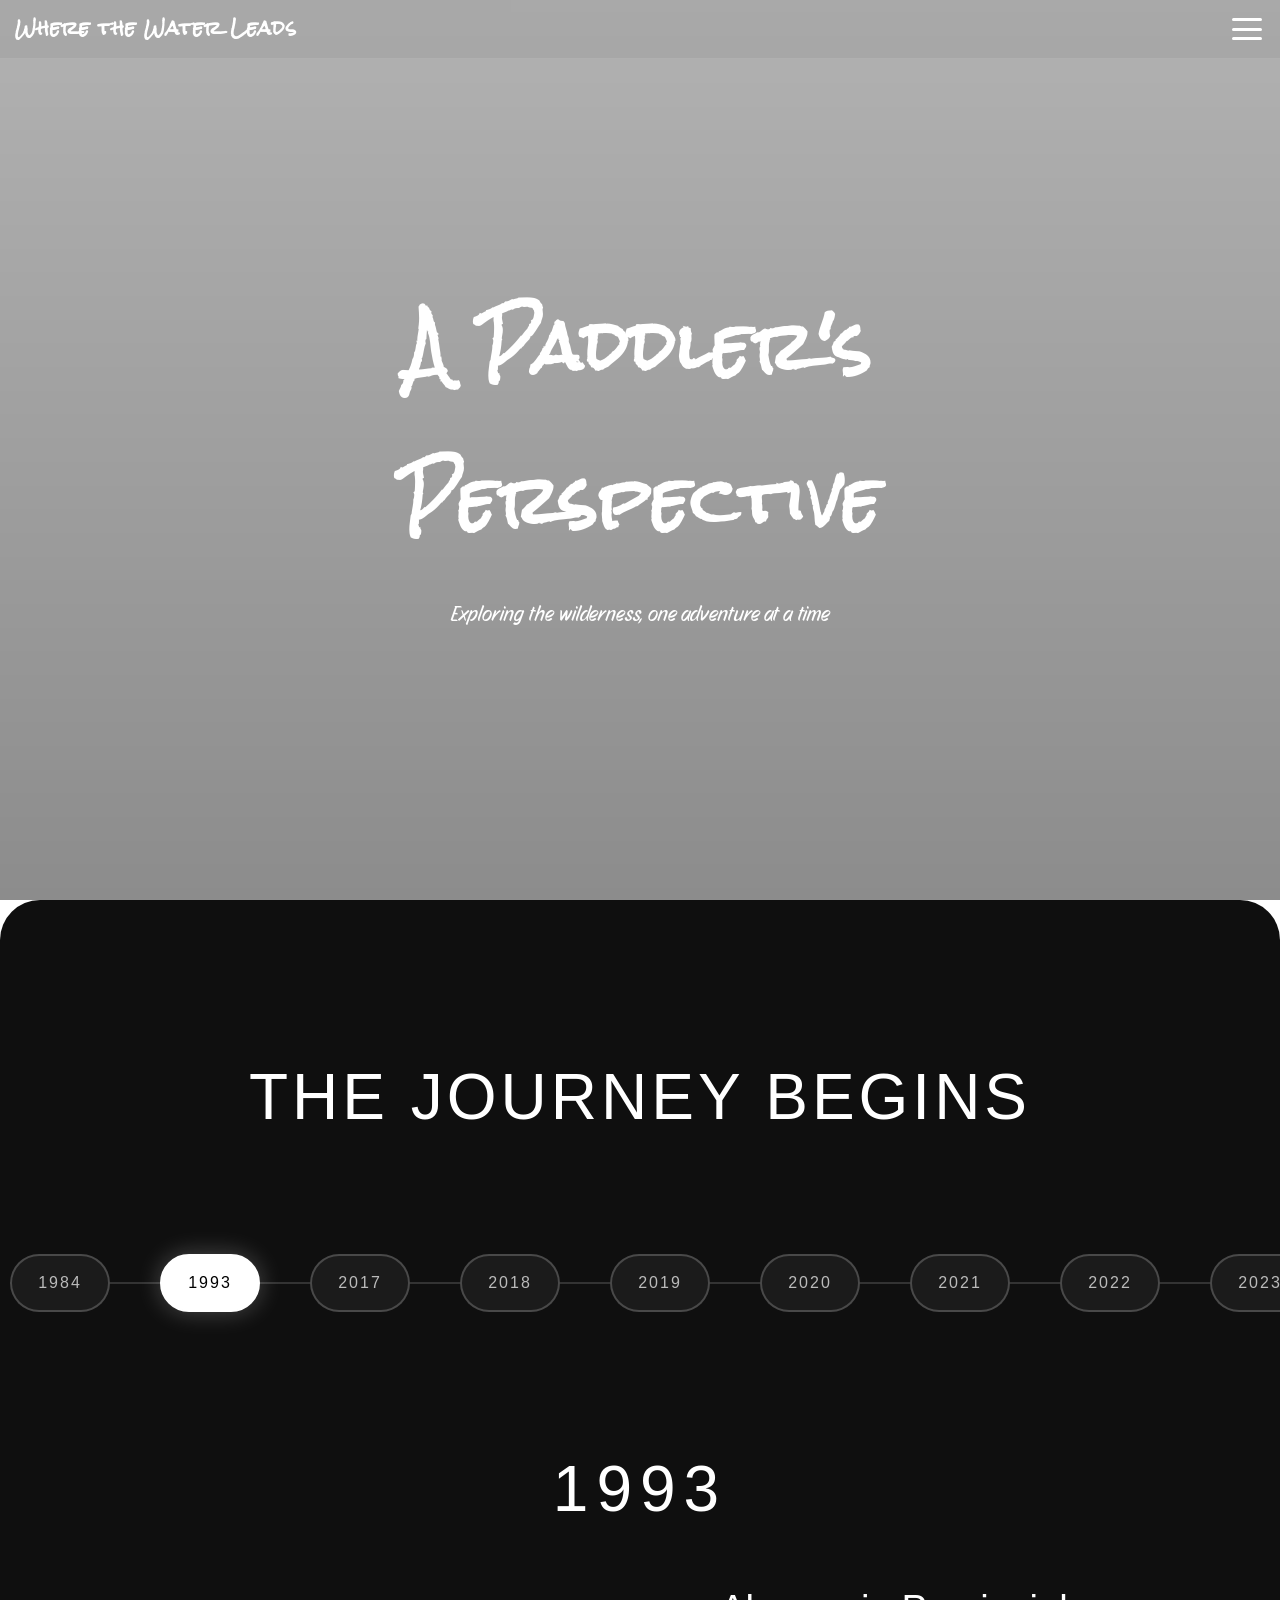
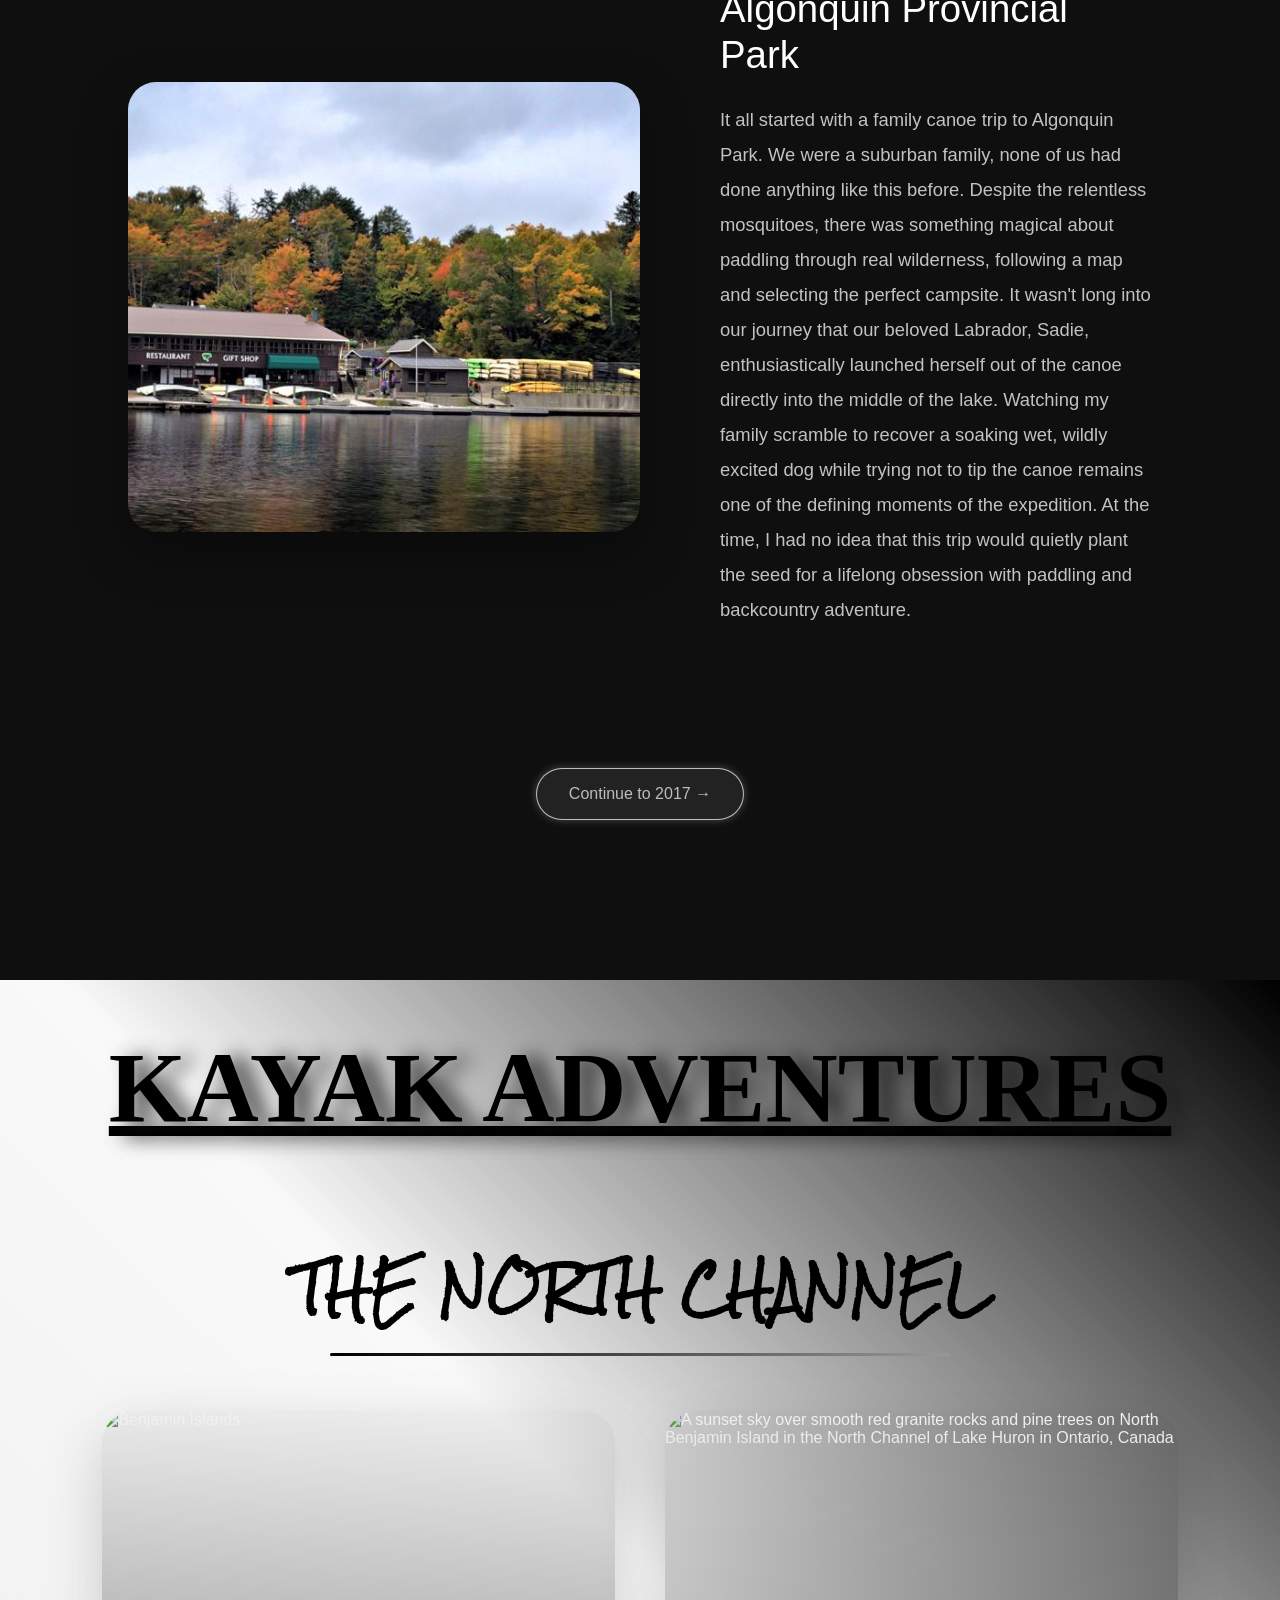
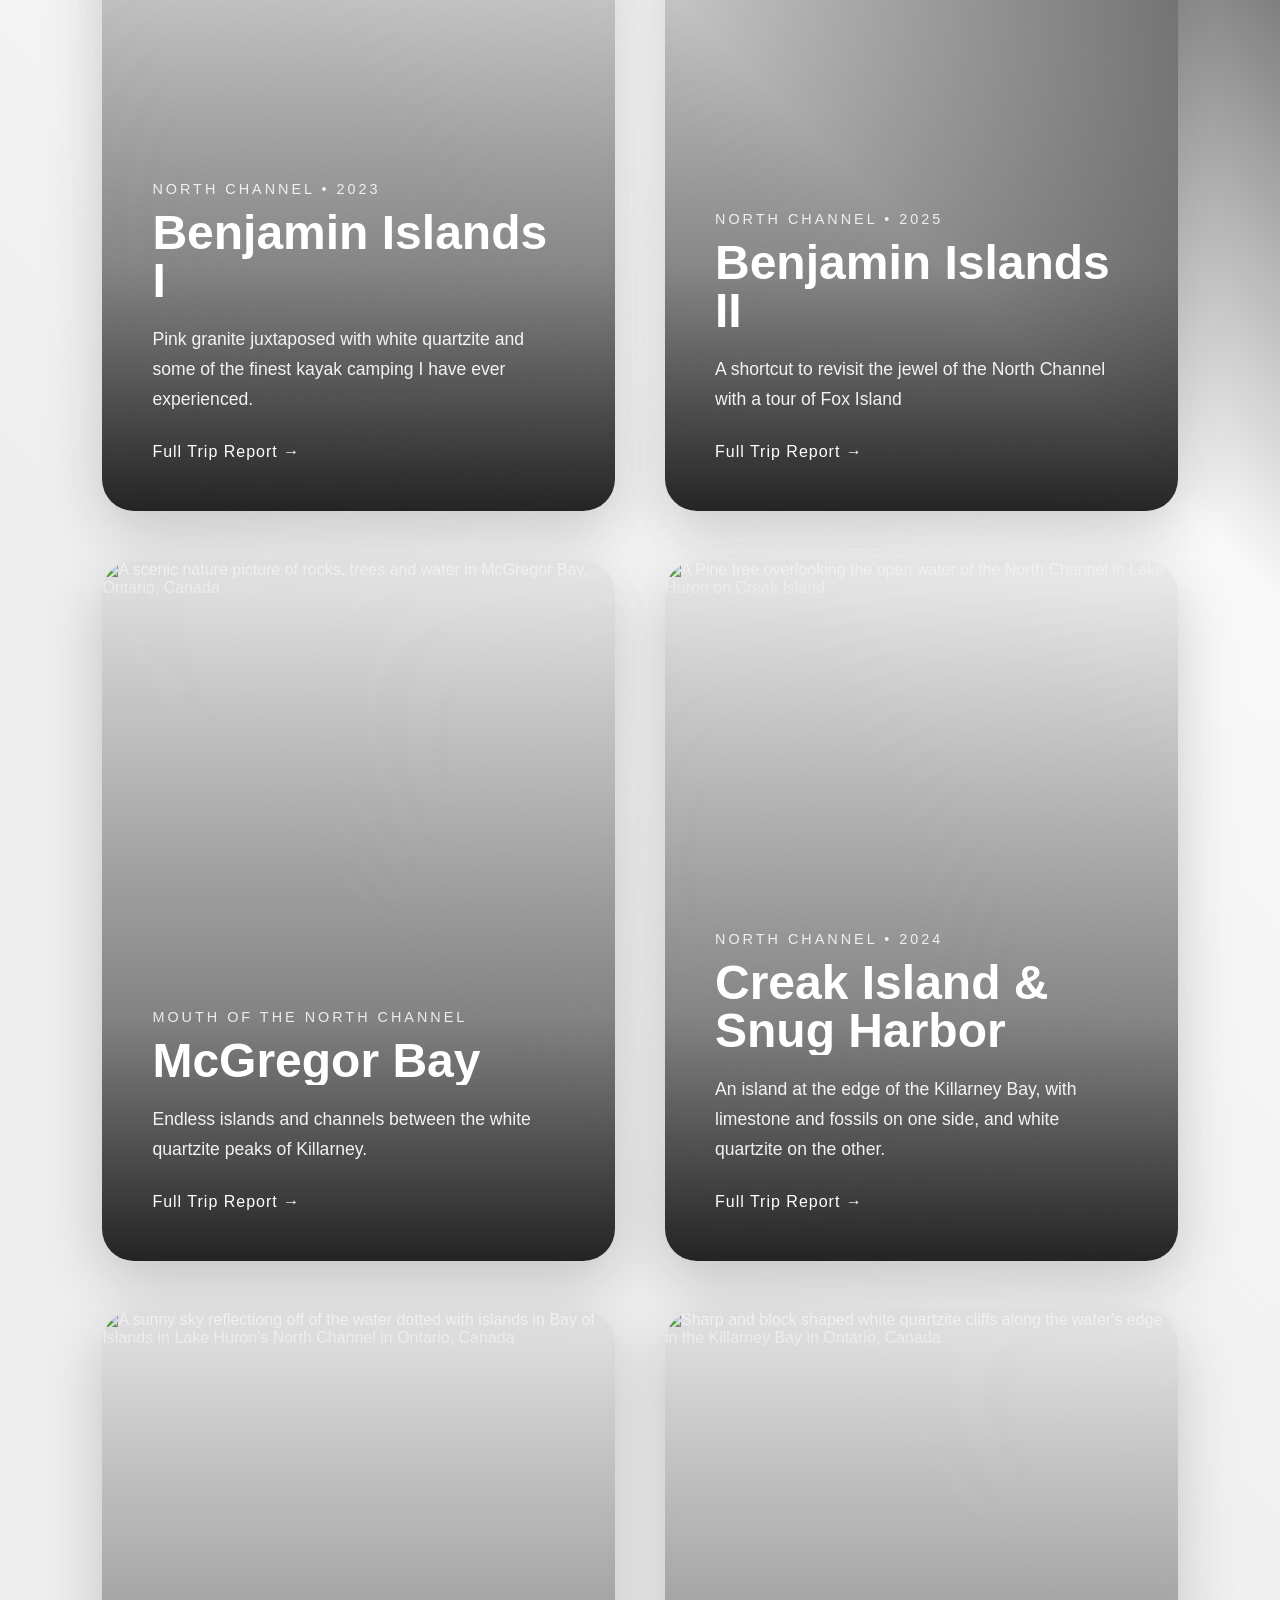
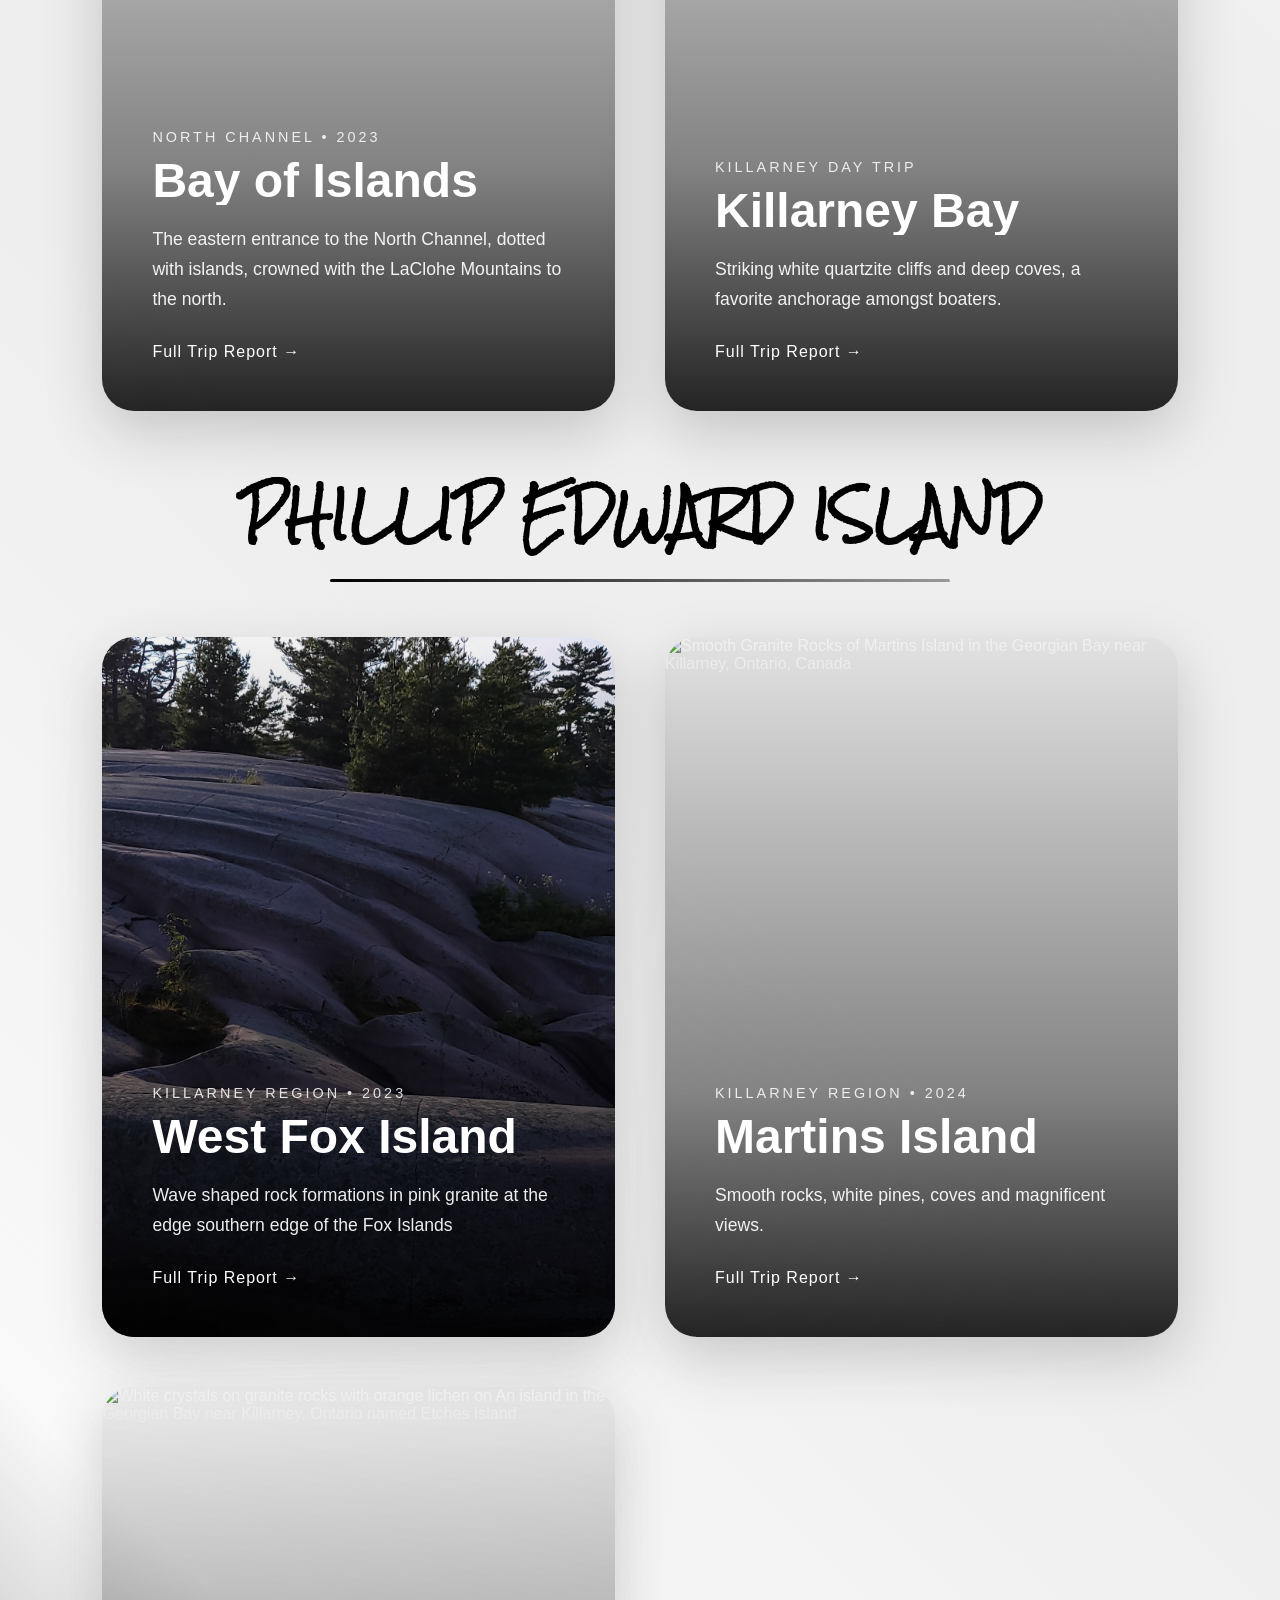
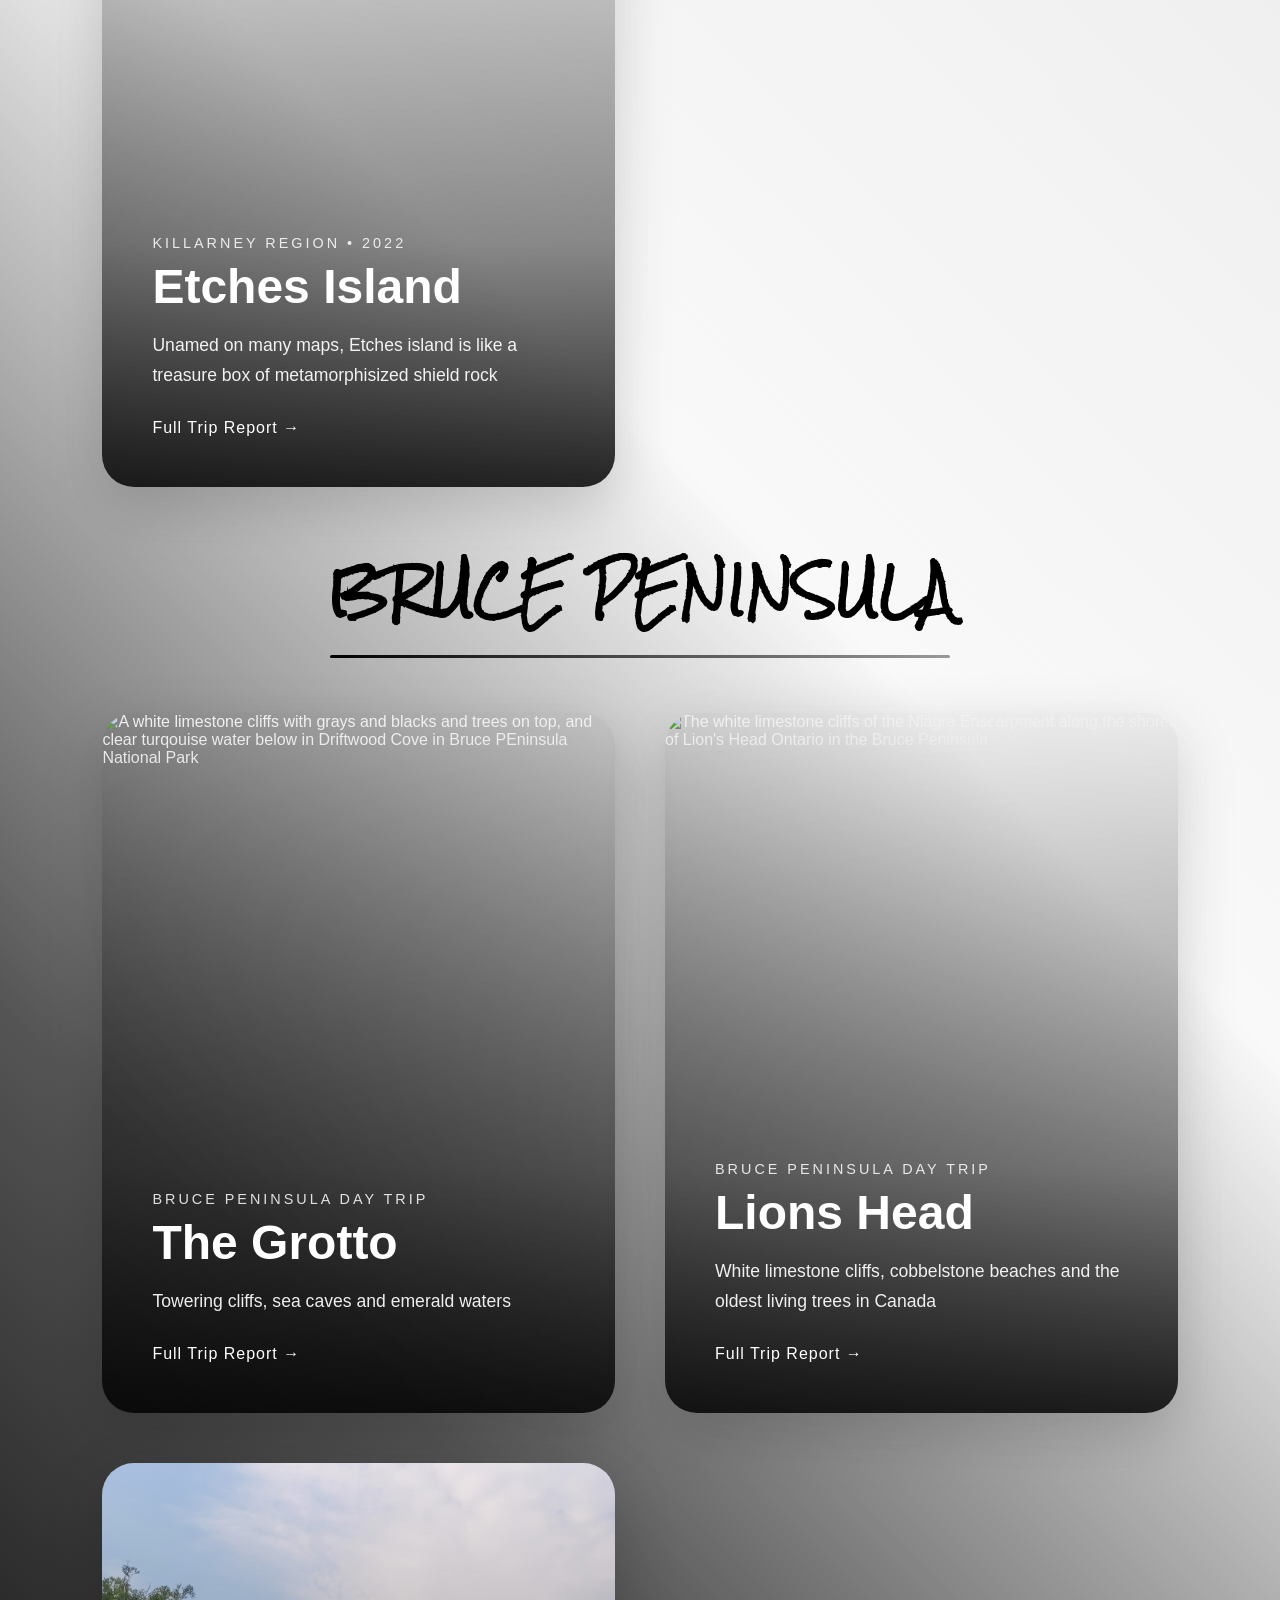
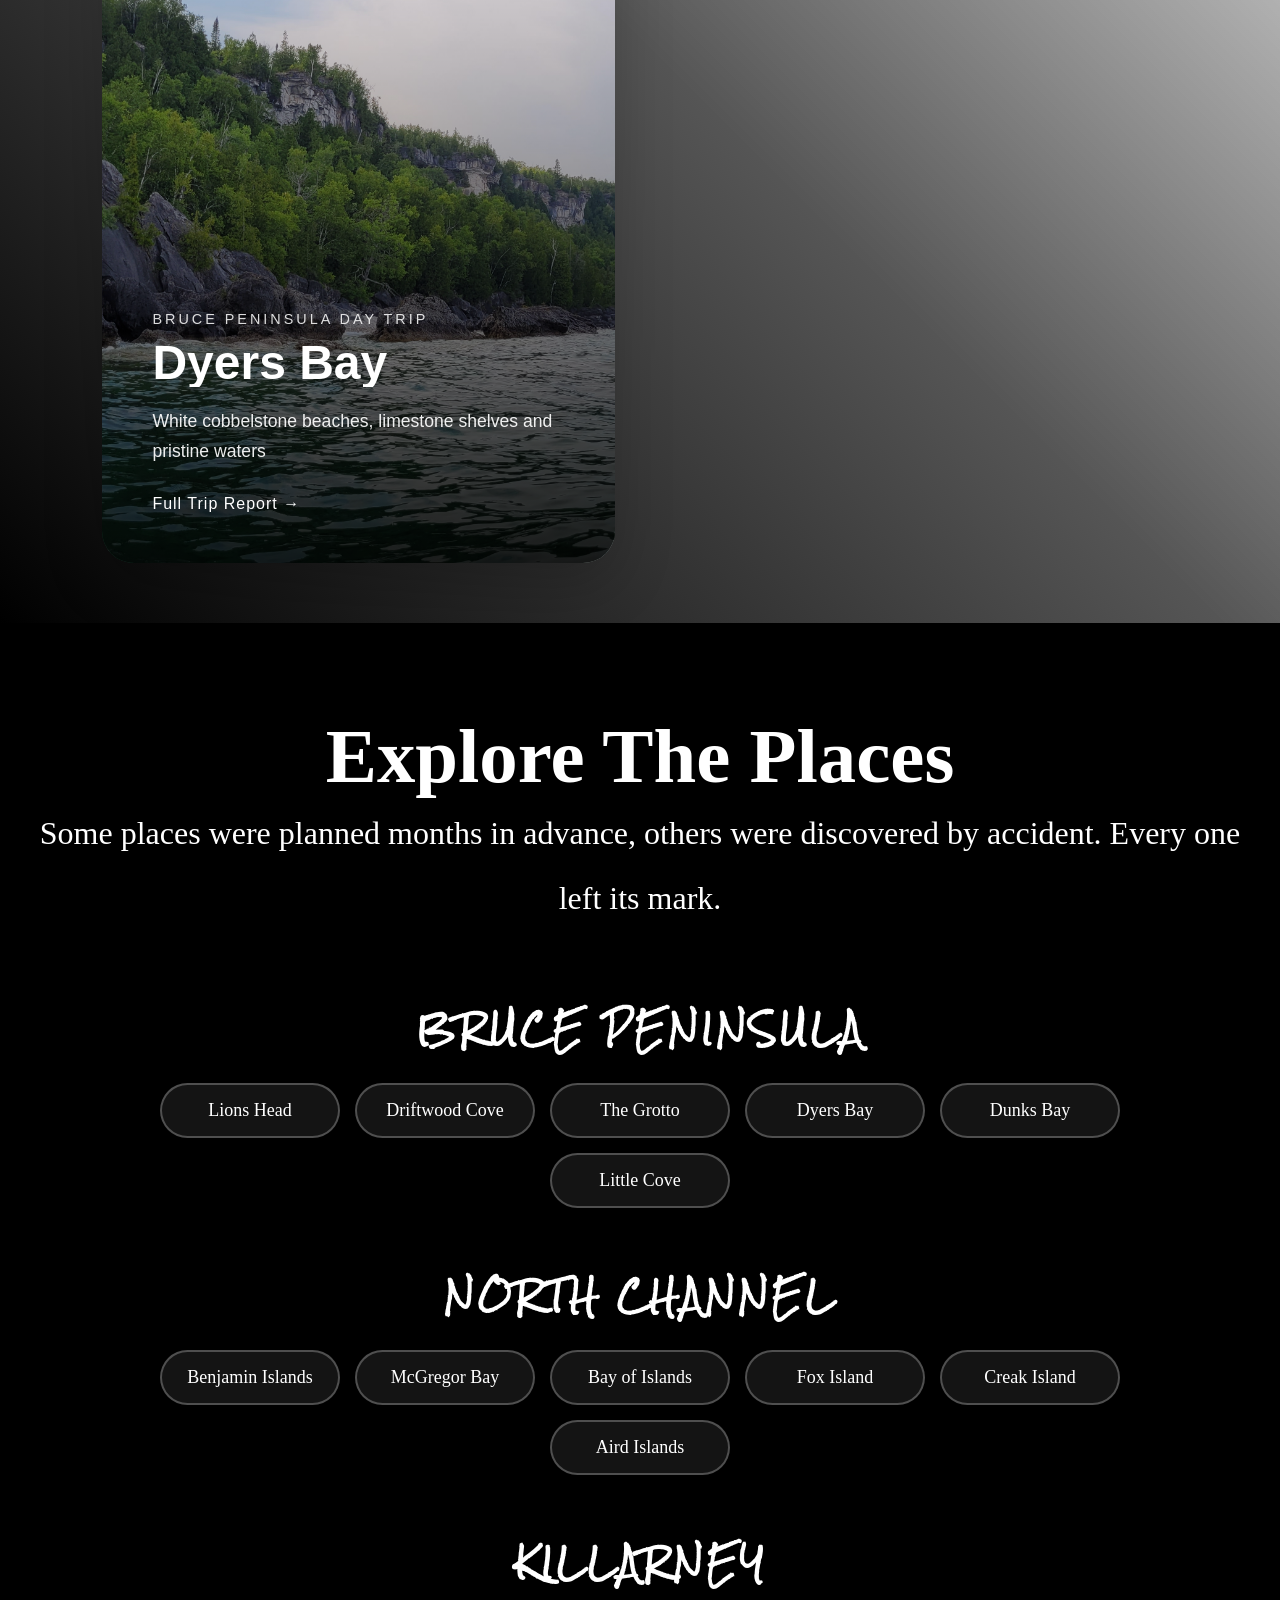
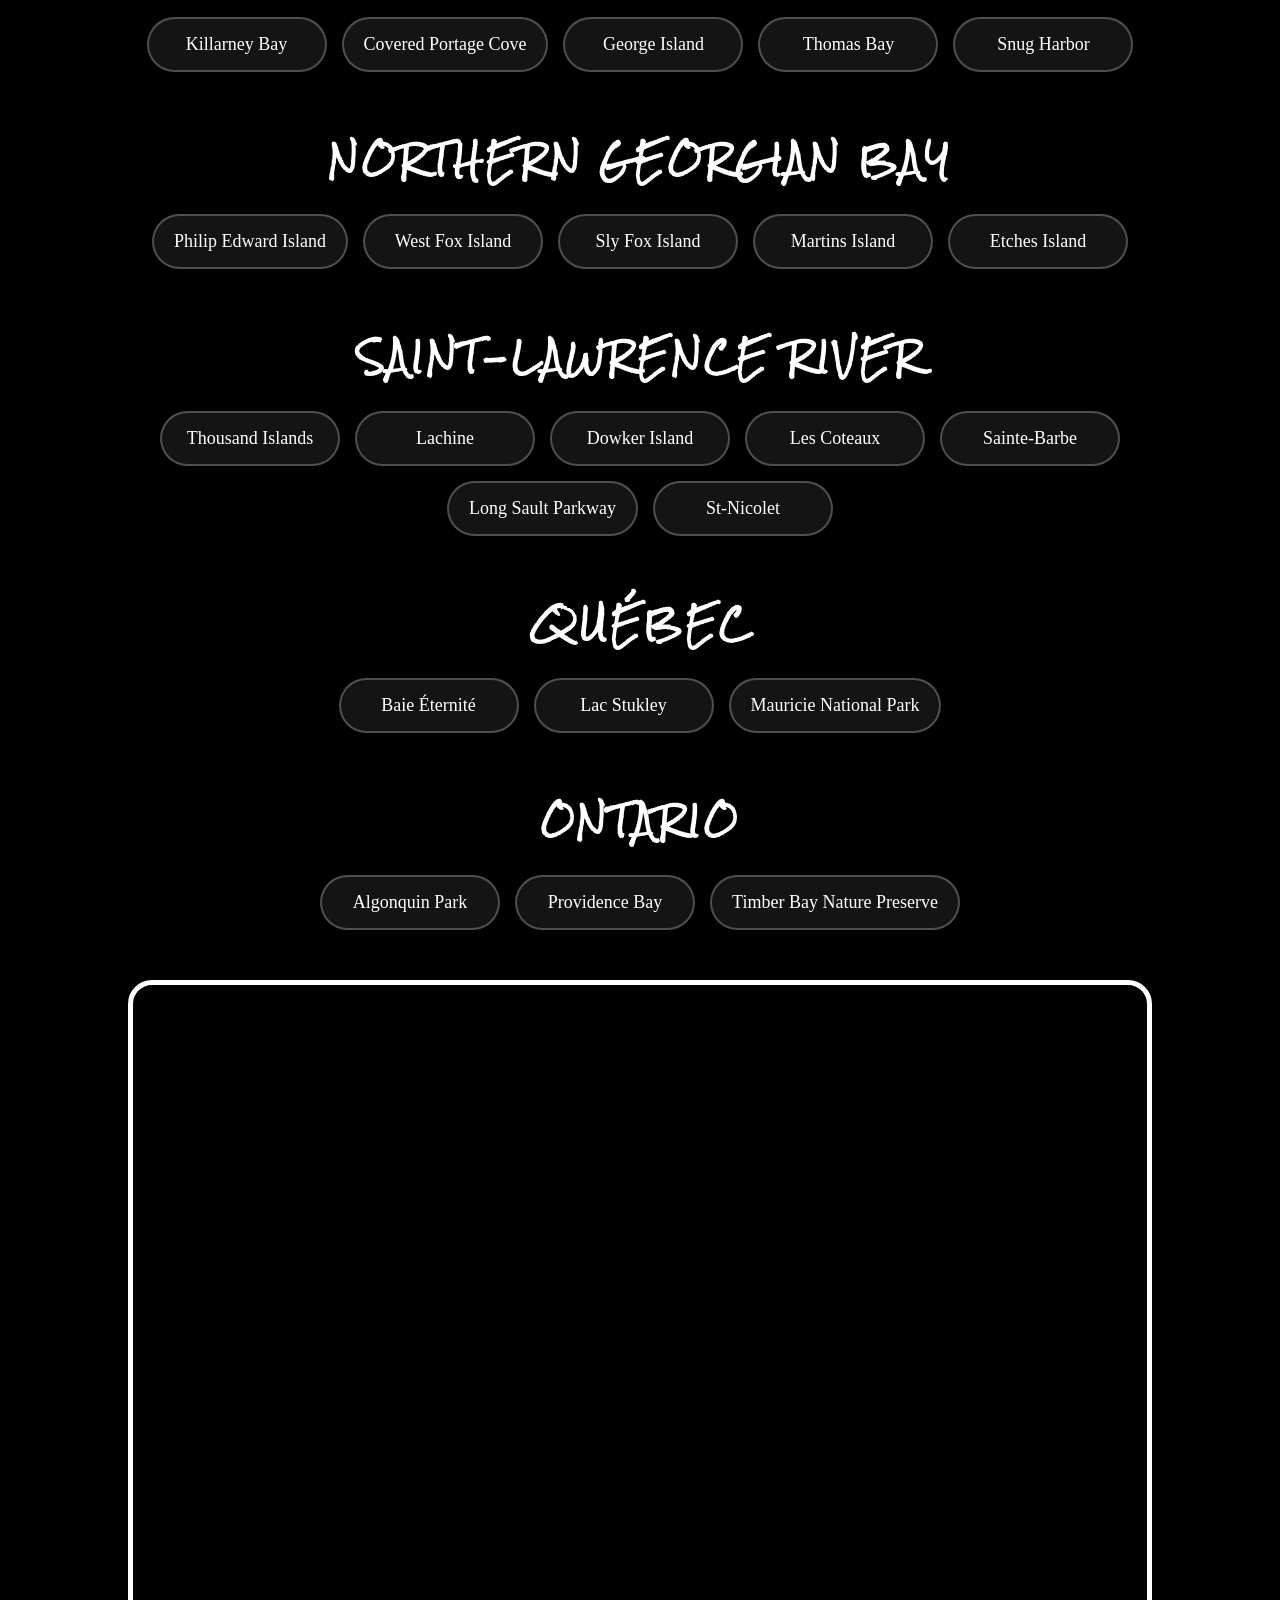
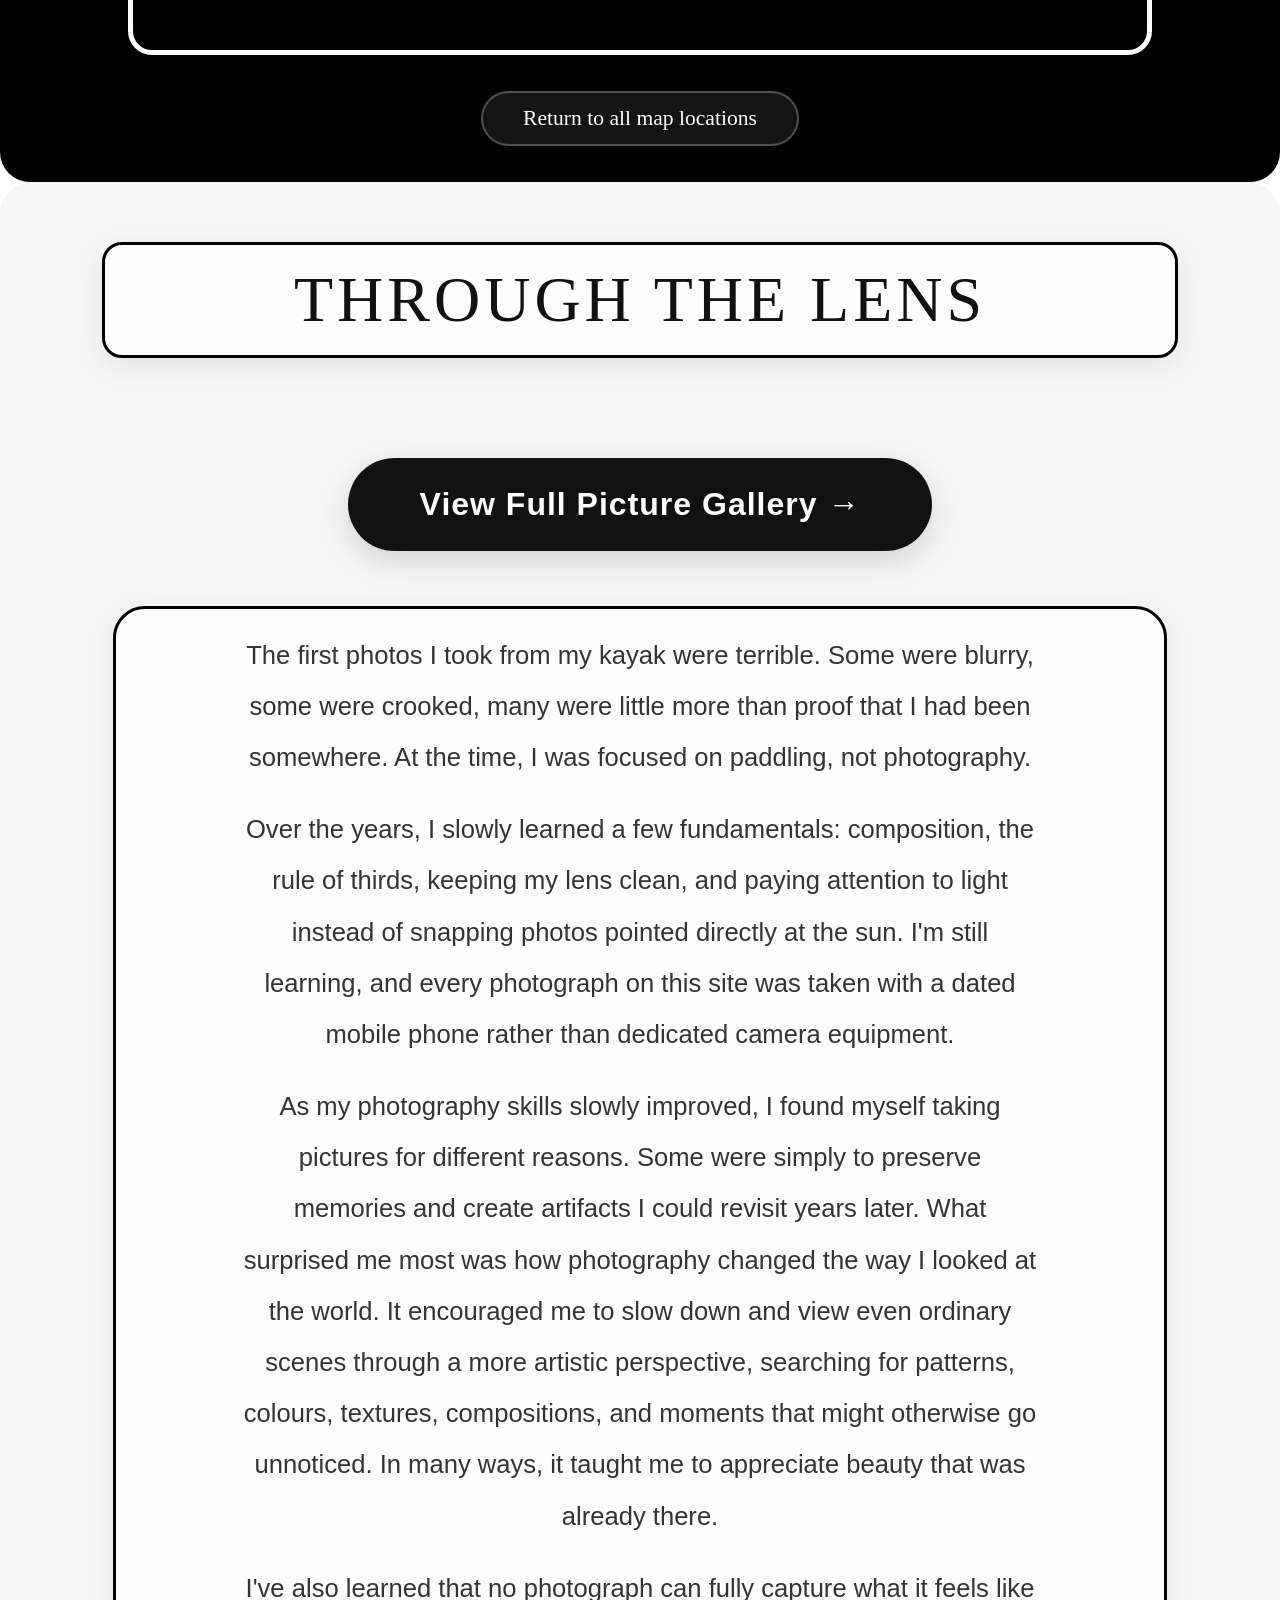
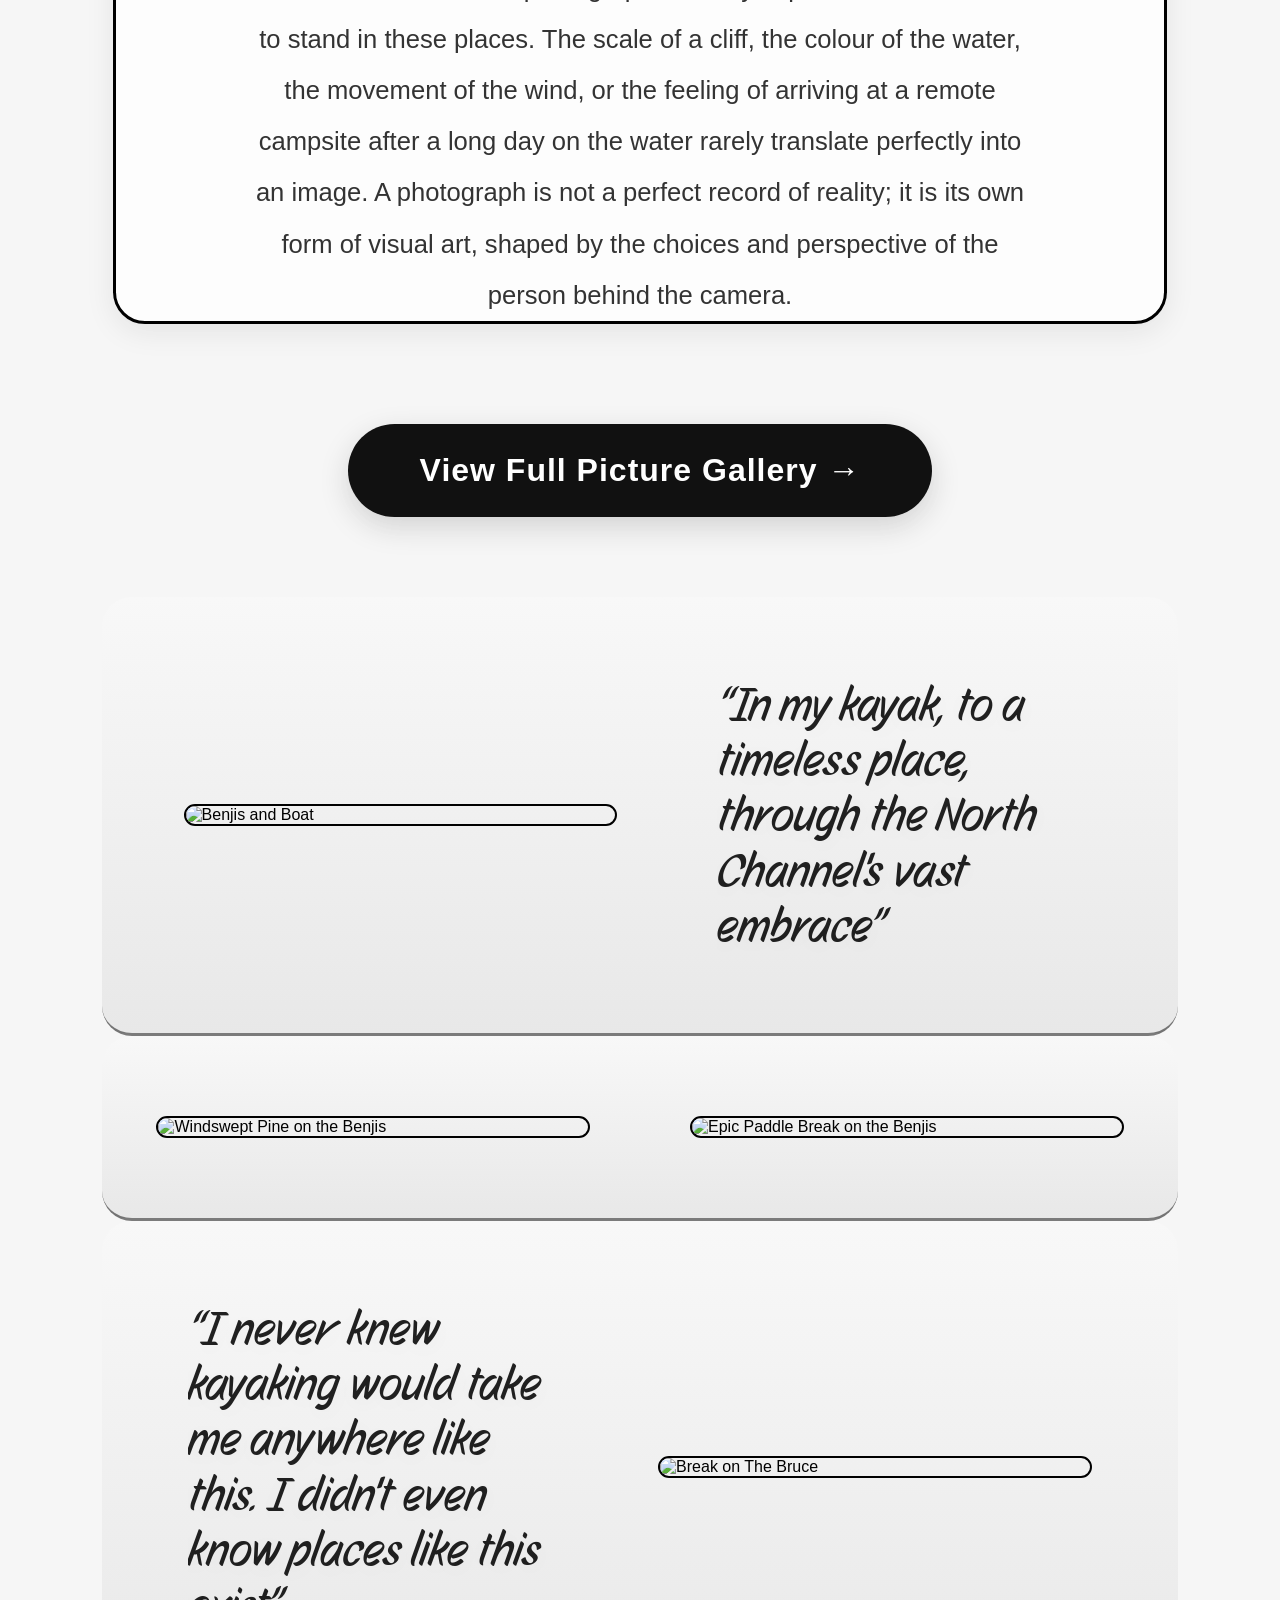
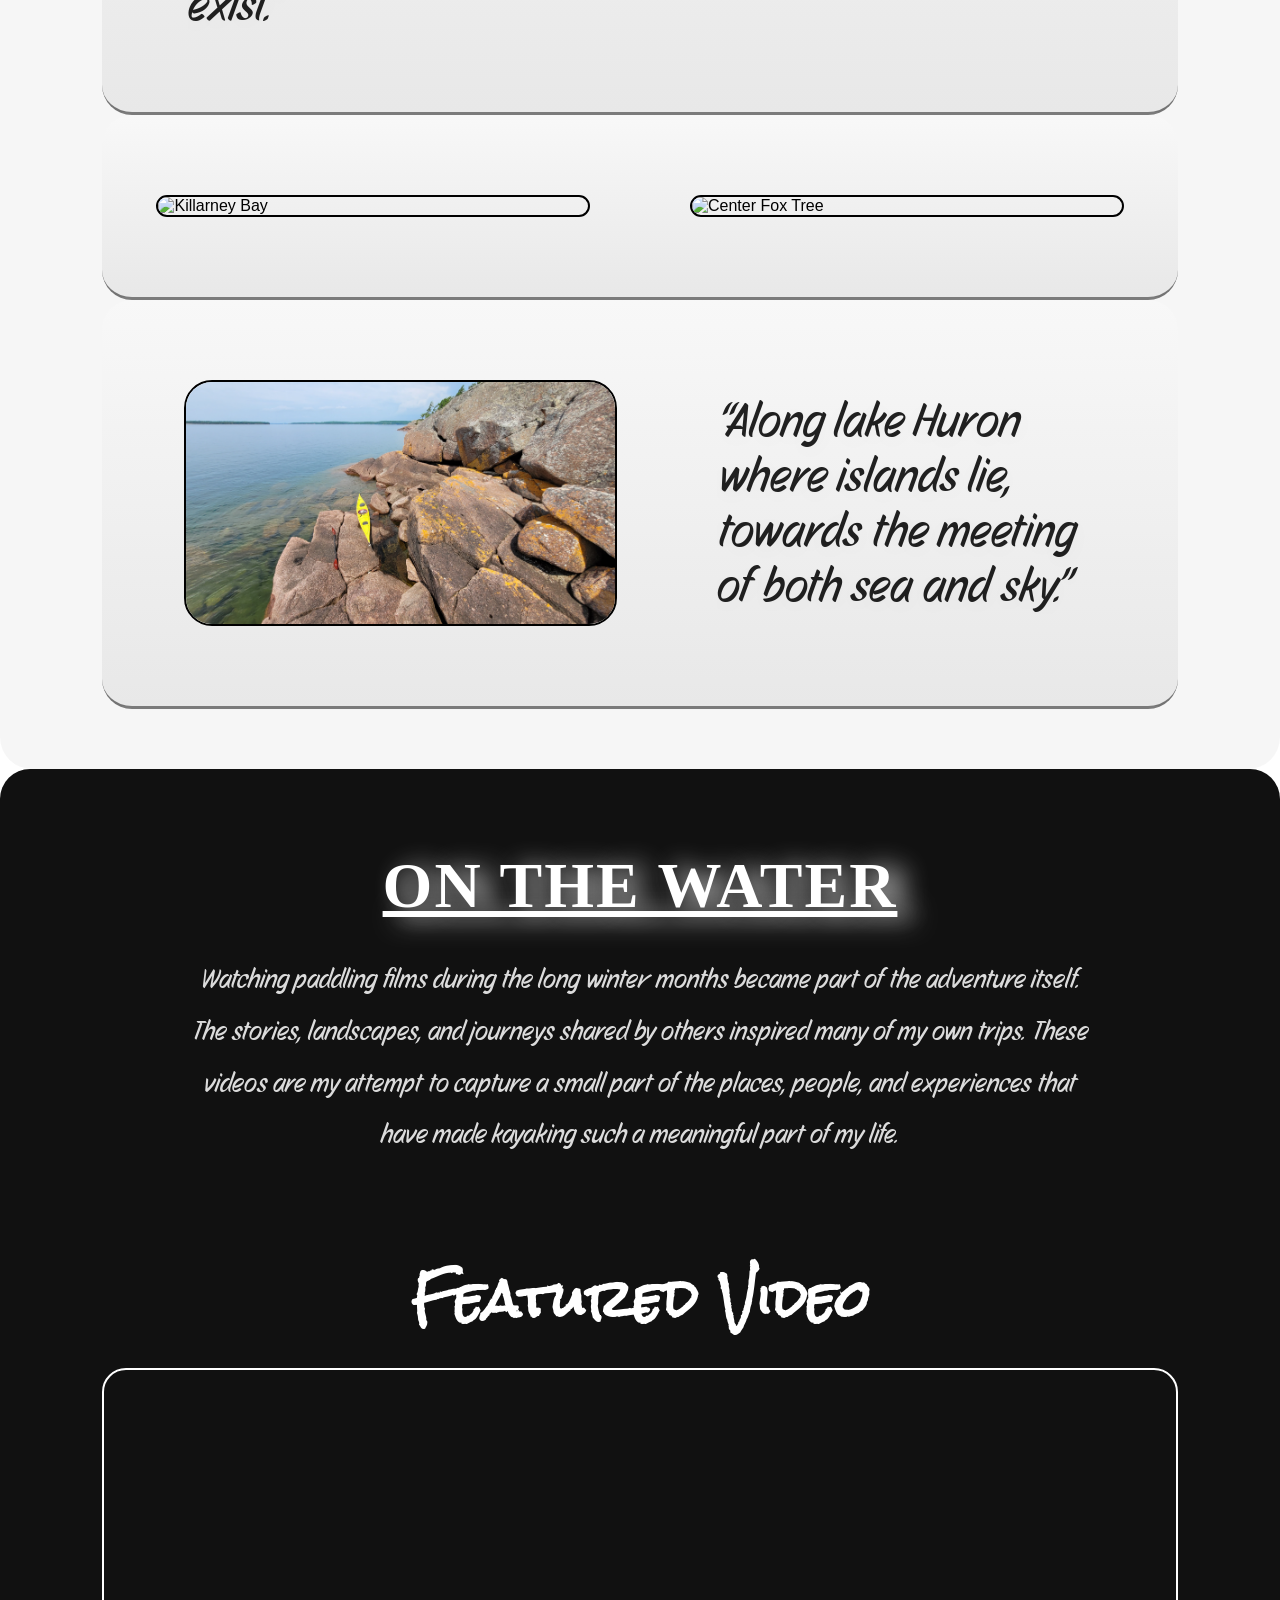
==== index.html @ e0789072 "image descriptions" ====
<!DOCTYPE html>
<html lang="en">

<head>
    <!-- Google tag (gtag.js) -->
    <script async src="https://www.googletagmanager.com/gtag/js?id=G-FYBHXLBXVQ"></script>
    <script>
        window.dataLayer = window.dataLayer || [];
        function gtag() { dataLayer.push(arguments); }
        gtag('js', new Date());

        gtag('config', 'G-FYBHXLBXVQ');
    </script>

    <!-- Basic Page Setup -->
    <meta charset="UTF-8">
    <meta name="viewport" content="width=device-width, initial-scale=1.0">

    <!-- Website Title -->
    <title>Where the Water Leads</title>

    <!-- SEO / Description -->
    <meta name="description"
        content="Follow Michael Garner's kayaking adventures with his seak kayak and camping gear across Georgian Bay, the Benjamin Islands, Killarney, the Fox Islands, the Bruce Peninsula, the Saguenay Fjord and beyond. Trip reports, photography, videos and outdoor exploration.">
    <meta name="keywords"
        content="Michael Garner kayaking, Ontario, Canada, Sea kayak adventure, Benjamin Islands kayak trip, Killarney kayaking, Bruce Peninsula kayaking, Georgian Bay kayaking, photography, camping, outdoors, adventure">
    <meta name="author" content="Michael Garner">
    <link rel="canonical" href="https://mikeg3.github.io/Paddles/">


    <!-- Stylesheet -->
    <link rel="stylesheet" href="styles/styles.css">

    <!-- Fonts -->
    <link rel="stylesheet" href="https://fonts.googleapis.com/css?family=Indie+Flower">
    <link rel="stylesheet" href="https://fonts.googleapis.com/css?family=Shadows+Into+Light">
    <link rel="stylesheet" href="https://fonts.googleapis.com/css?family=Reenie+Beanie">
    <link rel="stylesheet" href="https://fonts.googleapis.com/css?family=Nothing+You+Could+Do">
    <link rel="stylesheet" href="https://fonts.googleapis.com/css?family=Annie+Use+Your+Telescope">
    <link rel="stylesheet" href="https://fonts.googleapis.com/css?family=Over+the+Rainbow">
    <link rel="stylesheet" href="https://fonts.googleapis.com/css?family=Permanent+Marker">
    <link rel="stylesheet" href="https://fonts.googleapis.com/css?family=Condiment">
    <link rel="stylesheet" href="https://fonts.googleapis.com/css?family=Grey+Qo">
    <link rel="stylesheet" href="https://fonts.googleapis.com/css?family=Nothing+You+Could+Do">
    <link rel="stylesheet" href="https://fonts.googleapis.com/css?family=Slackside+One">
    <link rel="stylesheet" href="https://fonts.googleapis.com/css?family=Grechen+Fuemen">
    <link rel="stylesheet" href="https://fonts.googleapis.com/css?family=Sedgwick+Ave+Display">
    <link rel="stylesheet" href="https://fonts.googleapis.com/css?family=Fontdiner+Swanky">
    <link rel="stylesheet" href="https://fonts.googleapis.com/css?family=Rock+Salt">
    <link rel="stylesheet" href="https://fonts.googleapis.com/css?family=BBH+Bartle">
    <link rel="stylesheet" href="https://fonts.googleapis.com/css?family=Story+Script">

    <!-- Favicons -->
    <link rel="icon" href="favicon.ico" type="image/x-icon">
    <link rel="apple-touch-icon" sizes="180x180" href="images/favicons/apple-touch-icon.png">
    <link rel="icon" type="image/png" sizes="32x32" href="images/favicons/favicon-32x32.png">
    <link rel="icon" type="image/png" sizes="16x16" href="images/favicons/favicon-16x16.png">

    <!-- Essential Meta Tags for Link Previews -->
    <meta property="og:title" content="Where the Water Leads - Michael Garner Kayaking Adventures" />
    <meta property="og:description"
        content="A personal website to share kayaking adventures, trip reports, stories, photos, pictures,videos, routes, experiences and other paddle tales across the Great Lakes, Ontario, Georgian Bay, Lake Huron, Quebec and beyond." />
    <meta property="og:image" content="https://mikeg3.github.io/Paddles/images/heroslides/mcgregor.jpg" />
    <meta property="og:url" content="https://mikeg3.github.io/Paddles/index.html" />
    <meta property="og:type" content="website" />

    <!-- MAP CODE -->
    <link rel="stylesheet" href="https://unpkg.com/leaflet@1.9.4/dist/leaflet.css"
        integrity="sha256-p4NxAoJBhIIN+hmNHrzRCf9tD/miZyoHS5obTRR9BMY=" crossorigin="" />
    <script src="https://unpkg.com/leaflet@1.9.4/dist/leaflet.js"
        integrity="sha256-20nQCchB9co0qIjJZRGuk2/Z9VM+kNiyxNV1lvTlZBo=" crossorigin=""></script>

</head>

<body>

    <!-- ========================================= -->
    <!-- HEADER -->
    <!-- ========================================= -->
    <header>

        <!-- Website Logo / Title -->
        <div class="logo">
            <a href="index.html">
                <h1 class="where-the-water-leads-logo">Where the Water Leads</h1>
            </a>
        </div>

        <!-- DESKTOP Navigation Menu -->
        <nav class="desktop-nav">
            <ul>
                <li><a href="index.html#about">Bio</a></li>
                <li><a href="index.html#adventure">Adventures</a></li>
                <li><a href="index.html#gallery">Gallery</a></li>
                <li><a href="index.html#videos">Videos</a></li>
                <li><a href="gear.html">Gear</a></li>
                <li><a class="map-icon-a-link" href="index.html#map-section">
                        <img class="map-icon" src="images/icons/MapandCompass.svg">
                    </a></li>
            </ul>
        </nav>

        <!-- ========================================= -->
        <!-- MOBILE MENU BUTTON -->
        <!-- ========================================= -->
        <input type="checkbox" id="mobile-menu-toggle" style="display: none;">
        <label for="mobile-menu-toggle" class="hamburger">
            <span></span>
            <span></span>
            <span></span>
        </label>
        <!-- ========================================= -->
        <!-- MOBILE MENU -->
        <!-- ========================================= -->
        <nav class="mobile-nav">
            <ul>
                <li><a class="mobile-menu-links" href="index.html#adventure">Adventures</a></li>
                <li><a class="mobile-menu-links" href="index.html#gallery">Gallery</a></li>
                <li><a class="mobile-menu-links" href="index.html#videos">Videos</a></li>
                <li><a class="mobile-menu-links" href="gear.html">Gear</a></li>
                <li><a class="mobile-menu-links" href="index.html#about">About</a></li>
                <li><a class="mobile-menu-links" href="index.html#map-section">Map</a></li>
            </ul>
        </nav>

    </header>


    <!-- ========================================= -->
    <!-- HERO SLIDESHOW -->
    <!-- ========================================= -->
    <section class="hero-slideshow">

        <!-- Slides -->
        <div class="slide slide1"></div>
        <div class="slide slide2"></div>
        <div class="slide slide3"></div>
        <div class="slide slide4"></div>
        <div class="slide slide5"></div>

        <!-- Overlay Content -->
        <div class="hero-overlay">
            <h1>A Paddler's Perspective</h1>
            <p>Exploring the wilderness, one adventure at a time</p>
        </div>

    </section>

    <!-- ========================================= -->
    <!-- MAIN CONTENT -->
    <!-- ========================================= -->
    <main>

        <!-- THE JOURNEY BEGINS -->
        <!--
        <section class="section-divider">
            <div class="quote-container">
                <h1 class="quote">The journey begins..</h1>
            </div>
        </section>
        -->


        <!-- ========================================= -->
        <!--          TIMELINE SECTION                 -->
        <!-- ========================================= -->
        <section class="timeline-section" id="timeline">

            <!-- SECTION TITLE -->
            <div class="timeline-header">
                <h2>The Journey Begins</h2>
            </div>

            <!-- TIMELINE BAR -->
            <div class="timeline-wrapper">

                <div class="timeline-line"></div>

                <button class="timeline-year active" data-year="1984">1984</button>
                <button class="timeline-year" data-year="1993">1993</button>
                <button class="timeline-year" data-year="2017">2017</button>
                <button class="timeline-year" data-year="2018">2018</button>
                <button class="timeline-year" data-year="2019">2019</button>
                <button class="timeline-year" data-year="2020">2020</button>
                <button class="timeline-year" data-year="2021">2021</button>
                <button class="timeline-year" data-year="2022">2022</button>
                <button class="timeline-year" data-year="2023">2023</button>
                <button class="timeline-year" data-year="2024">2024</button>
                <button class="timeline-year" data-year="2025">2025</button>
                <button class="timeline-year" data-year="2026">2026</button>
                <button class="timeline-year timeline-year-future" data-year="future">FUTURE</button>

            </div>

            <!-- TIMELINE CONTENT -->
            <div class="timeline-content">

                <!-- 1984 -->
                <div class="timeline-item" id="year-1984">
                    <h3 class="timeline-main-year">1984</h3>

                    <div class="timeline-event">
                        <img src="images/timeline/Michael1985.JPG" class="timeline-image" alt="1985 Child Picture" loading="lazy">
                        <div class="timeline-event-text">
                            <h4>Born in Montreal, Quebec, Canada</h4>
                            <p>
                            </p>
                        </div>
                    </div>

                </div>

                <!-- 1993 -->
                <div class="timeline-item" id="year-1993">
                    <h3 class="timeline-main-year">1993</h3>

                    <div class="timeline-event">
                        <img src="images/timeline/the_portage_store.jpg" class="timeline-image" alt="Algonquin Park Portage Store" loading="lazy">
                        <div class="timeline-event-text">
                            <h4>Algonquin Provincial Park</h4>
                            <p>
                                It all started with a family canoe trip to Algonquin Park. We were a suburban family,
                                none of us had done anything like
                                this before. Despite the relentless mosquitoes, there was something magical about
                                paddling through real wilderness,
                                following a map and selecting the perfect campsite. It wasn't long into our journey that
                                our beloved Labrador, Sadie,
                                enthusiastically launched herself out of the canoe directly into the middle of the lake.
                                Watching my family scramble to
                                recover a soaking wet, wildly excited dog while trying not to tip the canoe remains one
                                of the defining moments of the
                                expedition. At the time, I had no idea that this trip would quietly plant the seed for a
                                lifelong obsession with
                                paddling and backcountry adventure.
                            </p>
                        </div>
                    </div>

                </div>

                <!-- 2017 -->
                <div class="timeline-item" id="year-2017">
                    <!-- YEAR -->
                    <h3 class="timeline-main-year">2017</h3>

                    <!-- EVENT -->
                    <div class="timeline-event">
                        <img src="images/timeline/Mauricie.jpg" alt="Kayaking at Mauricie National Park" loading="lazy">
                        <div class="timeline-event-text">
                            <h4>Mauricie National Park</h4>
                            <p>
                                First adult backcountry kayak trip with a friend. We had cheap gear, almost no idea what
                                we were doing,
                                and nearly froze during a late May night and were petrified of a bear encounter. We
                                survived and it was great place
                                to learn some beginner skills. My Lawson hammock tent and off brand water boiler are
                                still key parts of my gear.
                            </p>
                        </div>
                    </div>


                    <!-- EVENT -->
                    <div class="timeline-event">
                        <img src="images/timeline/FirstKayak.jpg" alt="first kayak - Clear Water Design Gaspe Sea Kayak" loading="lazy">
                        <div class="timeline-event-text">
                            <h4>Bought My First Kayak</h4>
                            <p>
                                With limited knowledge about sea kayaks and an even more limited student budget, I found
                                a used 16-foot Clear Water
                                Designs Gaspé that came bundled with basic accessories and just enough promise to
                                justify the purchase.
                                At the time, I barely understood what made a good sea kayak. I only knew that being on
                                the water felt right, and I
                                wanted more of it. That kayak became the beginning of everything that followed. It
                                carried me through my first solo
                                trips, my first mistakes, my first rough water experiences, and some of the most
                                important moments of my adult life.
                                Looking back now, buying that kayak feels less like purchasing gear and more like
                                accidentally opening a doorway into a
                                completely different life.
                            </p>
                        </div>
                    </div>

                    <!-- EVENT -->
                    <div class="timeline-event">
                        <img src="images/timeline/Aubrey.jpg" alt="Aubrey Island - Thousand Islands Ontario Canada" loading="lazy">
                        <div class="timeline-event-text">
                            <h4>Thousand Islands & Aubrey Island</h4>
                            <p>
                                My first solo backcountry kayak camping trip, and one of the most important turning
                                points in my life.
                                I had wanted to explore the Thousand Islands for years. When I mentioned the idea to my
                                girlfriend at the time, she
                                immediately encouraged me to reserve a campsite for the two of us. Excited, I booked the
                                trip. Then, somewhere between
                                making the reservation and launch day, she broke up with me. I almost canceled
                                everything. Thankfully, a few friends
                                convinced me to go alone. Nervous and unsure of what I was doing, I fully loaded a sea
                                kayak for the first time and
                                launched into the mouth of the St. Lawrence River. The next few days changed everything.
                                Somewhere between the
                                islands and the campsite, where I made some new friends, I realized I did not need to
                                wait for everyone else's
                                schedules, plans, relationships, or availability to align perfectly before living the
                                adventures I had imagined
                                for years. That trip taught me independence in a way nothing else ever had. Since then,
                                solo paddling has become
                                something I deeply value.
                            </p>
                        </div>

                    </div>

                    <!-- EVENT -->
                    <div class="timeline-event">

                        <img src="images/timeline/Saguenay2017.jpg" alt="Kayaking the Fjords of the Saguenay River in Baie d'eternite in Quebec" loading="lazy">

                        <div class="timeline-event-text">
                            <h4>Saguenay River</h4>
                            <p>
                                I had driven through the Saguenay region a few times before and was always awe struck by
                                the rolling hills over each side of
                                the river that I could see from a distance. I finally had a vehicule to take me closer,
                                and despite knowing almost nothing
                                about the area's water behavior or
                                conditions, I made the six-hour drive to Parc national du Fjord-du-Saguenay near
                                Baie-Éternité. Equipped with a
                                discounted sleeping bag rated for -18°C, I was expecting to survive the September
                                nights. However, some doubts set in when
                                it started snowing during the drive. The doubts grew stronger, as the park staff that
                                greeted me upon check in, wanted to ensure that I was prepared for the overnight weather
                                conditions. My actual paddling
                                distance that trip was modest, mostly because I
                                approached the river with a healthy amount of caution and respect. But even the limited
                                time I spent on the water
                                was unforgettable. The cliffs, the scale of the fjord, the landscape, it felt completely
                                different from anywhere else
                                I had paddled before. I knew before leaving that it would not be my last trip to the
                                Saguenay. And surprisingly,
                                that ridiculously oversized sleeping bag turned out to be one of the best gear decisions
                                I ever made. It has extended
                                my camping season ever since.
                            </p>
                        </div>
                    </div>

                </div>

                <!-- ========================================= -->
                <!-- 2018 -->
                <!-- ========================================= -->
                <div class="timeline-item" id="year-2018">
                    <h3 class="timeline-main-year">2018</h3>

                    <!-- EVENT -->
                    <div class="timeline-event">
                        <img src="images/timeline/Beausolei.jpg" alt="Kayak Trip to Beausoleil Island - Thousand Islands, Ontario Canada" loading="lazy">
                        <div class="timeline-event-text">
                            <h4>Thousand Islands & Beausoleil Island</h4>
                            <p>
                                I returned to the Thousand Islands with friends camping on Beausoleil Island and
                                honestly, some of my favorite memories
                                are not necessarily the dramatic landscapes, but the people I shared them with. I still
                                remember the laughs, the
                                conversations, and the complete chaos of trying to organize camping gear with a group of
                                paddlers who all had slightly
                                different ideas of what this trip would be about. We explored Half Moon Bay, wandered
                                between islands, and spent
                                evenings staring at the stars while listening to The Tragically Hip drifting across the
                                water from a nearby anchored
                                boat. It felt impossibly Canadian in the best possible way. Trips like these reminded me
                                that while solitude would
                                eventually become an important part of paddling for me, sharing adventures with good
                                people creates a completely
                                different kind of memory.
                            </p>
                        </div>
                    </div>

                    <!-- EVENT -->
                    <div class="timeline-event">
                        <img src="images/timeline/Algonquin2018.jpg" alt="Backcountry kayak trip to Algonquin Park in Ontario Canada" loading="lazy">

                        <div class="timeline-event-text">
                            <h4>Algonquin Park Return</h4>
                            <p>
                                Returning to Algonquin Park as an adult was a nostalgic experience. It was the same
                                wilderness that had quietly
                                inspired me as a child during that family canoe trip years earlier. The trip involved
                                multiple portages, and the hunt
                                for the perfect campsite that I had longed for. I remember meeting other paddlers who
                                launched at the same time as me,
                                and later crossing paths with a couple visiting from the Netherlands. Talking with them
                                made me realize how fortunate
                                we are to have access to wilderness like this in Canada. Places many of us take for
                                granted are destinations people
                                travel across the world to experience.
                            </p>
                        </div>
                    </div>

                    <!-- EVENT -->
                    <div class="timeline-event">
                        <img src="images/timeline/SecondKayak.jpg" alt="A Riot Brittany Sea Kayak" loading="lazy">

                        <div class="timeline-event-text">
                            <h4>Second Kayak</h4>
                            <p>
                                With a bit more experience under my belt, I upgraded late in the season to my second
                                used sea kayak: a Riot Regency.
                                Compared to my first kayak, it felt professional, longer, slimmer, faster, and
                                noticeably more refined for high angle
                                paddling. It provided better outfitting, more storage, and enough “bells and whistles”
                                to make me feel at least
                                slightly more legitimate as a paddler.
                            </p>
                        </div>
                    </div>

                </div>



                <!-- ========================================= -->
                <!-- 2019 -->
                <!-- ========================================= -->
                <div class="timeline-item" id="year-2019">
                    <h3 class="timeline-main-year">2019</h3>

                    <!-- EVENT -->
                    <div class="timeline-event">
                        <img src="images/timeline/PHSiriusOnCar.jpg" alt="Yellow P&H Sirius Fiberglass Sea Kayak" loading="lazy">

                        <div class="timeline-event-text">
                            <h4>First Fiberglass Sea Kayak</h4>
                            <p>
                                Reluctantly, and with more financial anxiety than confidence, I bought my first
                                fiberglass sea kayak. It was old,
                                visibly damaged, and far from perfect . Underneath the scratches and questionable repair
                                work was exactly the type of
                                kayak I had been searching for. Narrow enough to properly practice high-angle paddling,
                                long enough to cut through
                                waves, and equipped with fixed foot braces that offered better stability than a
                                pedal-controlled rudder systems. At
                                the time, I knew P&H had a strong reputation and that fiberglass was a higher end
                                material, but I did not fully
                                understand just how fortunate I was to stumble across that kayak while still surviving
                                on a student budget. Over the
                                years, I learned fiberglass repair and kayak maintenance largely because of that boat.
                                Every scratch, repair, and
                                patch slowly made it feel less like equipment and more like a trusted expedition
                                partner. I genuinely cannot imagine
                                ever getting rid of her. To this day, I remain eternally grateful to the gentleman who
                                sold it to me, mostly because
                                he was too tall to enter the cockpit . Somebody else's storage problem transported me to
                                places I could never have
                                imagined.
                            </p>
                        </div>

                    </div>

                    <!-- EVENT -->
                    <div class="timeline-event">
                        <img src="images/timeline/FullMoonPtClaire.jpg" alt="A full moon over Lac Saint Louis in Pointe-Claire, Quebec" loading="lazy">

                        <div class="timeline-event-text">
                            <h4>An Unexpected Setback</h4>
                            <p>
                                Kayaking motivated me to push my fitness further than I ever thought possible. Growing
                                up as a chubby kid, I had always
                                been self-conscious about a sport that frequently involves spending long days shirtless.
                                But over time, paddling
                                transformed both my physical fitness and my confidence in ways I never expected.
                                Ironically, just as I was beginning
                                to feel stronger and more capable than ever, I suffered a serious back injury that
                                abruptly changed the course of the
                                season. Trips I had been planning suddenly became impossible. New coastlines and larger
                                adventures had to wait while I
                                focused on recovery instead. At the time, the frustration felt overwhelming. But looking
                                back, that season taught me
                                something important: our opportunities to pursue the things we love are never
                                guaranteed. Health, time, weather,
                                circumstances, all of it is temporary and unpredictable. That realization would
                                eventually become one of the driving
                                forces behind many of the adventures that followed.
                            </p>
                        </div>
                    </div>
                </div>

                <!-- ========================================= -->
                <!-- 2020 -->
                <!-- ========================================= -->
                <div class="timeline-item" id="year-2020">
                    <h3 class="timeline-main-year">2020</h3>

                    <!-- EVENT -->
                    <div class="timeline-event">
                        <img src="images/timeline/Grotto.jpg" alt="Inside The Grotto at Bruce Peninsula National Park, Ontario, Canada" loading="lazy">
                        <div class="timeline-event-text">
                            <h4>First Bruce Peninsula Trip</h4>
                            <p>
                                One photograph changed everything. I came across a picture of Flowerpot Island online
                                and immediately became obsessed
                                with figuring out where this place could possibly exist. After locating the Bruce
                                Peninsula on a map, I decided I
                                needed to see it for myself. It was the first summer of the COVID lockdowns, and nearly
                                everything was closed or heavily
                                restricted. With very little planning and an unreasonable amount of optimism, I drove
                                overnight to Tobermory, arriving
                                near Big Tub Harbour around four in the morning. In my mind, I was heading deep into
                                untouched wilderness where I could
                                quietly throw up a tent somewhere along the shoreline and disappear into nature for a
                                few days. Instead, I discovered
                                that Tobermory was considerably more civilized than expected. After sleeping only a
                                couple of uncomfortable hours in
                                my car, I realized Bruce Peninsula National Park was closed due to COVID restrictions.
                                Slightly panicked and very
                                underprepared, I started asking around for advice. Eventually, someone pointed me toward
                                Dunks Bay, and a park employee
                                casually mentioned that Flowerpot Island was technically reachable from there. Then I
                                saw the water. Growing up around
                                the dark, opaque water near Montreal, I genuinely could not comprehend what I was
                                looking at. The water was emerald
                                green. Transparent. It honestly did not feel real. Running on almost no sleep and
                                entirely too much excitement, I
                                loaded my kayak and launched toward Flowerpot Island despite knowing the campsites were
                                technically closed. About two
                                kilometers into the crossing, reality finally caught up with me. I realized I was
                                inexperienced, poorly prepared, and
                                attempting something far more serious than I had understood. I turned around. Abandoning
                                the original plan became the
                                best thing that could have happened. While trying to navigate back toward shore,
                                somewhat lost, admittedly, I discovered
                                the surrounding coastline instead. I spent the rest of the day and the following one
                                exploring in complete disbelief
                                that places like this even existed, let alone a day drive from where I lived my entire
                                life. That was the trip where
                                kayaking transformed from a hobby into something life changing.
                            </p>
                        </div>
                    </div>

                </div>

                <!-- ========================================= -->
                <!-- 2021 -->
                <!-- ========================================= -->
                <div class="timeline-item" id="year-2021" loading="lazy">

                    <h3 class="timeline-main-year">2021</h3>
                    <!-- EVENT -->
                    <div class="timeline-event">
                        <img src="images/timeline/LittleCove.jpg" alt="Little Cove in Bruce Peninsula National Park, Ontario, Canada" loading="lazy">
                        <div class="timeline-event-text">
                            <h4>Return to The Bruce Peninsula</h4>
                            <p>
                                After ranting for months about how incredible my last trip was and how epic the Bruce
                                Peninsula is, I convinced some friends to join me.
                                I did one day trip with them from Dunks Bay to the Grotto, which was way more paddling
                                than they expected. It left me to enjoy Burnt Point,
                                and Little Cove solo the two following days. Paddling from Dunk's Bay to Little Cove
                                isnt too far, and when I got to the beach, I
                                encountered about 4 other sea kayakers returning from their morning paddle, chukling to
                                me that 'Im going to have fun', and progressively
                                hinting to me that it was getting windy. I made it about halfway to the point that
                                connects Dunk's Bay to the adjacent Bay where Little
                                Cove is located, before I turned back due to the size of the waves. I took a deep breath
                                and decided that I could handle those waves, it
                                was right at the limit of my skill level, and I made it. By 6PM, when it was time to
                                come back, and started turning the corner of that
                                bay, I noticed the weather intensified. It was too late to turn back, I was in it, the
                                full brunt of the open Georgian Bay and the
                                furry of the waves reflecting off of the cliffs. I had no choice but to continue, doing
                                a 360 in my sea kayak would have exposed my side
                                too much chop, I needed to face these waves, literally. The 200ish meter shoreline
                                appeared to stretch miles into the distance. I
                                did my best to balance keeping some distance from the shoreline where the swells were
                                intense enough to capsize me and/or bottom
                                out my hull on the rocks, and the scary open waters. Before I knew it, continuing my
                                full panic paddling, I noticed a recognizable
                                country home, a sign that I made it to a more protected coast. That was the last time I
                                ever paddled the Georgian Bay, or anywhere else
                                with a nylon skirt, knowing any breaking wave would cause it to implode and flood my
                                kayak. I started my next season by investing in a proper
                                neoprene skirt.
                            </p>
                        </div>
                    </div>

                    <!-- EVENT -->
                    <div class="timeline-event">
                        <img src="images/timeline/GeorgeIsland.jpg" alt="A campsite during a kayak trip in the Georgian Bay at Thomas Bay near Killarney, Ontario" loading="lazy">
                        <div class="timeline-event-text">
                            <h4>First trip to Killarney</h4>
                            <p>
                                Compelled by a growing obsession with discovering new places and venturing deeper into
                                Crown Land, to truly find my very own, perfect campsite ,
                                in the wilderness, I made my first trip to the Killarney region. My goal was Phillip
                                Edward Island. I launched from the public beach in
                                Killarney Bay, unaware of the Chikanishing access point. Still, that accidental longer
                                route came with one major reward, my first distant
                                glimpse of the La Cloche Mountains shimmering on the horizon. I did not yet know what I
                                was looking at, only that I had never seen anything
                                like it, and needed to get a closer look. After many enthusiastic paddle strokes in the
                                wrong direction, I missed the Killarney Channel and
                                found myself nearly halfway around George Island. Far from my intended destination, but
                                a beautiful spot to re-navigate my route. Eventually,
                                while attempting to push toward Phillip Edward Island, a powerful thunderstorm presented
                                itself in the distance. Fortunately, I managed to land
                                and unload my kayak just before the lightning and heavy rain arrived near Thomas Bay.
                                Even more fortunately, I had accidentally chosen a
                                reasonably good campsite. As the sun set, the mosquitoes emerged in numbers I previously
                                believed only existed in exaggerated Canadian
                                folklore. The constant buzzing became psychological warfare. Sleep was technically
                                achieved, though only barely. The next morning, thoroughly
                                humbled and significantly less confident, I fled home like the inexperienced beginner I
                                absolutely was. But despite the storm, the exhaustion,
                                the navigational confusion, and the mosquito-induced trauma, one thing was certain I
                                would return to this beautiful land of pink granite and
                                that was impossibly different from Tobermory's limestone just 30-40 Kilometers away on
                                the same body of water.
                            </p>
                        </div>
                    </div>

                </div>

                <!-- ========================================= -->
                <!-- 2022 -->
                <!-- ========================================= -->
                <div class="timeline-item" id="year-2022">
                    <h3 class="timeline-main-year">2022</h3>

                    <!-- EVENT -->
                    <div class="timeline-event">
                        <img src="images/timeline/LionsHeadWithGlaucia.jpg" alt="two sea kayaks beached at the edge of Lions Head Peninsula" loading="lazy">
                        <div class="timeline-event-text">
                            <h4>Sharing Kayaking</h4>
                            <p>
                                Introduced my girlfriend at the time to kayaking early in the season in preperation for
                                this trip.
                                Together we explored parts of the Bruce Peninsula including Lion's Head and Dyers Bay.
                                The cliff's of Lions
                                were more spectacular than either of us expected, and Dyer's Bay was stunning with it's
                                crystal clear waters,
                                white cobbelstone beaches and dramatic cliffs and vegetation. Our day in Dyer's Bay
                                started out with somewhat rougher
                                water and potential rain, but the weather cleared up, we made it as far as Cape Chin
                                South before returning. We noticed
                                an absolutely sureal rock garden on our way back and stopped for a few pictures, a
                                moment I hope I never forget.
                            </p>
                        </div>
                    </div>

                    <!-- EVENT -->
                    <div class="timeline-event">
                        <img src="images/timeline/McGregorBay.jpg" alt="A scenic nature picture of rocks, trees and water in McGregor Bay, Ontario, Canada" loading="lazy">
                        <div class="timeline-event-text">
                            <h4>McGregor Bay & Baie Fine Attempt</h4>
                            <p>
                                Returned to the Killarney area bringing a bit more paddling experience with me,
                                attempting to reach
                                Baie Fine via a potential portage I located on Google Maps. I planned to take as much
                                shelter as possible through
                                a few chains of islands before making a modest 1.4 Kilometer crossing. Strong winds
                                forced me to take a longer route
                                deeper into the bay, until eventually reaching where I planned to make a portage.
                                Portaging would have been complicated
                                but I did pick a reasonable spot to set up camp, and enjoy some breathtaking sceneary.
                            </p>
                        </div>
                    </div>

                    <!-- EVENT -->
                    <div class="timeline-event">
                        <img src="images/timeline/EtchesIsland.jpg" alt="An island in the Georgian Bay near Killarney, Ontario named Etches Island" loading="lazy">
                        <div class="timeline-event-text">
                            <h4>Phillip Edward Island Region</h4>
                            <p>
                                With 2 nights left before needing to return to my day job, I launched out of
                                Chikanishing River and located an island
                                south of Phillip Edward Island, within a reasonable distance for me to return early
                                enough to make the road trip
                                back to Montreal. I Spent two nights on Etches Island, and kayaked some of the bays and
                                islands between Etches and
                                the Foxes. It was a mind blowing experience that deply inspired me, as it does all
                                paddlers that have made such a voyage.
                            </p>
                        </div>
                    </div>
                </div>

                <!-- ========================================= -->
                <!-- 2023 -->
                <!-- ========================================= -->
                <div class="timeline-item" id="year-2023">
                    <h3 class="timeline-main-year">2023</h3>

                    <!-- EVENT -->
                    <div class="timeline-event">
                        <img src="images/timeline/1000IslandsGlaucia.jpg" alt="Colorful trees reflecting off the water in Half Moon Bay during a kayak trip to the Thousand Islands in Ontario, Canada" loading="lazy">
                        <div class="timeline-event-text">
                            <h4>Preparing for Bigger Trips</h4>
                            <p>
                                Started the season early on Victoria Day weekend in the Thousand Islands to help prepare
                                my
                                girlfriend for longer backcountry expeditions.
                            </p>
                        </div>
                    </div>

                    <!-- EVENT -->
                    <div class="timeline-event">
                        <img src="images/timeline/WestFox.jpg" alt="Wave shaped rock formations on West Fox Island in the Georgian Bay near Killarney, Ontario, Canada" loading="lazy">
                        <div class="timeline-event-text">
                            <h4>Killarney & West Fox Island</h4>
                            <p>
                                Returned to Killarney with a bit more knowledge of the area, and camped on West Fox
                                Island along with
                                another remote island in the region. We weaved our way back through the maze of rocks
                                and islands, enthraled with
                                the epic scenary this area provides. A noteable highlight was 2 seperate black bear
                                spotings, prowling around
                                different islands, as we enjoyed the encounter from a safe distance in our kayaks.
                            </p>
                        </div>
                    </div>

                    <!-- EVENT -->
                    <div class="timeline-event">
                        <img src="images/timeline/Benjis1.jpg" alt="White Quartzite and granite rocks on Benjamin Islands in Lake Huron's North Channel in Ontario, Canada" loading="lazy">

                        <div class="timeline-event-text">
                            <h4>Solo Benjamin Islands Expedition</h4>
                            <p>
                                Completed a solo trip to the Benjamin Islands launching from Spanish,
                                one of the most challenging but memorable and rewarding expeditions so far.
                            </p>
                        </div>
                    </div>

                    <!-- EVENT -->
                    <div class="timeline-event">
                        <img src="images/timeline/BayOfIslands.jpg" alt="A sunny sky reflectiong off of the water dotted with islands in Bay of Islands in Lake Huron's North Channel in Ontario, Canada" loading="lazy">
                        <div class="timeline-event-text">
                            <h4>Day Explorations</h4>
                            <p>
                                After returning from the Benjamin Islands, I improvised a few day paddles that
                                absolutely exceeded what I expected,
                                including an adventure in the Bay Of Islands and kayaking out of Manitoulin Islands'
                                Providence Bay to the
                                Timber Bay Nature Preserve.
                            </p>
                        </div>
                    </div>
                </div>

                <!-- ========================================= -->
                <!-- 2024 -->
                <!-- ========================================= -->

                <div class="timeline-item" id="year-2024">
                    <h3 class="timeline-main-year">2024</h3>

                    <!-- EVENT -->
                    <div class="timeline-event">
                        <img src="images/timeline/Bruce2024.jpeg" alt="The white limestone cliffs of the Niagra Enscarpment along the shores of Lion's Head Ontario in the Bruce Peninsula" loading="lazy">
                        <div class="timeline-event-text">
                            <h4>Bruce Peninsula Exploration</h4>
                            <p>
                                Continued exploring sections of the Bruce Peninsula shoreline,
                                returning to the turquoise water and dramatic cliffs that first
                                inspired a deeper obsession with the Great Lakes. The day trips included
                                circumnavigating the Lions Head peninsula,
                                launching in Dyer's Bay and paddling North toward Cabot Head Provincial Park, stopping
                                at the Lighthouse.
                            </p>
                        </div>
                    </div>

                    <!-- EVENT -->
                    <div class="timeline-event">
                        <img src="images/timeline/MartinsIsland.jpg" alt="Smooth Granite Rocks of Martins Island in the Georgian Bay near Killarney, Ontario, Canada" loading="lazy">
                        <div class="timeline-event-text">
                            <h4>Martins Island Expedition</h4>
                            <p>
                                Completed a four-night expedition staying on Martins Island, spending extended time
                                exploring the fox islands,
                                and visiting some of the bays and islands to the East.
                            </p>
                        </div>
                    </div>

                    <!-- EVENT -->
                    <div class="timeline-event">
                        <img src="images/timeline/SnugHarbor.jpg" alt="A sunset over the water in Snug Harbor in Lake Huron's North Channel in Ontario, Canada" loading="lazy">
                        <div class="timeline-event-text">
                            <h4>Another Baie Fine Attempt</h4>
                            <p>
                                Once again attempted to reach Baie Fine, this time from Killarney via Frazer Bay. Due to
                                high winds and
                                inacurately planning another abandoned portage attempt, I stopped in Snug Harbor for
                                shelter and reached as
                                far as Creak Island, where the wind and waves were too intense to venture into the vast
                                and open Frazer Bay.
                            </p>
                        </div>
                    </div>

                    <!-- EVENT -->
                    <div class="timeline-event">
                        <img src="images/timeline/Saguenay2024.jpg" alt="Colorful cliffs with trees growing on the rocks along the fjords of the Saguenay river" loading="lazy">
                        <div class="timeline-event-text">
                            <h4>Return to the Saguenay</h4>
                            <p>
                                With another week of resonable weather before the end of the summer, and some postential
                                time off from work, along with
                                post vacation blues, I packed up my gear and returned to the Saguenay. I remember
                                immediately getting stuck in traffic
                                the second I entered the highway. By the time I reached the first exit, I realized I
                                forgot something crutial. Better to realize
                                2km into the trip even though it took almost half an hour to get to that point, than
                                500km into the trip. I arrived at the Parc
                                well passed midnight, approaching a full moon. I launched at low tide the next day,
                                trudging my kayak through th mud to the water
                                with all of my gear. With a bit more experience, but well aware of the water temperature
                                and how the steep cliffs all arund leave little
                                room for error, I kayaked a few kilometers in the direction of Lac St Jean, unsure of
                                how much current I may have to fight, or when,
                                or in what direction. The next day, I paddled a bit further in the other direction,
                                again, launching at the lowest tide possible,
                                making the launch as laborious as it could be. I almost made it to l'Anse a Tabatiere,
                                before returning, again, unsure of how much
                                a potential current may slow me down.
                            </p>
                        </div>
                    </div>

                </div>

                <!-- ========================================= -->
                <!-- 2025 -->
                <!-- ========================================= -->
                <div class="timeline-item" id="year-2025">
                    <h3 class="timeline-main-year">2025</h3>

                    <!-- EVENT -->
                    <div class="timeline-event">
                        <img src="images/timeline/Bruce2025.jpg" alt="A white cobbelstone beach, clear turqoise water, cliffs and trees in the Bruce Peninsula in Ontario, Canada" loading="lazy">
                        <div class="timeline-event-text">
                            <h4>Starting the Season</h4>
                            <p>
                                My very first day paddling this season was in one of my favorite kayaking destinaions,
                                Lions Head. I spent a week
                                at one of my favorite places for Front Country in Lions Head Bay, Camping by Night,
                                paddling by day. Day trips included
                                Dyers Bay, Lions Head, and 2 unparalled days back to back of paddling from Dunks Day
                                just passed the grotto, with the best
                                calmest weather Ive ever experienced in this area, allowing me to tak in and photograph
                                the coastline like I never had before.
                            </p>
                        </div>
                    </div>
                    <!-- EVENT -->
                    <div class="timeline-event">
                        <img src="images/timeline/Benjis2025.jpg" alt="White Quartzite and granite cliffs on South Benjamin Island in Lake Huron's North Channel in Ontario, Canada" loading="lazy">
                        <div class="timeline-event-text">
                            <h4>Return to the Benjamin Islands</h4>
                            <p>
                                Returned to the Benjamin Islands launching from McBean Harbor, revisiting one of the
                                most
                                spectacular paddling destinations experienced so far. While I was hoping to visit Croker
                                Island, strong
                                Easterly winds prevented that crossing. I did enjoy shelter from the elements on the
                                West and South sides of the
                                the Benjamin Islands, and fully circumnavigated Fox Island (North Channel Fox Island)
                            </p>
                        </div>
                    </div>

                    <!-- EVENT -->
                    <div class="timeline-event">
                        <img src="images/timeline/McGregor2025.jpg" alt="Islands and windswept pine trees during a kayk trip to McGregor Bay in Lake Huron in Ontario Canada" loading="lazy">
                        <div class="timeline-event-text">
                            <h4>A Day in McGregor Bay</h4>
                            <p>
                                My last paddle day of this trip, I launched into McGregor Bay, a milestone body of
                                water. Knowing this was only a day
                                trip, it was hard to continue deeper into the bay. With such a vast labrynthe of rocks
                                and islands, I felt like I
                                could have explored here for days, and plan to in the future
                            </p>
                        </div>
                    </div>

                    <!-- EVENT -->
                    <div class="timeline-event">
                        <img src="images/timeline/Stukley.jpg" alt="Kayaking on a lake during the fall with colorful foliage in Lac Stukley in Orford Quebec" loading="lazy">
                        <div class="timeline-event-text">
                            <h4>Lac Stukley</h4>
                            <p>
                                I ended the 2025 season with something different. I had a hike planned with members of
                                my favorite hiking crew to take in
                                the Autumn colors. With my car still loaded with all of my kayak gear from the previous
                                paddle, I suggested we share a
                                day of paddling instead of paddling instead. My friends found a small interior lake
                                where in Quebec's Parc Sutton,
                                where they could rent a canoe. The experience and scenary abosultely exceeded my
                                expectations.
                            </p>
                        </div>
                    </div>

                </div>

                <!-- ========================================= -->
                <!-- 2026 -->
                <!-- ========================================= -->
                <div class="timeline-item" id="year-2026">

                    <h3 class="timeline-main-year">2026</h3>
                    <!-- EVENT -->
                    <div class="timeline-event">
                        <img src="images/timeline/UncertainSeason.jpg" alt="A rainbow over Whitefish falls in Ontario, Canada" loading="lazy">
                        <div class="timeline-event-text">
                            <h4>An Uncertain Season</h4>
                            <p>
                                A hernia and upcoming surgery may keep me off the water this
                                season. For the first time in years, the possibility of not
                                paddling has forced me to reflect on how deeply these journeys
                                have shaped my life.
                            </p>
                        </div>
                    </div>

                </div>

                <!-- ========================================= -->
                <!-- FUTURE -->
                <!-- ========================================= -->
                <div class="timeline-item" id="year-future">
                    <h3 class="timeline-main-year">Future</h3>

                    <!-- EVENT -->
                    <div class="timeline-event">
                        <img src="images/timeline/Future.jpg" alt="A rustic, red metal bridge" loading="lazy">
                        <div class="timeline-event-text">
                            <h4>Future Plans</h4>
                            <p>
                                Bucket list of places to explore and adventures to pursue in the years ahead, including:
                            </p>
                        </div>
                    </div>
                </div>

            </div>

            <!-- ========================================= -->
            <!--              NEXT BUTTON                  -->
            <!-- ========================================= -->
            <div class="timeline-navigation">
                <button id="next-year-btn">NEXT YEAR →</button>
            </div>

        </section>
        <!-- ========================================= -->
        <!-- END OF TIMELINE SECTION -->
        <!-- ========================================= -->



        <!--
        <section class="content" id="bio">

            <div class="bio">

                <h2>Bio</h2>
            -->
        <!-- MIX IN PICTURES AND QUOTES, MAKE COLUMNS TO OFFSET PICTURES TO THE LEFT AND RIGHT -->
        <!--
                <p>
                    My fascination with paddling began long before I ever owned a kayak.
                    As a kid, I remember trying one briefly at camp and being instantly
                    intrigued by the freedom of it. Around the age of ten, my family took
                    a canoe trip through Algonquin Park. We were far from an outdoorsy
                    family, and I still remember the clouds of bugs and moments of
                    discomfort, but something about arriving at a remote campsite by water
                    stayed with me.
                </p>

                <p>
                    The idea of traveling across lakes and wilderness to “find your own
                    home in nature” never really left my mind.
                </p>

                <p>
                    Years later, after plenty of dreaming and very little experience,
                    I rented small recreational kayaks with a friend for an overnight trip
                    in La Mauricie. We had cheap gear, almost no idea what we were doing,
                    and nearly froze during the night, but it was unforgettable. Shortly
                    after, at 32 years old, I finally bought my first used sea kayak.
                    Originally, it was mostly for fitness and to spend more time on the
                    water, something I had always been drawn toward.
                </p>

                <p>
                    Before long, I set out on my first kayak camping trip through the
                    Thousand Islands — a place I had wanted to explore for years. That trip
                    almost never happened. I had originally planned it with someone I was
                    dating at the time, but after weeks of planning, she unexpectedly broke
                    up with me just before the trip. I nearly stayed home entirely.
                    Instead, nervous and uncertain, I loaded my kayak alone and launched
                    into the St. Lawrence River by myself.
                </p>

                <p>
                    Looking back, that moment changed everything.
                </p>

                <p>
                    I realized I didn’t need to wait for the perfect circumstances,
                    schedules, or other people to begin living the adventures I had been
                    imagining for years. Since then, solo paddling has become something I
                    deeply value — the freedom to travel at my own pace, stop wherever I
                    want, photograph a shoreline for an hour, or push through miles of open
                    water simply because conditions feel right.
                </p>

                <p>
                    A few seasons later, during the first summer of the COVID lockdowns,
                    I drove overnight to the Bruce Peninsula after seeing photographs of
                    Flowerpot Island and the turquoise waters of Georgian Bay. Arriving
                    before sunrise after barely sleeping, I launched with little planning
                    and far more confidence than experience. Within only a couple of
                    kilometers offshore, I realized just how exposed and dangerous the
                    conditions could become.
                </p>

                <p>
                    But I also realized something else:
                    places like this actually existed.
                </p>

                <p>
                    Growing up around the St. Lawrence near Montreal, I had never imagined
                    water could look that way — clear, emerald, endless. Exploring the
                    coastline that day completely changed my perception of the Great Lakes.
                    I became obsessed with Georgian Bay and the North Channel almost
                    immediately.
                </p>

                <p>
                    Since then, I’ve explored places like Killarney, the Benjamin Islands,
                    McGregor Bay, the Fox Islands, the Bay of Islands, Providence Bay, and
                    the coastlines around Manitoulin Island, with many more expeditions
                    still waiting ahead.
                </p>

                <p>
                    Paddling has become far more than a hobby for me. It has changed how I
                    see time, freedom, risk, and the importance of pursuing experiences
                    while we still can. Canadian summers are short. Calm weather windows
                    don’t always align with vacation schedules. Injuries, responsibilities,
                    and life itself are unpredictable.
                </p>

                <p>
                    Spending time on the water has taught me not to postpone the things
                    that make me feel alive.
                </p>

                <p>
                    This website is a place to document those journeys — the landscapes,
                    routes, photographs, mistakes, lessons, and moments of awe that keep
                    pulling me farther toward the horizon.
                </p>

            </div>

        </section>
        -->

        <!-- Featured Adventure Section -->
        <!-- ADVENTURES HEADER -->
        <!--
        <section class="section-divider">
            <div class="quote-container">
                <h1 class="quote">KAYAK ADVENTURES</h1>
            </div>
        </section>
        -->

        <section class="featured-adventure" id="adventure">

            <h1 class="adventures-main-header">KAYAK ADVENTURES</h1>

            <!-- NORTH CHANNEL-->
            <div class="adventure-header-container">
                <h2 class="adventure-header">THE NORTH CHANNEL</h2>
            </div>
            <div class="adventures-divider"></div>
            <div class="adventure-grid">
                <!-- BENJAMIN ISLANDS 1-->
                <a href="comingsoon.html" class="adventure-card">
                    <img src="images/adventures/Benjis1.jpg" alt="Benjamin Islands" loading="lazy">
                    <div class="adventure-overlay">
                        <div class="adventure-meta">North Channel • 2023</div>
                        <h2>Benjamin Islands I</h2>
                        <p>
                            Pink granite juxtaposed with white quartzite and some of the finest kayak camping I have
                            ever experienced.
                        </p>
                        <span class="adventure-button">Full Trip Report →</span>
                    </div>
                </a>

                <!-- BENJAMIN ISLANDS 2-->
                <a href="comingsoon.html" class="adventure-card">
                    <img src="images/adventures/Benjis2.jpg" alt="A sunset sky over smooth red granite rocks and pine trees on North Benjamin Island in the North Channel of Lake Huron in Ontario, Canada" loading="lazy">
                    <div class="adventure-overlay">
                        <div class="adventure-meta">North Channel • 2025</div>
                        <h2>Benjamin Islands II</h2>
                        <p>
                            A shortcut to revisit the jewel of the North Channel with a tour of Fox Island
                        </p>
                        <span class="adventure-button">Full Trip Report →</span>
                    </div>
                </a>

                <!-- MCGREGOR BAY -->
                <a href="comingsoon.html" class="adventure-card">
                    <img src="images/adventures/McGregorBay.jpg" alt="A scenic nature picture of rocks, trees and water in McGregor Bay, Ontario, Canada" loading="lazy">
                    <div class="adventure-overlay">
                        <div class="adventure-meta">Mouth of the North Channel</div>
                        <h2>McGregor Bay</h2>
                        <p>
                            Endless islands and channels between the white quartzite peaks of Killarney.
                        </p>
                        <span class="adventure-button">Full Trip Report →</span>
                    </div>
                </a>

                <!-- CREAK ISLAND -->
                <a href="comingsoon.html" class="adventure-card">
                    <img src="images/adventures/CreakIsland.jpg" alt="A Pine tree overlooking the open water of the North Channel in Lake Huron on Creak Island" loading="lazy">
                    <div class="adventure-overlay">
                        <div class="adventure-meta">North Channel • 2024</div>
                        <h2>Creak Island & Snug Harbor</h2>
                        <p>
                            An island at the edge of the Killarney Bay, with limestone and fossils on one side, and
                            white quartzite on the other.
                        </p>
                        <span class="adventure-button">Full Trip Report →</span>
                    </div>
                </a>

                <!-- BAY OF ISLANDS -->
                <a href="comingsoon.html" class="adventure-card">
                    <img src="images/adventures/BayOfIslands.jpg" alt="A sunny sky reflectiong off of the water dotted with islands in Bay of Islands in Lake Huron's North Channel in Ontario, Canada" loading="lazy">
                    <div class="adventure-overlay">
                        <div class="adventure-meta">North Channel • 2023</div>
                        <h2>Bay of Islands</h2>
                        <p>
                            The eastern entrance to the North Channel, dotted with islands, crowned with the LaClohe
                            Mountains to the north.
                        </p>
                        <span class="adventure-button">Full Trip Report →</span>
                    </div>
                </a>

                <!-- KILLARNEY BAY -->
                <a href="comingsoon.html" class="adventure-card">
                    <img src="images/adventures/KillarneyBay.jpg" alt="Sharp and block shaped white quartzite cliffs along the water's edge in the Killarney Bay in Ontario, Canada" loading="lazy">
                    <div class="adventure-overlay">
                        <div class="adventure-meta">Killarney Day Trip</div>
                        <h2>Killarney Bay</h2>
                        <p>
                            Striking white quartzite cliffs and deep coves, a favorite anchorage amongst boaters.
                        </p>
                        <span class="adventure-button">Full Trip Report →</span>
                    </div>
                </a>
            </div>

            <!-- NORTHERN GEORGIAN BAY -->
            <div class="adventure-header-container">
                <h2 class="adventure-header">PHILLIP EDWARD ISLAND</h2>
            </div>
            <div class="adventures-divider"></div>
            <div class="adventure-grid">

                <!-- WEST FOX ISLAND -->
                <a href="comingsoon.html" class="adventure-card">
                    <img src="images/adventures/WestFox.jpg" alt="Wave shaped rock formations on West Fox Island in the Georgian Bay near Killarney, Ontario, Canada" loading="lazy">
                    <div class="adventure-overlay">
                        <div class="adventure-meta">Killarney Region • 2023</div>
                        <h2>West Fox Island</h2>
                        <p>
                            Wave shaped rock formations in pink granite at the edge southern edge of the Fox Islands
                        </p>
                        <span class="adventure-button">Full Trip Report →</span>
                    </div>
                </a>

                <!-- MARTINS ISLAND -->
                <a href="comingsoon.html" class="adventure-card">
                    <img src="images/adventures/MartinsIsland.jpg" alt="Smooth Granite Rocks of Martins Island in the Georgian Bay near Killarney, Ontario, Canada" loading="lazy">
                    <div class="adventure-overlay">
                        <div class="adventure-meta">Killarney Region • 2024</div>
                        <h2>Martins Island</h2>
                        <p>
                            Smooth rocks, white pines, coves and magnificent views.
                        </p>
                        <span class="adventure-button">Full Trip Report →</span>
                    </div>
                </a>

                <!-- ETCHES -->
                <a href="comingsoon.html" class="adventure-card">
                    <img src="images/adventures/EtchesIsland.jpg" alt="White crystals on granite rocks with orange lichen on An island in the Georgian Bay near Killarney, Ontario named Etches Island" loading="lazy">
                    <div class="adventure-overlay">
                        <div class="adventure-meta">Killarney Region • 2022</div>
                        <h2>Etches Island</h2>
                        <p>
                            Unamed on many maps, Etches island is like a treasure box of metamorphisized shield rock
                        </p>
                        <span class="adventure-button">Full Trip Report →</span>
                    </div>
                </a>
            </div>

            <!-- BRUCE PENINSULA -->
            <div class="adventure-header-container">
                <h2 class="adventure-header">BRUCE PENINSULA</h2>
                <div class="adventures-divider"></div>
            </div>
            <div class="adventure-grid">
                <!--    GROTTO     -->
                <a href="comingsoon.html" class="adventure-card">
                    <img src="images/adventures/DunksToGrotto2025.jpg" alt="A white limestone cliffs with grays and blacks and trees on top, and clear turqouise water below in Driftwood Cove in Bruce PEninsula National Park" loading="lazy">
                    <div class="adventure-overlay">
                        <div class="adventure-meta">Bruce Peninsula Day Trip</div>
                        <h2>The Grotto</h2>
                        <p>
                            Towering cliffs, sea caves and emerald waters
                        </p>
                        <span class="adventure-button">Full Trip Report →</span>
                    </div>
                </a>

                <!--    LIONS HEAD     -->
                <a href="comingsoon.html" class="adventure-card">
                    <img src="images/adventures/LionsHead2025.jpg" alt="The white limestone cliffs of the Niagra Enscarpment along the shores of Lion's Head Ontario in the Bruce Peninsula" loading="lazy">
                    <div class="adventure-overlay">
                        <div class="adventure-meta">Bruce Peninsula Day Trip</div>
                        <h2>Lions Head</h2>
                        <p>
                            White limestone cliffs, cobbelstone beaches and the oldest living trees in Canada
                        </p>
                        <span class="adventure-button">Full Trip Report →</span>
                    </div>
                </a>

                <!--    DYERS BAY     -->
                <a href="comingsoon.html" class="adventure-card">
                    <img src="images/adventures/DyersBay2025.jpg" alt="Rocks and cliffs of the Niagra Enscarpment along the shores of Dyers Bay located on the Bruce Peninsula of Ontario, Canada" loading="lazy">
                    <div class="adventure-overlay">
                        <div class="adventure-meta">Bruce Peninsula Day Trip</div>
                        <h2>Dyers Bay</h2>
                        <p>
                            White cobbelstone beaches, limestone shelves and pristine waters
                        </p>
                        <span class="adventure-button">Full Trip Report →</span>
                    </div>
                </a>

            </div>

        </section>

        <!--
        <section id="intro-to-map-section">
            <h2 class="location-header">Explore The Places</h2>
            <div class="map-quote">
                <p>
                    Some places were planned months in advance, others were discovered by accident.
                    Every one left its mark.
                </p>
            </div>
        </section>
        -->


        <!-- MAP SECTION -->
        <section id="map-section">

            <!--
            <div class="map-header">
                <h2>Adventure Map</h2>
            </div>
            -->

            <!-- LOCATIONS -->
            <section class="location-explorer">

                
                <h2 class="map-section-header">Explore The Places</h2>
                <div class="map-quote">
                    <p>
                        Some places were planned months in advance, others were discovered by accident.
                        Every one left its mark.
                    </p>
                </div>

                <!--
                    <p>
                        Click a destination to fly there on the map and discover
                        the routes, campsites, galleries and stories from each adventure.
                    </p>
                </div>
                    -->
                <!-- BRUCE -->
                <div id="map-locations-start" class="location-group">
                    <h3>Bruce Peninsula</h3>
                    <div class="location-list">
                        <button onclick="showLocation('lionshead', this)">
                            Lions Head
                        </button>
                        <button onclick="showLocation('driftwoodcove', this)">
                            Driftwood Cove
                        </button>
                        <button onclick="showLocation('grotto', this)">
                            The Grotto
                        </button>
                        <!-- DUNKS BAY. DYERS BAY -->
                        <button onclick="showLocation('dyersBay', this)">
                            Dyers Bay
                        </button>
                        <button onclick="showLocation('dunksBay', this)">
                            Dunks Bay
                        </button>
                        <button onclick="showLocation('littleCove', this)">
                            Little Cove
                        </button>
                    </div>
                </div>
                <!-- NORTH CHANNEL -->
                <div class="location-group">
                    <h3>North Channel</h3>
                    <div class="location-list">
                        <button onclick="showLocation('benjamin', this)">
                            Benjamin Islands
                        </button>
                        <button onclick="showLocation('mcgregor', this)">
                            McGregor Bay
                        </button>
                        <button onclick="showLocation('bayofislands', this)">
                            Bay of Islands
                        </button>
                        <!-- ADD THESE LOCATIONS: FOX ISLAND, CREAK ISLAND, AIRD -->
                        <button onclick="showLocation('foxIsland', this)">
                            Fox Island
                        </button>
                        <button onclick="showLocation('creakIsland', this)">
                            Creak Island
                        </button>
                        <button onclick="showLocation('airdIsland', this)">
                            Aird Islands
                        </button>
                    </div>
                </div>
                <!-- KILLARNEY -->
                <div class="location-group">
                    <h3>Killarney</h3>
                    <div class="location-list">
                        <button onclick="showLocation('killarneybay', this)">
                            Killarney Bay
                        </button>
                        <button onclick="showLocation('coveredportage', this)">
                            Covered Portage Cove
                        </button>
                        <!-- ADD THESE LOCATIONS: GEORGE ISLAND, THOMAS BAY, SNUG HARBOR -->
                        <button onclick="showLocation('georgeIsland', this)">
                            George Island
                        </button>
                        <button onclick="showLocation('thomasBay', this)">
                            Thomas Bay
                        </button>
                        <button onclick="showLocation('snugHarbor', this)">
                            Snug Harbor
                        </button>
                    </div>
                </div>
                </div>
                <!-- GEORGIAN BAY -->
                <div class="location-group">
                    <h3>Northern Georgian Bay</h3>
                    <div class="location-list"><button onclick="showLocation('phillipedward', this)">
                            Philip Edward Island
                        </button>
                        <button onclick="showLocation('westfox', this)">
                            West Fox Island
                        </button>
                        <!-- ADD THESE LOCATIONS: Etches, Sly Fox, Martin-->
                        <button onclick="showLocation('slyFoxIsland', this)">
                            Sly Fox Island
                        </button>
                        <button onclick="showLocation('martinsIsland', this)">
                            Martins Island
                        </button>
                        <button onclick="showLocation('etchesIsland', this)">
                            Etches Island
                        </button>
                    </div>
                </div>
                <!-- ST LAWRENCE -->
                <div class="location-group">
                    <h3>Saint-Lawrence River</h3>
                    <div class="location-list">
                        <button onclick="showLocation('thousandislands', this)">
                            Thousand Islands
                        </button>
                        <!-- ADD THESE LOCATIONS: LACHINE, LES COTEAUX, ST NICOLET, SAINTE BARBE -->
                        <button onclick="showLocation('lachine', this)">
                            Lachine
                        </button>
                        <button onclick="showLocation('dowkerIsland', this)">
                            Dowker Island
                        </button>
                        <button onclick="showLocation('lescoteaux', this)">
                            Les Coteaux
                        </button>
                        <button onclick="showLocation('saintebarbe', this)">
                            Sainte-Barbe
                        </button>
                        <button onclick="showLocation('longsault', this)">
                            Long Sault Parkway
                        </button>
                        <button onclick="showLocation('stnicolet', this)">
                            St-Nicolet
                        </button>
                    </div>
                </div>
                </div>
                <!-- SAGUENAY -->
                <div class="location-group">
                    <h3>Québec</h3>
                    <div class="location-list">
                        <button onclick="showLocation('baieeternite', this)">
                            Baie Éternité
                        </button>
                        <!-- lac stukley, mauricie -->
                        <button onclick="showLocation('stukley', this)">
                            Lac Stukley
                        </button>
                        <button onclick="showLocation('mauricie', this)">
                            Mauricie National Park
                        </button>
                    </div>
                </div>
                <div class="location-group">
                    <h3>Ontario</h3>
                    <div class="location-list">
                        <button onclick="showLocation('algonquin', this)">
                            Algonquin Park
                        </button>
                        <button onclick="showLocation('provBay', this)">
                            Providence Bay
                        </button>
                        <button onclick="showLocation('timberBay', this)">
                            Timber Bay Nature Preserve
                        </button>
                    </div>
                </div>
            </section>

            <div id="map"></div>
            <br> <br>

            <div class="location-list-return-to-map-locations">
                <button>
                    <a class="location-list-link" href="index.html#map-locations-start">Return to all map locations</a>
                </button>
            </div>

            <br> <br>

        </section>


        <!-- Gallery Preview -->
        <!-- PICTURE GALLERY HEADRER -->
        <!--
        <section class="section-divider">
            <div class="quote-container">
                <h1 class="quote">Picture Gallery</h1>
            </div>
        </section>
        -->
        <section class="index-gallery-section" id="gallery">

            <div class="index-page-gallery-header">
                <h2>Through the Lens</h2>
            </div>

            <div class="gallery-link">
                <h3>
                    <a href="gallery.html" class="gallery-button">View Full Picture Gallery →</a>
                </h3>
            </div>

            <div class="gallery-text-container">
                <div class="gallery-text">
                    <p>
                        The first photos I took from my kayak were terrible. Some were blurry, some were crooked, many
                        were little more than proof
                        that I had been somewhere. At the time, I was focused on paddling, not photography.
                    </p>
                    <p>
                        Over the years, I slowly learned a few fundamentals: composition, the rule of thirds, keeping my
                        lens clean, and paying attention to light instead of snapping photos pointed
                        directly at the sun. I'm still learning, and every photograph on this site was taken with a
                        dated mobile
                        phone rather than dedicated camera equipment.
                    </p>
                    <p>
                        As my photography skills slowly improved, I found myself taking pictures for different reasons.
                        Some were simply to preserve
                        memories and create artifacts I could revisit years later. What surprised me most was how
                        photography changed the way I
                        looked at the world. It encouraged me to slow down and view even ordinary scenes through a more
                        artistic perspective, searching
                        for patterns, colours, textures, compositions, and moments that might otherwise go unnoticed. In
                        many ways, it taught me to
                        appreciate beauty that was already there.
                    </p>
                    <p>
                        I've also learned that no photograph can fully capture what it feels like to stand in these
                        places. The scale of a cliff,
                        the colour of the water, the movement of the wind, or the feeling of arriving at a remote
                        campsite after a long day on the
                        water rarely translate perfectly into an image. A photograph is not a perfect record of reality;
                        it is its own form of visual
                        art, shaped by the choices and perspective of the person behind the camera.
                    </p>
                </div>
            </div>

            <div class="gallery-link">
                <h3>
                    <a href="gallery.html" class="gallery-button">View Full Picture Gallery →</a>
                </h3>
            </div>


            <!--         STORY IMAGE AND QUOTE             -->
            <div class="story-section">
                <!-- STORY WITH IMAGE AND QUOTE 3 -->
                <div class="story-block">
                    <!-- Pic -->
                    <div class="story-image-wrapper">
                        <img src="images/story/BenjisAndBoat.jpg" alt="Benjis and Boat" class="story-image" loading="lazy">
                    </div>
                    <!-- Quote -->
                    <div class="story-text">
                        <p class="story-quote">
                            “In my kayak, to a timeless place, through the North Channel's vast embrace”
                        </p>
                    </div>
                </div>
            </div>
            <!--       END OF STORY IMAGE AND QUOTE        -->

            <!--         DOUBLE IMAGE             -->
            <div class="story-section">
                <!-- STORY WITH IMAGE AND QUOTE 3 -->
                <div class="story-block">
                    <!-- Pic -->
                    <div class="story-image-wrapper imageC">
                        <img src="images/story/WindsweptOnBenjis.jpg" alt="Windswept Pine on the Benjis"
                            class="story-image" loading="lazy">
                    </div>
                    <!-- Pic -->
                    <div class="story-image-wrapper imageD">
                        <img src="images/story/EpicPaddleBreak.jpg" alt="Epic Paddle Break on the Benjis"
                            class="story-image" loading="lazy">
                    </div>
                </div>
            </div>
            <!--       DOUBLE IMAGE       -->

            <!--         STORY IMAGE AND QUOTE             -->
            <div class="story-section">
                <!-- STORY WITH IMAGE AND QUOTE 2 -->
                <div class="story-block">
                    <!-- QUOTE -->
                    <div class="story-text-odd">
                        <p class="story-quote">
                            “I never knew kayaking would take me anywhere like this.
                            I didn't even know places like this exist.”
                        </p>
                    </div>
                    <!-- IMAGE -->
                    <div class="story-image-wrapper-odd">
                        <img src="images/story/BreakOnTheBruce2.jpg" alt="Break on The Bruce" class="story-image-odd" loading="lazy">
                    </div>
                </div>
            </div>
            <!--        END OF STORY IMAGE AND QUOTE       -->

            <!--         DOUBLE IMAGE             -->
            <div class="story-section">
                <!-- STORY WITH IMAGE AND QUOTE 3 -->
                <div class="story-block">
                    <!-- Pic -->
                    <div class="story-image-wrapper imageA">
                        <img src="images/story/KillarneyBay.jpg" alt="Killarney Bay" class="story-image" loading="lazy">
                    </div>
                    <!-- Pic -->
                    <div class="story-image-wrapper imageB">
                        <img src="images/story/CenterFoxTree.jpg" alt="Center Fox Tree" class="story-image" loading="lazy">
                    </div>
                </div>
            </div>
            <!--       DOUBLE IMAGE       -->

            <!--         STORY IMAGE AND QUOTE             -->
            <div class="story-section">
                <!-- STORY WITH IMAGE AND QUOTE 1 -->
                <div class="story-block">
                    <!-- IMAGE -->
                    <div class="story-image-wrapper">
                        <img src="images/story/BreakOnBenjisRocks.jpg" alt="Break on Benjis Rocks" class="story-image" loading="lazy">
                    </div>
                    <!-- QUOTE -->
                    <div class="story-text">
                        <p class="story-quote">
                            “Along lake Huron where islands lie, towards the meeting of both sea and sky.”
                        </p>
                    </div>
                </div>
            </div>
            <!--       END OF STORY IMAGE AND QUOTE        -->


        </section>
        <!--=====================================-->
        <!--       END OF GALLERY SECTION        -->
        <!--=====================================-->


        <!--=====================================-->
        <!--            VIDEO SECTION            -->
        <!--=====================================-->
        <!-- VIDEOS HEADRER -->
        <!--
        <section class="section-divider-2">
            <div class="section-divider-2-div">
            </div>
        </section>
        <section class="section-divider" id="videos">
            <div class="quote-container">
                <h1 class="quote">FEATURED VIDEOS</h1>
            </div>
        </section>
        <section class="section-divider-2">
            <div class="section-divider-2-div">
            </div>
        </section>
        -->
        <section class="video-section" id="videos">

            <div class="video-header">
                <h2>ON THE WATER</h2>
                <div class="video-divider"></div>
                <p>
                    Watching paddling films during the long winter months became part of
                    the adventure itself. The stories, landscapes, and journeys shared by
                    others inspired many of my own trips.

                    These videos are my attempt to capture a small part of the places,
                    people, and experiences that have made kayaking such a meaningful
                    part of my life.
                </p>
            </div>


            <!-- FEATURED VIDEO -->
            <h3 class="featured-video-header">Featured Video</h3>
            <div class="featured-video">
                <iframe src="https://www.youtube.com/embed/OXPgq8NPako" title="Benjamin Islands" allowfullscreen>
                </iframe>

                <div class="featured-video-text">
                    <h3>Benjamin Islands Expedition</h3>
                    <p>
                        Five days exploring one of the most spectacular paddling destinations
                        in Lake Huron's North Channel. Wind-swept pines, ancient granite,
                        remote campsites, and endless opportunities to wander.
                    </p>
                </div>
            </div>

            <!-- VIDEO GRID -->

            <div class="video-grid">
                <div class="video-card">
                    <iframe src="https://www.youtube.com/embed/v-UohY6dHhU" title="Saguenay Fjords" allowfullscreen>
                    </iframe>
                    <h4>Saguenay Fjords</h4>
                    <p>
                        Exploring the dramatic cliffs and deep waters of Quebec's Saguenay.
                    </p>
                </div>

                <div class="video-card">
                    <iframe src="https://www.youtube.com/embed/osslB4MsFp4" title="La Cloche Mountains" allowfullscreen>
                    </iframe>
                    <h4>La Cloche Mountains</h4>
                    <p>
                        A day paddle beneath the iconic white quartzite mountains of Killarney.
                    </p>
                </div>

                <div class="video-card">
                    <iframe src="https://www.youtube.com/embed/QtoUYHfPiRU" title="Providence Bay" allowfullscreen>
                    </iframe>
                    <h4>Providence Bay</h4>
                    <p>
                        Clear water, open shoreline, and an afternoon on Manitoulin Island.
                    </p>
                </div>

                <div class="video-card">
                    <iframe src="https://www.youtube.com/embed/Ct9wUOJOol8" title="Bay Of Islands" allowfullscreen>
                    </iframe>
                    <h4>Bay Of Islands</h4>
                    <p>
                        Granite islands and hidden channels in Lake Huron's North Channel.
                    </p>
                </div>

                <div class="video-card">
                    <iframe src="https://www.youtube.com/embed/mz9pmssiLp8" title="Covered Portage Cove"
                        allowfullscreen>
                    </iframe>
                    <h4>Covered Portage Cove</h4>
                    <p>
                        One of Killarney's most recognizable destinations.
                    </p>
                </div>

                <div class="video-card">
                    <iframe src="https://www.youtube.com/embed/PZBfhf9Am5I" title="West Fox Island" allowfullscreen>
                    </iframe>
                    <h4>West Fox Island</h4>
                    <p>
                        Georgian Bay wilderness, pink granite, and island campsites.
                    </p>
                </div>

                <div class="video-card">
                    <iframe src="https://www.youtube.com/embed/t8aEFyBWfvc" title="Thousand Islands" allowfullscreen>
                    </iframe>
                    <h4>Thousand Islands</h4>
                    <p>
                        One of the places where my curiosity for kayak camping truly began.
                    </p>
                </div>
            </div>

            <div class="video-footer">
                <a href="https://www.youtube.com/playlist?list=PLehQI9EOlc1Cx6lrlPPAz99NeAKJEN2ob" target="_blank"
                    class="youtube-button">
                    View More Videos →
                </a>
            </div>
        </section>


        <!-- ========================================= -->
        <!-- ABOUT SECTION -->
        <!-- ========================================= -->
        <section class="about-section" id="about">

            <div class="about-overlay"></div>

            <div class="about-container">

                <!--
                <div class="about-header">
                    <h2>About</h2>
                    <div class="about-divider"></div>
                    <p class="about-intro">
                        The water started as curiosity.<br>
                        Somewhere along the shoreline, it became something more.
                    </p>
                </div>
                -->

                <!-- LIFE LESSONS CARD -->
                <div class="life-lessons-card">

                    <h3>About</h3>

                    <div class="about-divider"></div>

                    <div class="life-lessons-text">

                        <p>I didn’t start out brave.<br>
                            I started out curious… and a little underprepared.</p>

                        <p>My first real taste of this was in La Mauricie, with my friend Marc, before I even owned a
                            sea
                            kayak.
                            We had a mutual friend doing long overnight hikes, the kind of trips that sounded mythical
                            to us at the time.
                            So we did what beginners do:
                            we rented small recreational kayaks, bought the most basic camping gear we could afford,
                            and paddled a couple of kilometers into a calm lake in late spring.</p>

                        <p>It was cold.
                            Colder than we expected.
                            The kind of cold that teaches lessons fast.</p>

                        <p>Everything about that trip was new—awkward gear, clumsy decisions, tiny mistakes stacked back
                            to back.
                            And somehow… it was incredible.
                            That mix of discomfort and wonder, when you realize you’re capable of more than you thought.
                        </p>

                        <p>Around that time, I started dating someone.
                            I told her about a dream I’d carried for years—kayak camping in the Thousand Islands.
                            Without hesitation, she said, “So let’s go.”</p>

                        <p>I booked the sites.
                            I rearranged my week.
                            I had an exam, a busy stretch—then the adventure would begin.</p>

                        <p>And when I called her afterward, full of excitement…
                            she broke up with me over the phone.</p>

                        <p>I remember being angry—not just heartbroken, but frustrated.
                            I’d paid for the sites.
                            I’d finally lined everything up.
                            And once again, the timing of life had slipped through my fingers.</p>

                        <p>For a moment, I was ready to cancel everything.
                            I’d always wanted to do these trips—but coordinating time, energy, and courage with other
                            people was complicated.
                            Someone convinced me to go anyway.</p>

                        <p>So I drove there alone.
                            Nervous. Quiet. Unsure.
                            I pushed off into the St. Lawrence with a fully loaded kayak, my thoughts louder than the
                            water.</p>

                        <p class="highlight-line">That trip changed everything.</p>

                        <p>Because somewhere between the shoreline and the first island, I realized something simple—and
                            life-altering:
                            I didn’t have to wait.
                            I didn’t need permission.
                            I could do this on my own terms.</p>

                        <p>I wasn’t fully comfortable that first time.
                            But comfort isn’t what makes moments memorable.
                            Growth does.</p>

                        <p>Over the years, I’ve learned how fragile opportunity really is.
                            Canadian summers are short.
                            Calm days on the Great Lakes don’t care about vacation schedules.
                            Injuries arrive uninvited.
                            Life interrupts without warning.</p>

                        <p>I’ve missed seasons.
                            I’ve watched people around me get sick—terminally sick—out of nowhere.
                            I’ve seen how fast routine can quietly steal years.</p>

                        <p class="highlight-line">That’s not fear talking.<br>
                            That’s clarity.</p>

                        <p>I’ve made sacrifices—career choices, relationships, stability—because I understand something
                            now that I didn’t back then:
                            Time isn’t waiting for the right moment.
                            It’s moving whether we are or not.</p>

                        <p>I’ve paddled with others.
                            I’ve shared trips, laughter, effort.
                            I’ve loved deeply—including someone who went from city sidewalks and panic on short hikes…
                            to doing her own sea kayak trips now.</p>

                        <p class="highlight-line">And I’m proud of that.</p>

                        <p>But I’ve also learned that solitude isn’t loneliness.
                            It’s freedom.</p>

                        <p>Freedom to move at my own pace.
                            To stop for a photo.
                            To eat miles when the water is calling.
                            To sit still when it isn’t.</p>

                        <p>Out here, the water doesn’t ask who you came with.
                            It only asks that you show up.</p>

                        <p>And I do.
                            Again and again.</p>

                        <p class="closing-line">
                            Because I’ve learned—sometimes the hard way—that if you wait long enough, life will decide
                            for you.<br>
                            And I’d rather choose the paddle.
                        </p>

                    </div>
                </div>
            </div>
        </section>
        <!-- ==================== -->
        <!-- END OF ABOUT SECTION -->
        <!-- ==================== -->



        <!-- ==================== -->
        <!-- SOCIAL MEDIA SECTION -->
        <!-- ==================== -->
        <!-- Social Links -->
        <section class="social-media-section" id="social_media">
            <div class="connect-container">
                <h2>Continue The Journey</h2>
                <p class="connect-text">
                    If you've enjoyed the photos, stories, and adventures shared here,
                    you can follow along through my videos and photography on the
                    platforms below.
                </p>
                <div class="social-links">
                    <a href="https://www.instagram.com/garnaire_extraordinaire" target="_blank" class="social-card">
                        <img src="images/icons/instagram.svg" alt="Instagram" class="social-icon">
                        <span class="social-title">Instagram</span>
                    </a>
                    <a href="https://www.youtube.com/@mike-PlatinumAudio" target="_blank" class="social-card">
                        <img src="images/icons/youtube.svg" alt="YouTube" class="social-icon youtube">
                        <span class="social-title">YouTube</span>
                    </a>
                </div>
                <p class="connect-footer">
                    Thanks for visiting.<br>
                    See you on the water.
                </p>
            </div>

        </section>



    </main>

    <!-- ========================================= -->
    <!--                    FOOTER                 -->
    <!-- ========================================= -->
    <footer id="footer">

        <p class="footer-text">
            Web Design, content and code development by Michael Garner © 2026
        </p>

    </footer>

    <!-- JavaScript -->
    <script src="scripts/timeline.js"></script>
    <script src="scripts/mobileMenu.js"></script>
    <script src="scripts/map.js"></script>
    <script src="scripts/map_locations.js"></script>
    <script src="scripts/hero_overlay.js"></script>

</body>

</html>
---- styles/styles.css ----
@import url('background.css');
@import url('backgroundMobile.css');
@import url('menu.css');
@import url('menuMobile.css');
@import url('content.css');
@import url('contentMobile.css');
@import url('storyImageAndQuote.css');
@import url('storyImageAndQuoteMobile.css');
@import url('timeline.css');
@import url('timelineMobile.css');
@import url(about.css);
@import url(aboutMobile.css);
@import url(adventures.css);
@import url(adventureMobile.css);
@import url(gallery.css);                     /* INDEX.HTML GALLERY SECTION */
@import url(galleryMobile.css);
@import url(galleryPage.css);                 /* GATEWAY TO ALL GALLERIES */
@import url(galleryPageMobile.css);
@import url(galleries.css);                   /* ACTUAL GALLERY */
@import url(galleriesMobile.css);
@import url(galleriesMenu.css);                   /* ACTUAL GALLERY */
@import url(galleriesMenuMobile.css);
@import url(videoSection.css);
@import url(socialMedia.css);
@import url(galleries_Style2.css);
@import url(galleries_Style2_Mobile.css);
@import url(map.css);
@import url(map_locations.css);

*, html, body {
    margin: 0;
    padding: 0;
    font-family: Arial, sans-serif;
    box-sizing: border-box;
}
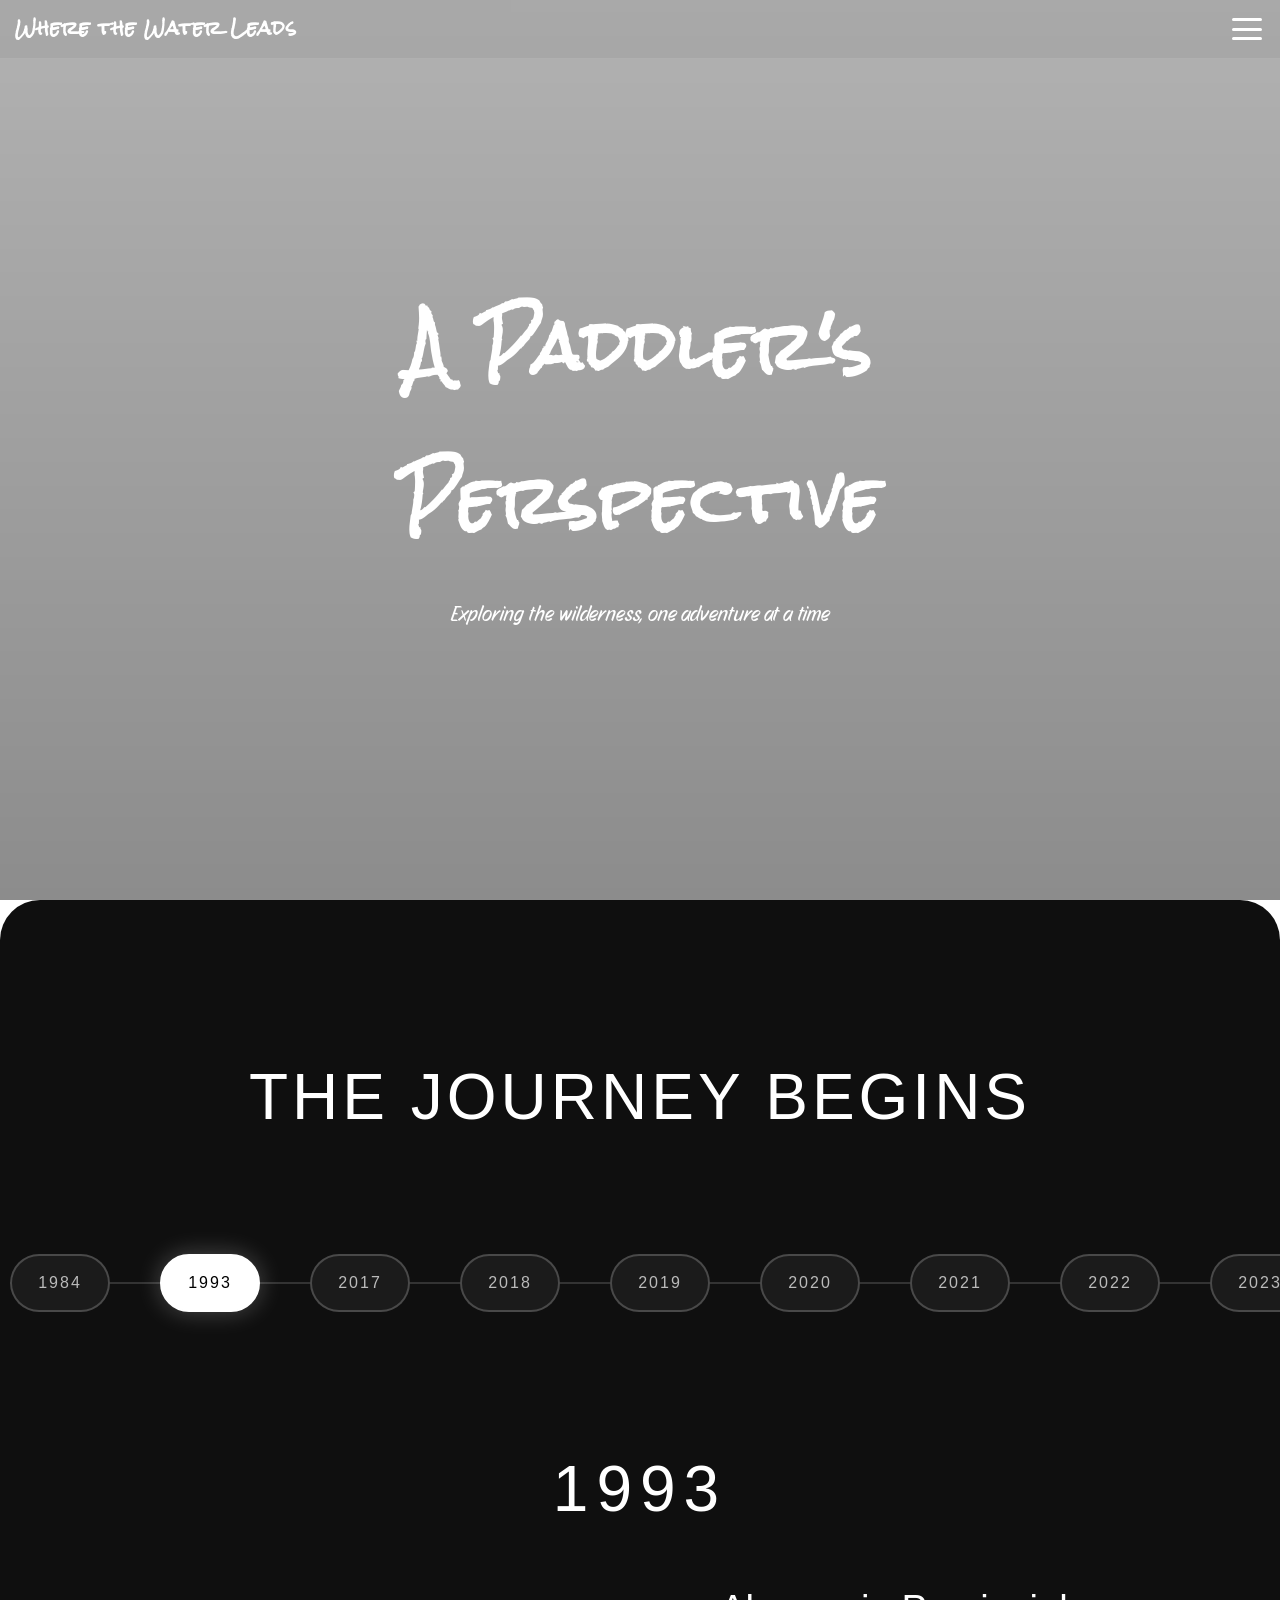
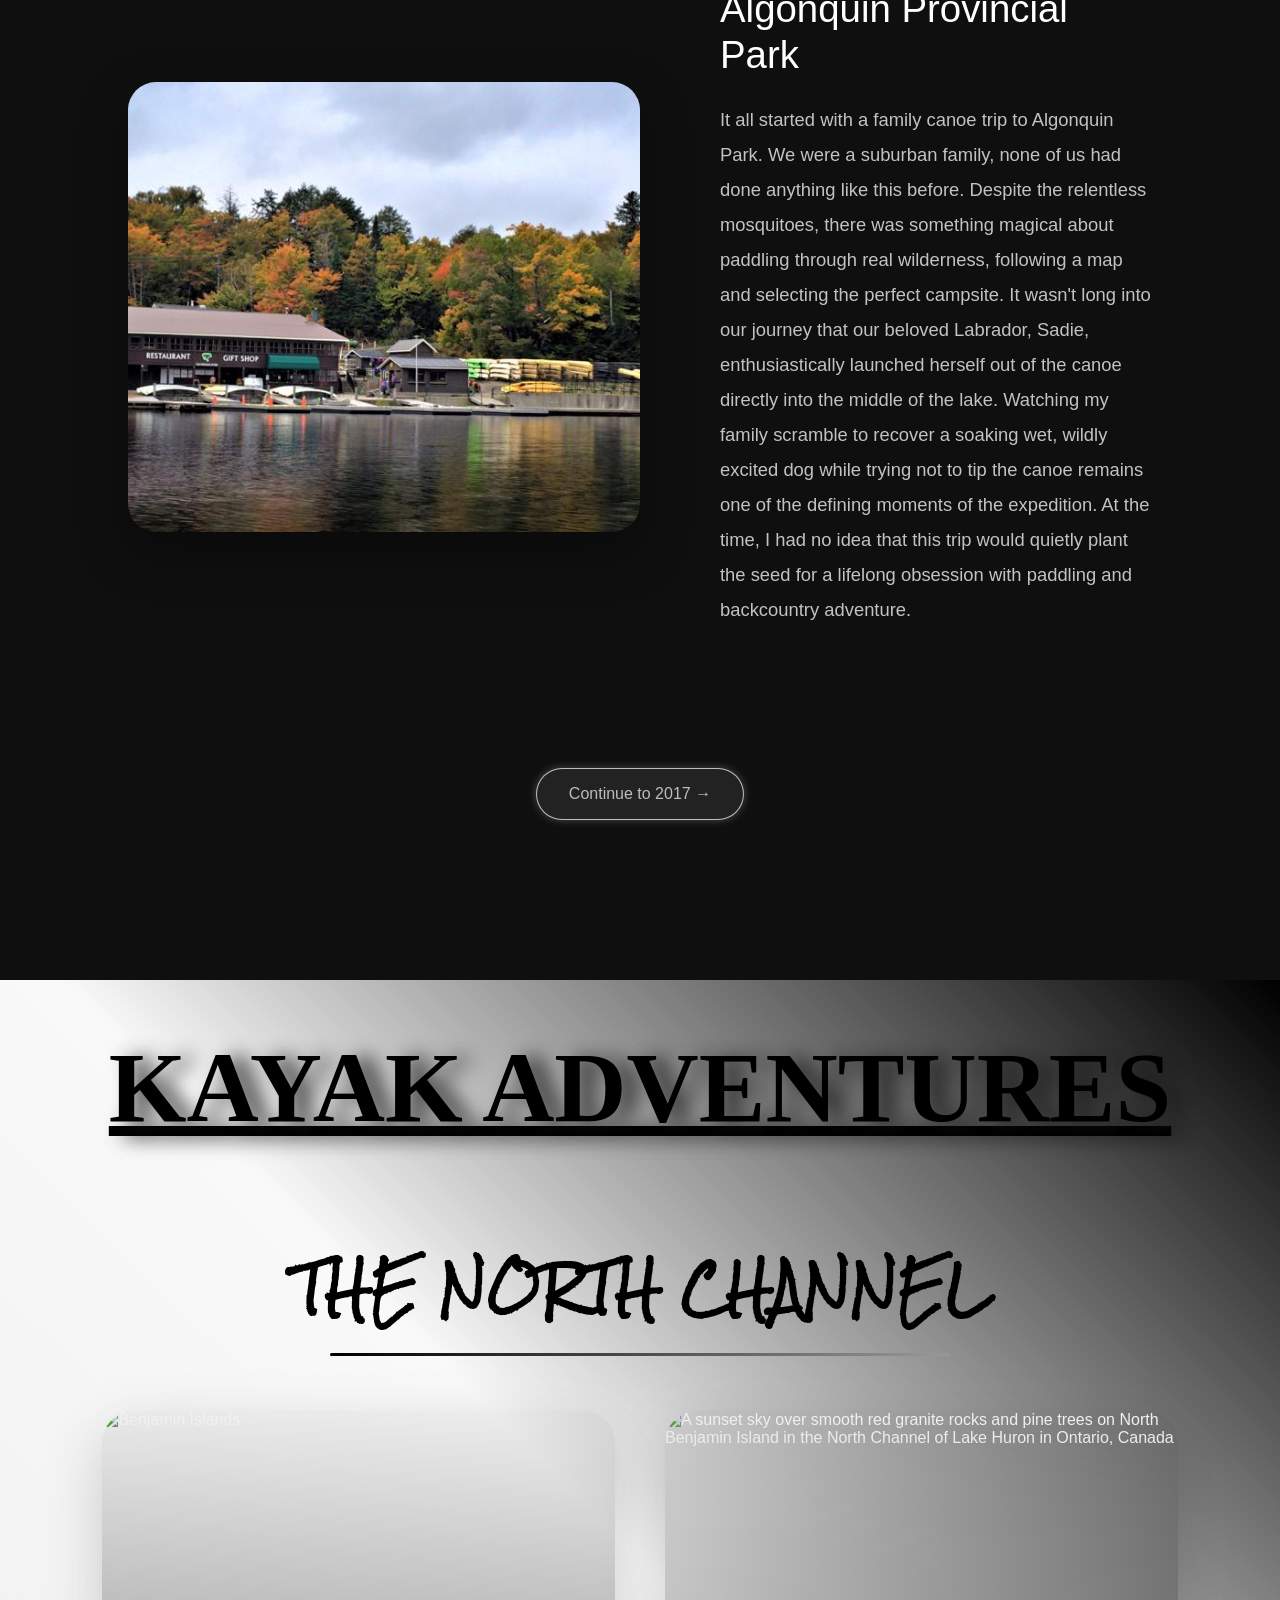
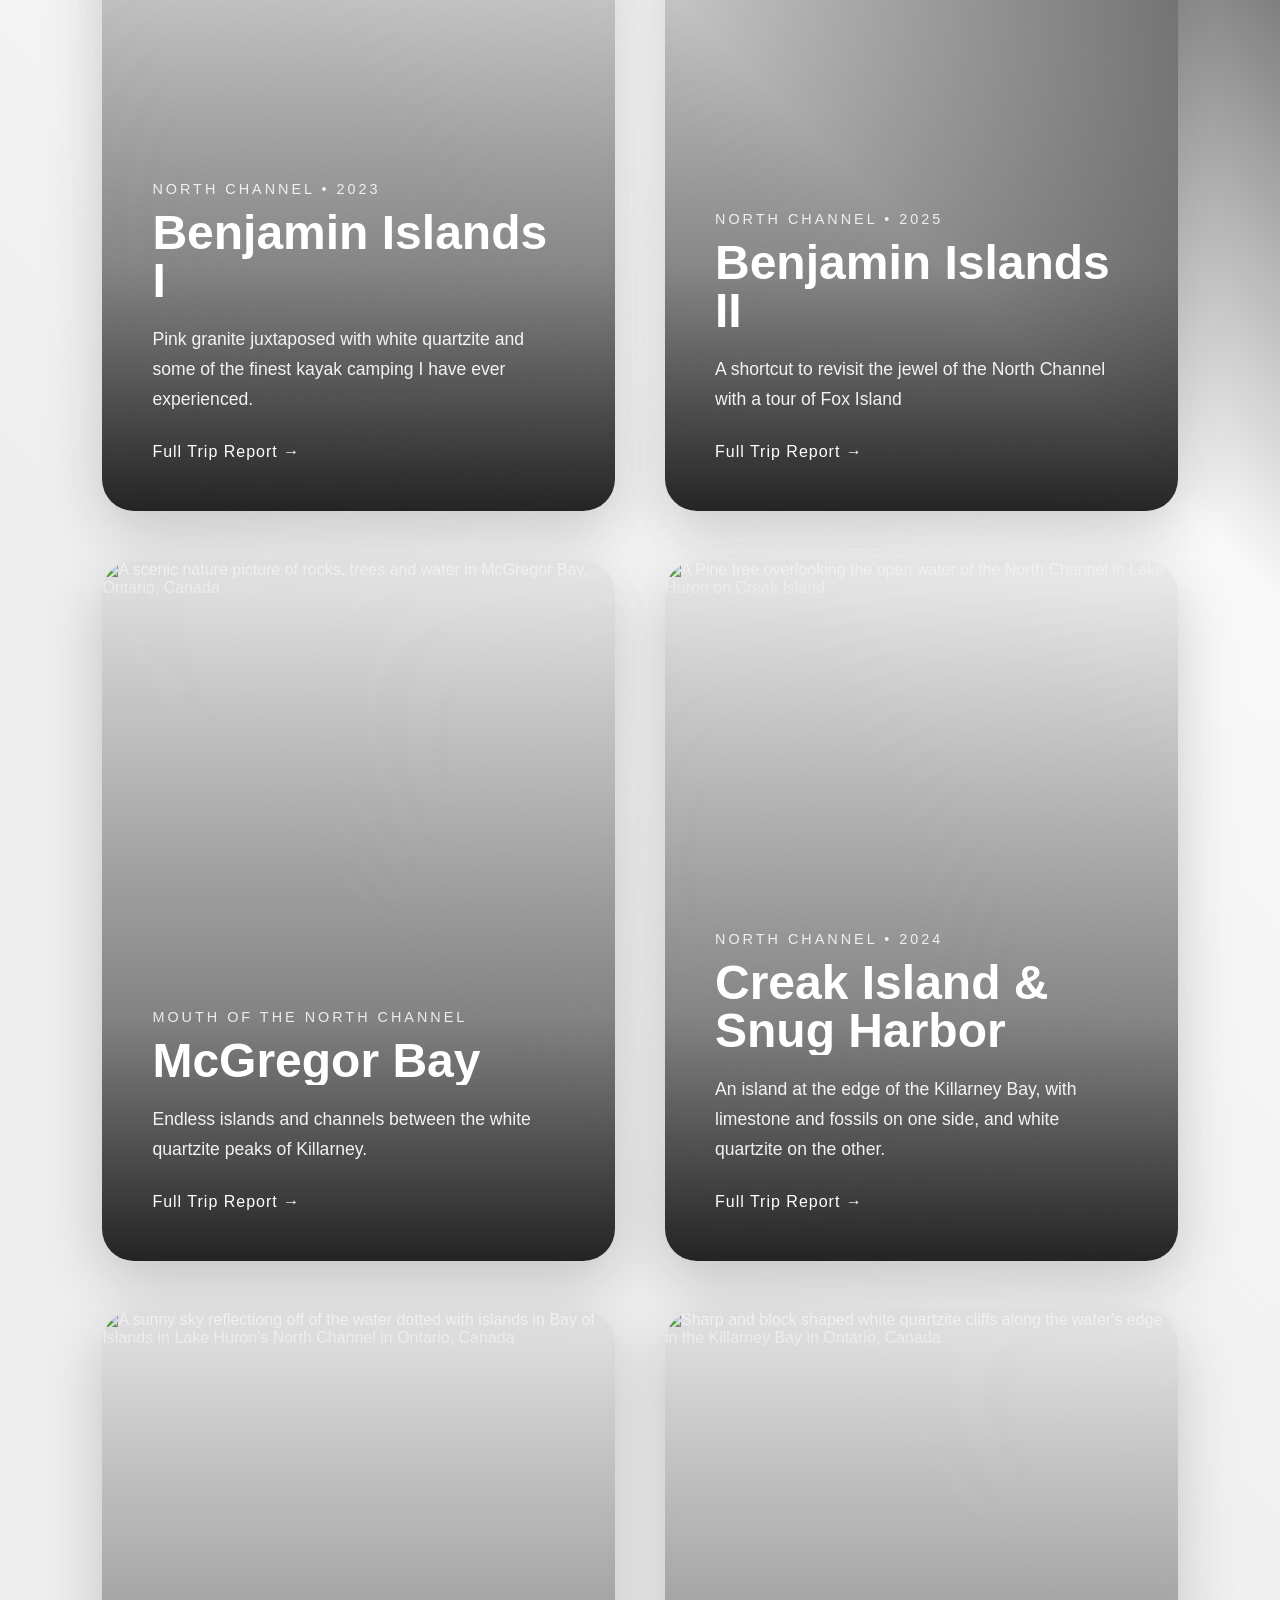
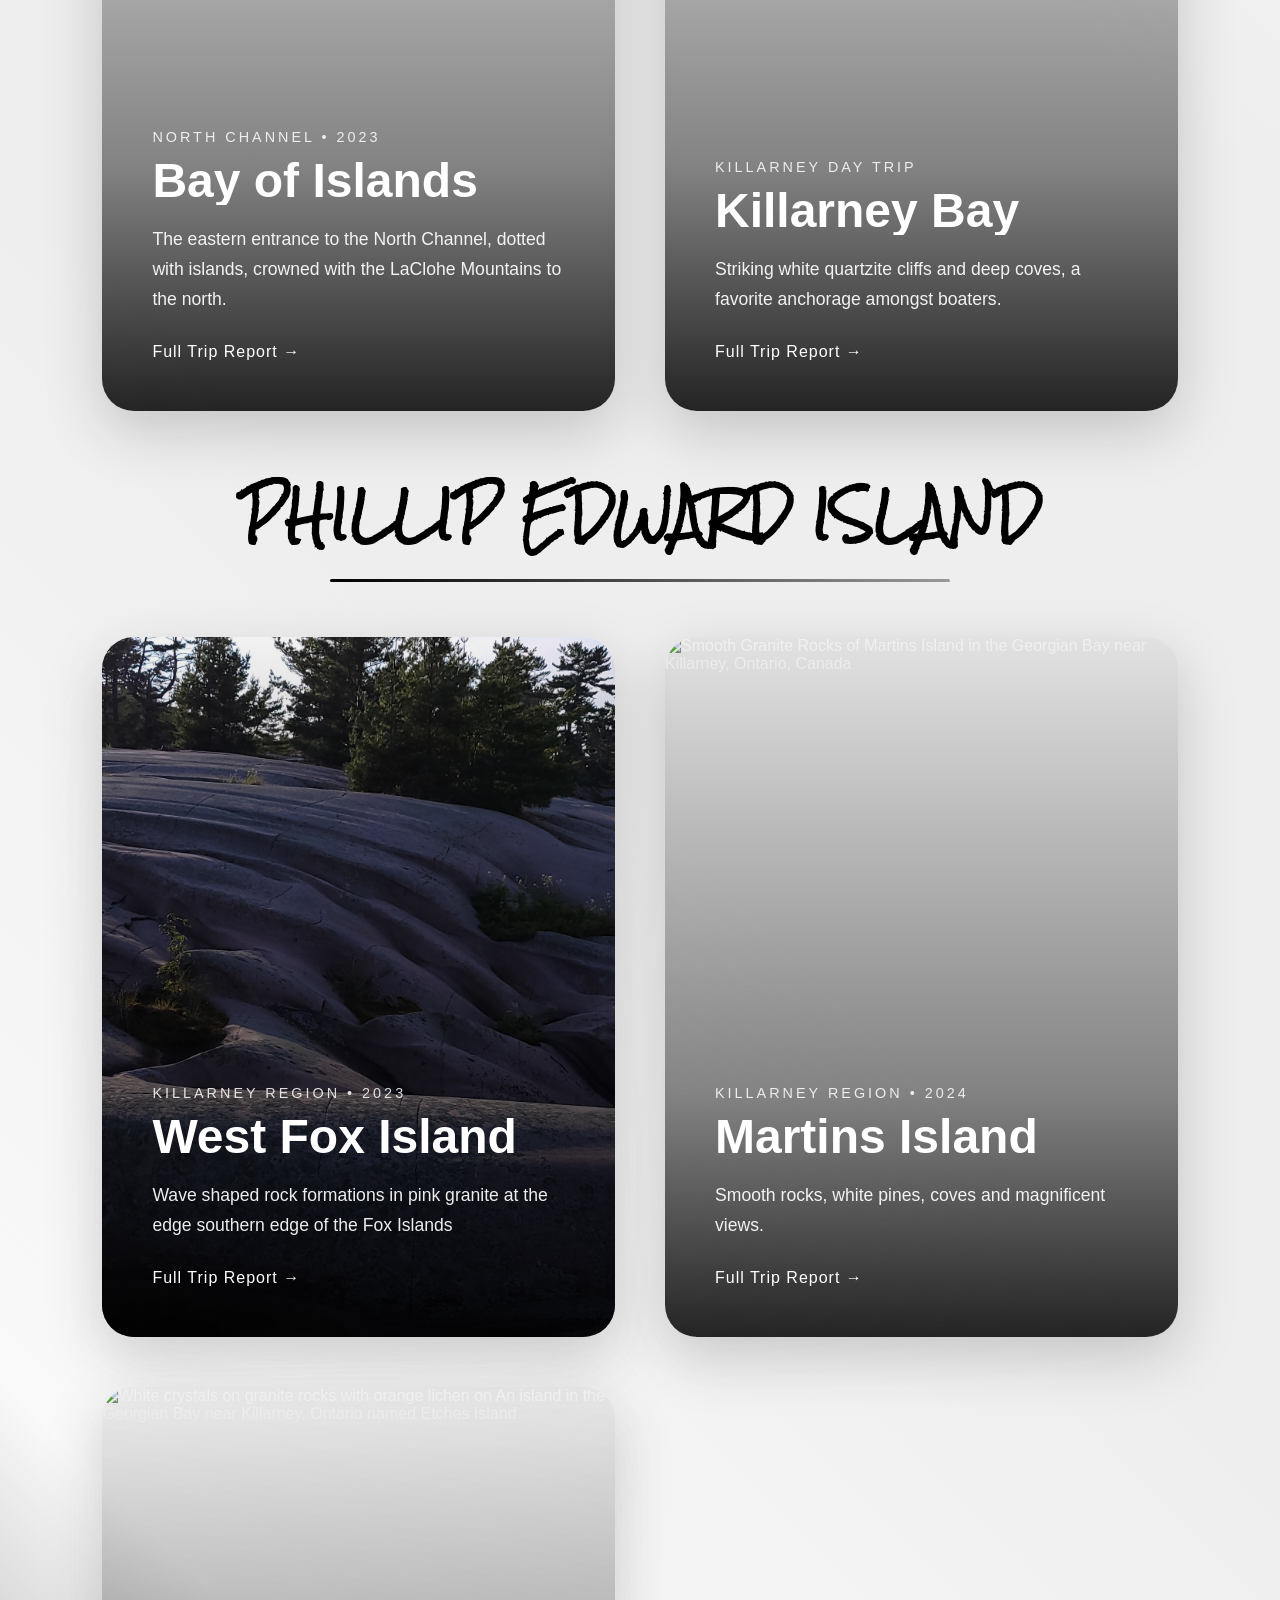
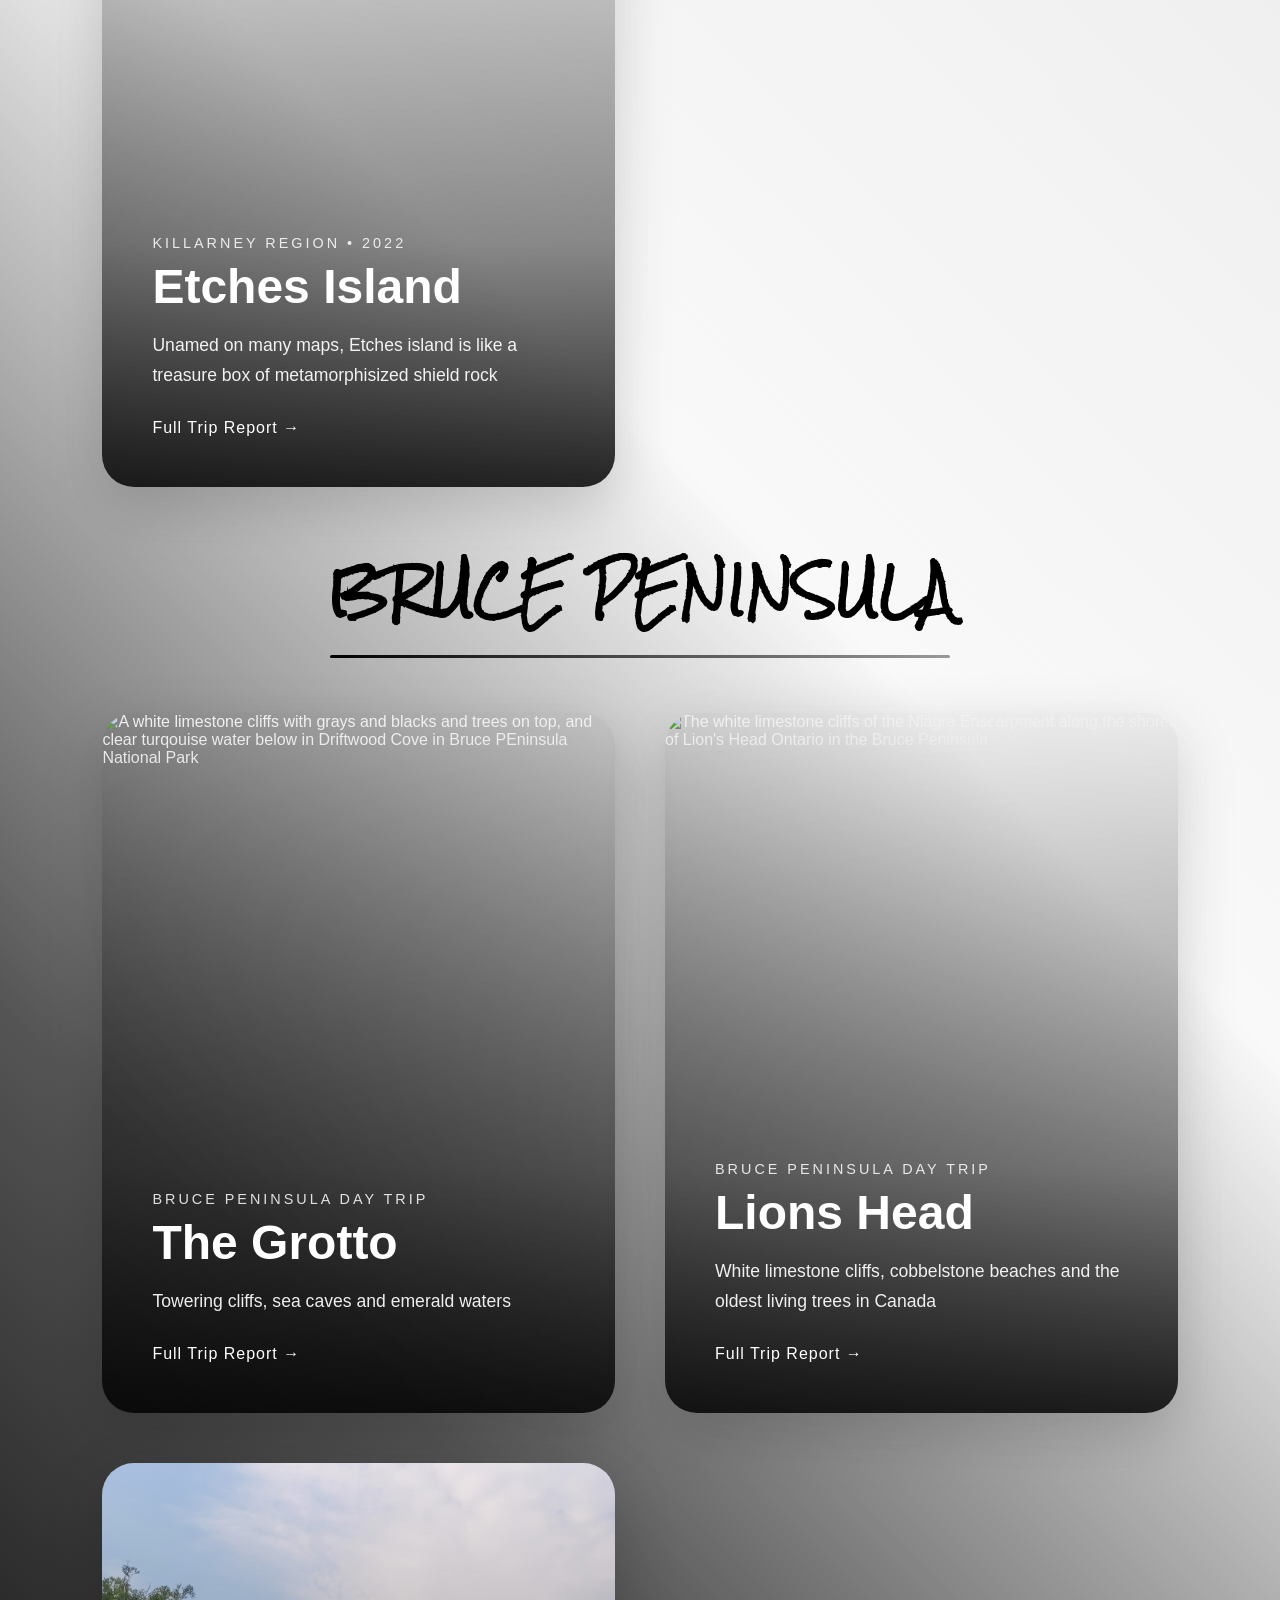
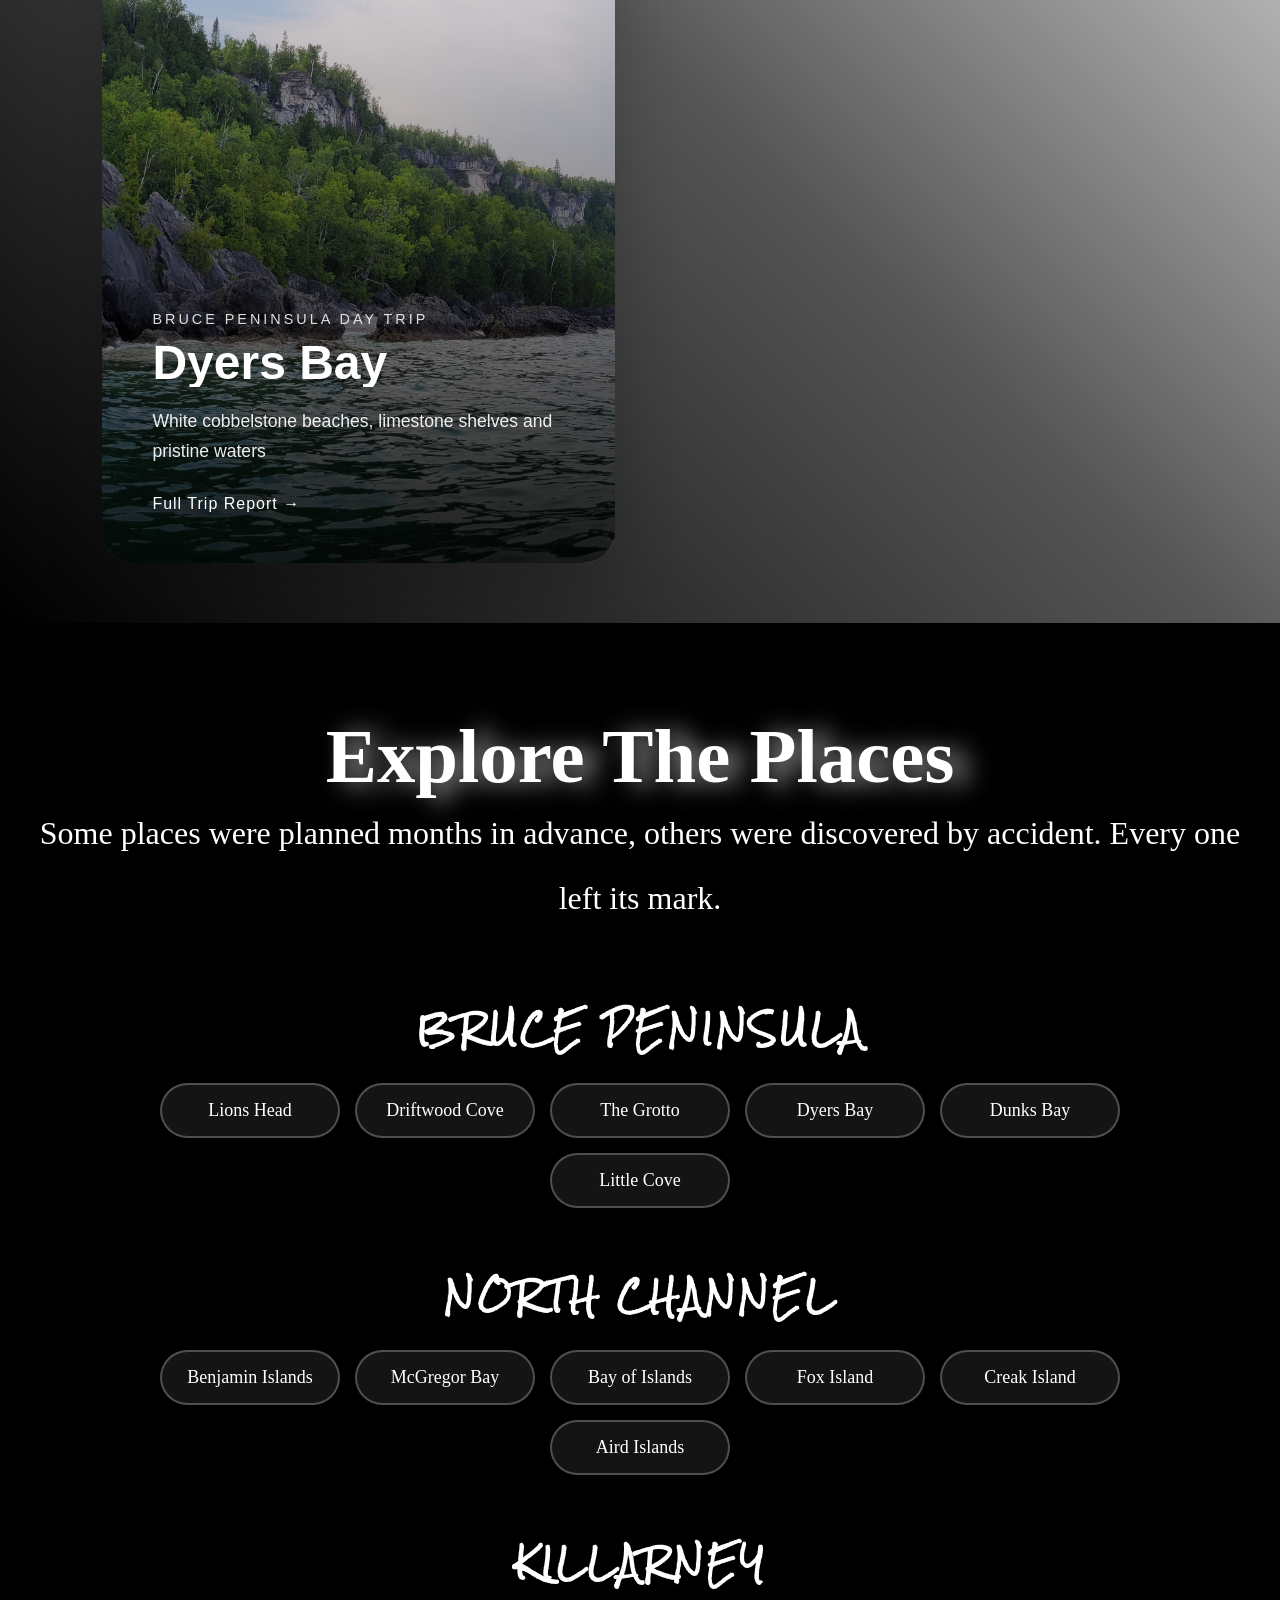
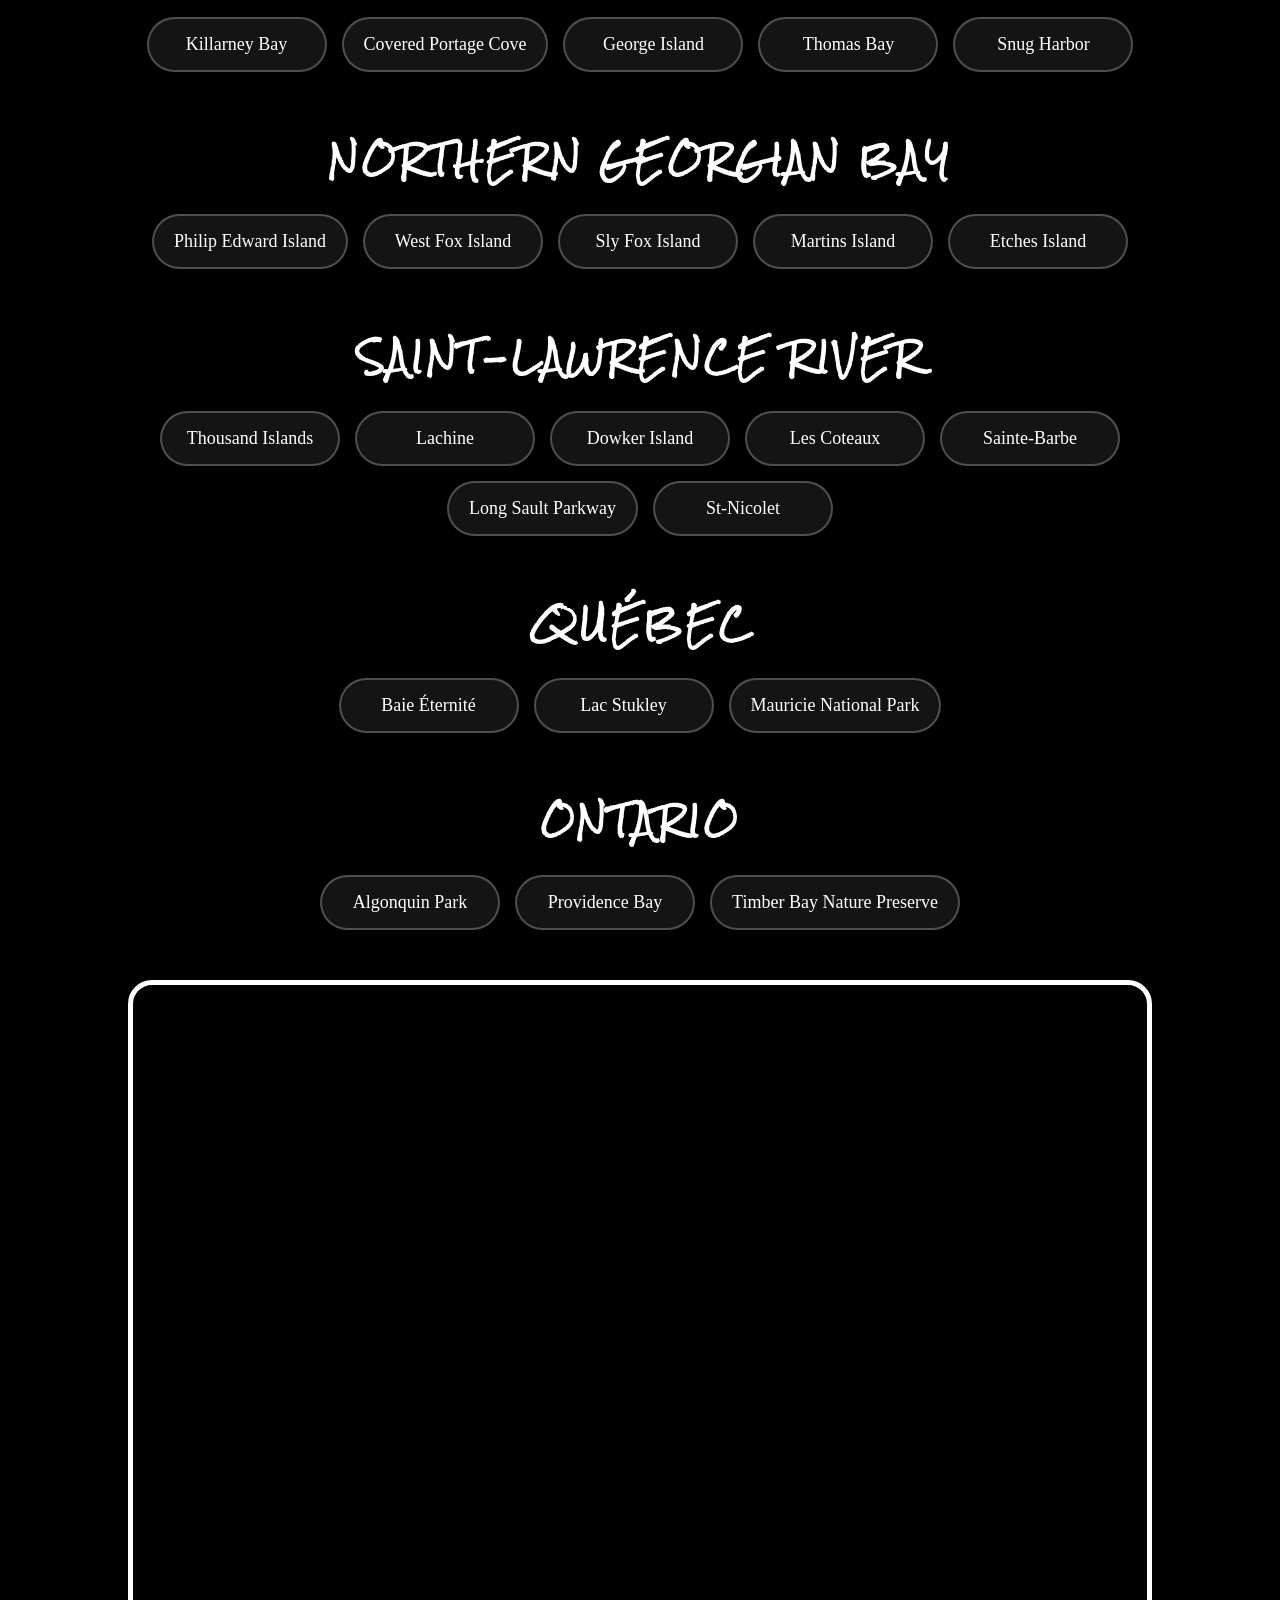
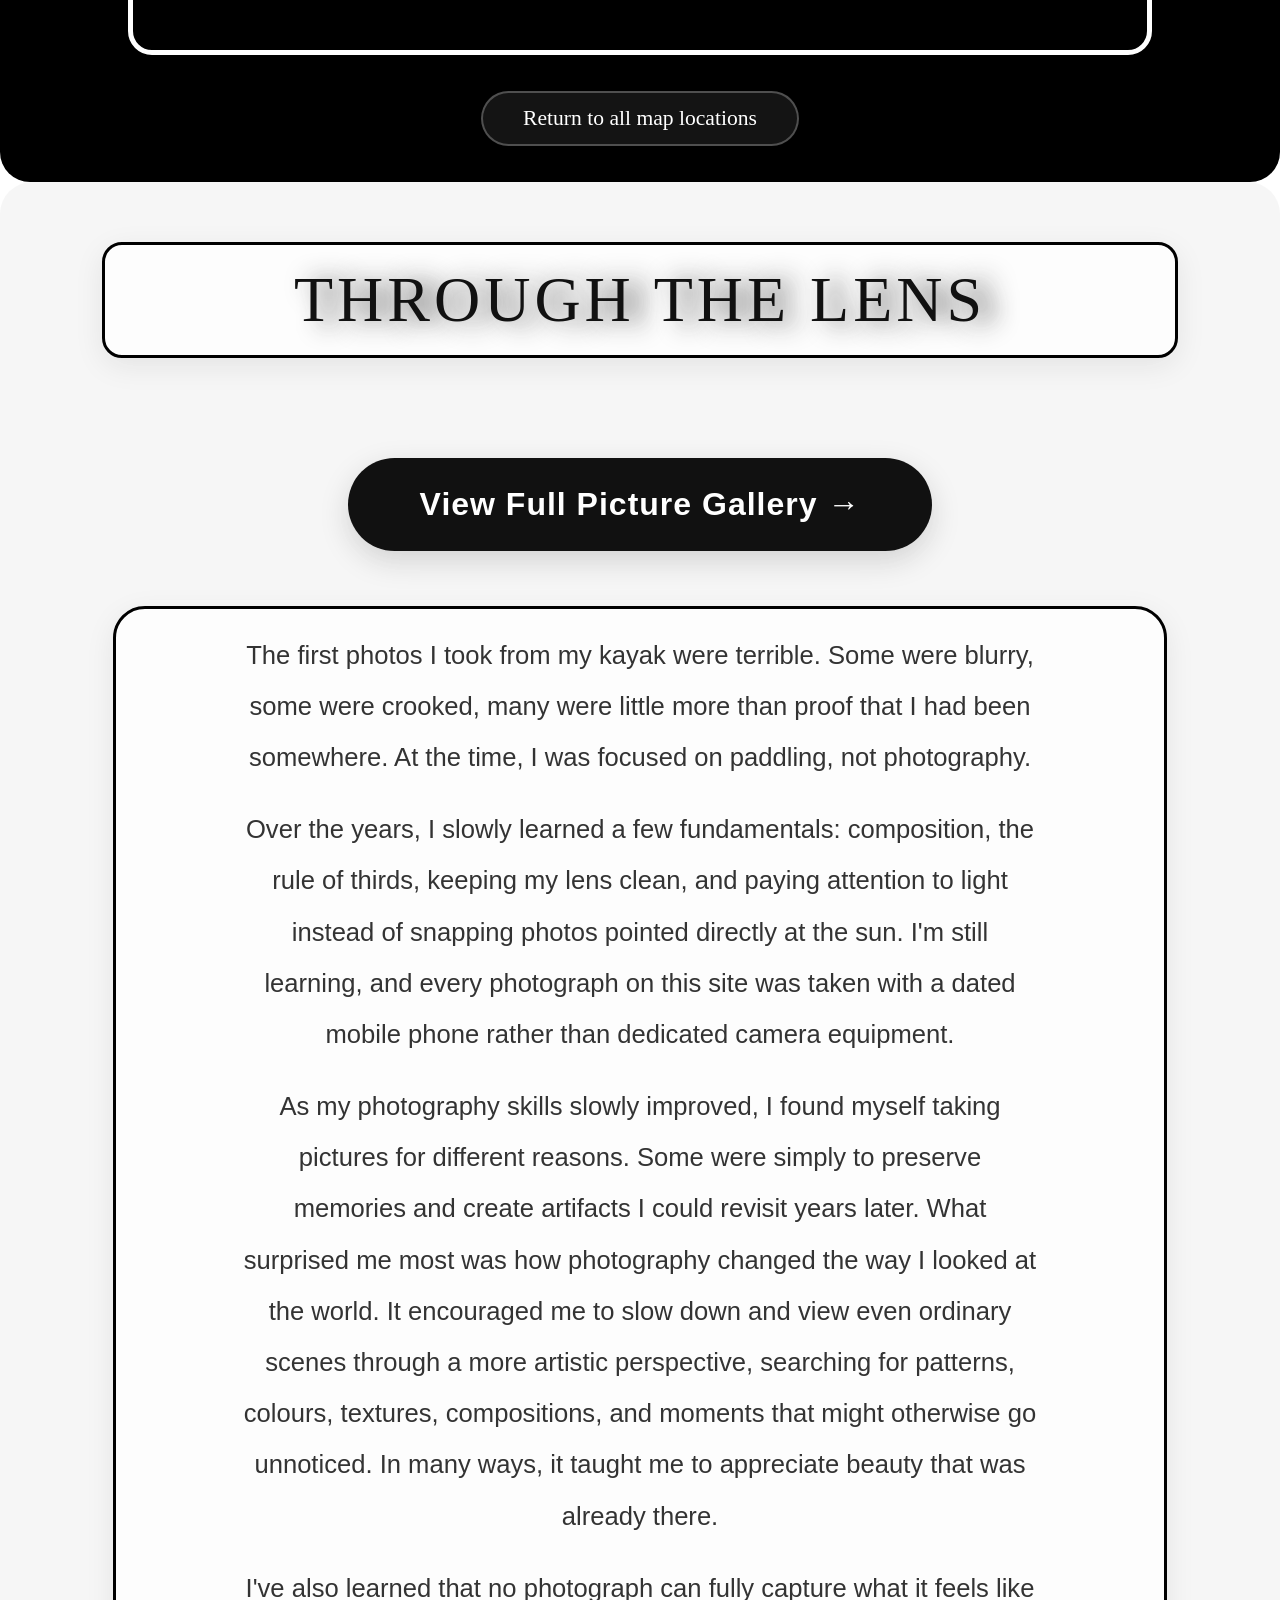
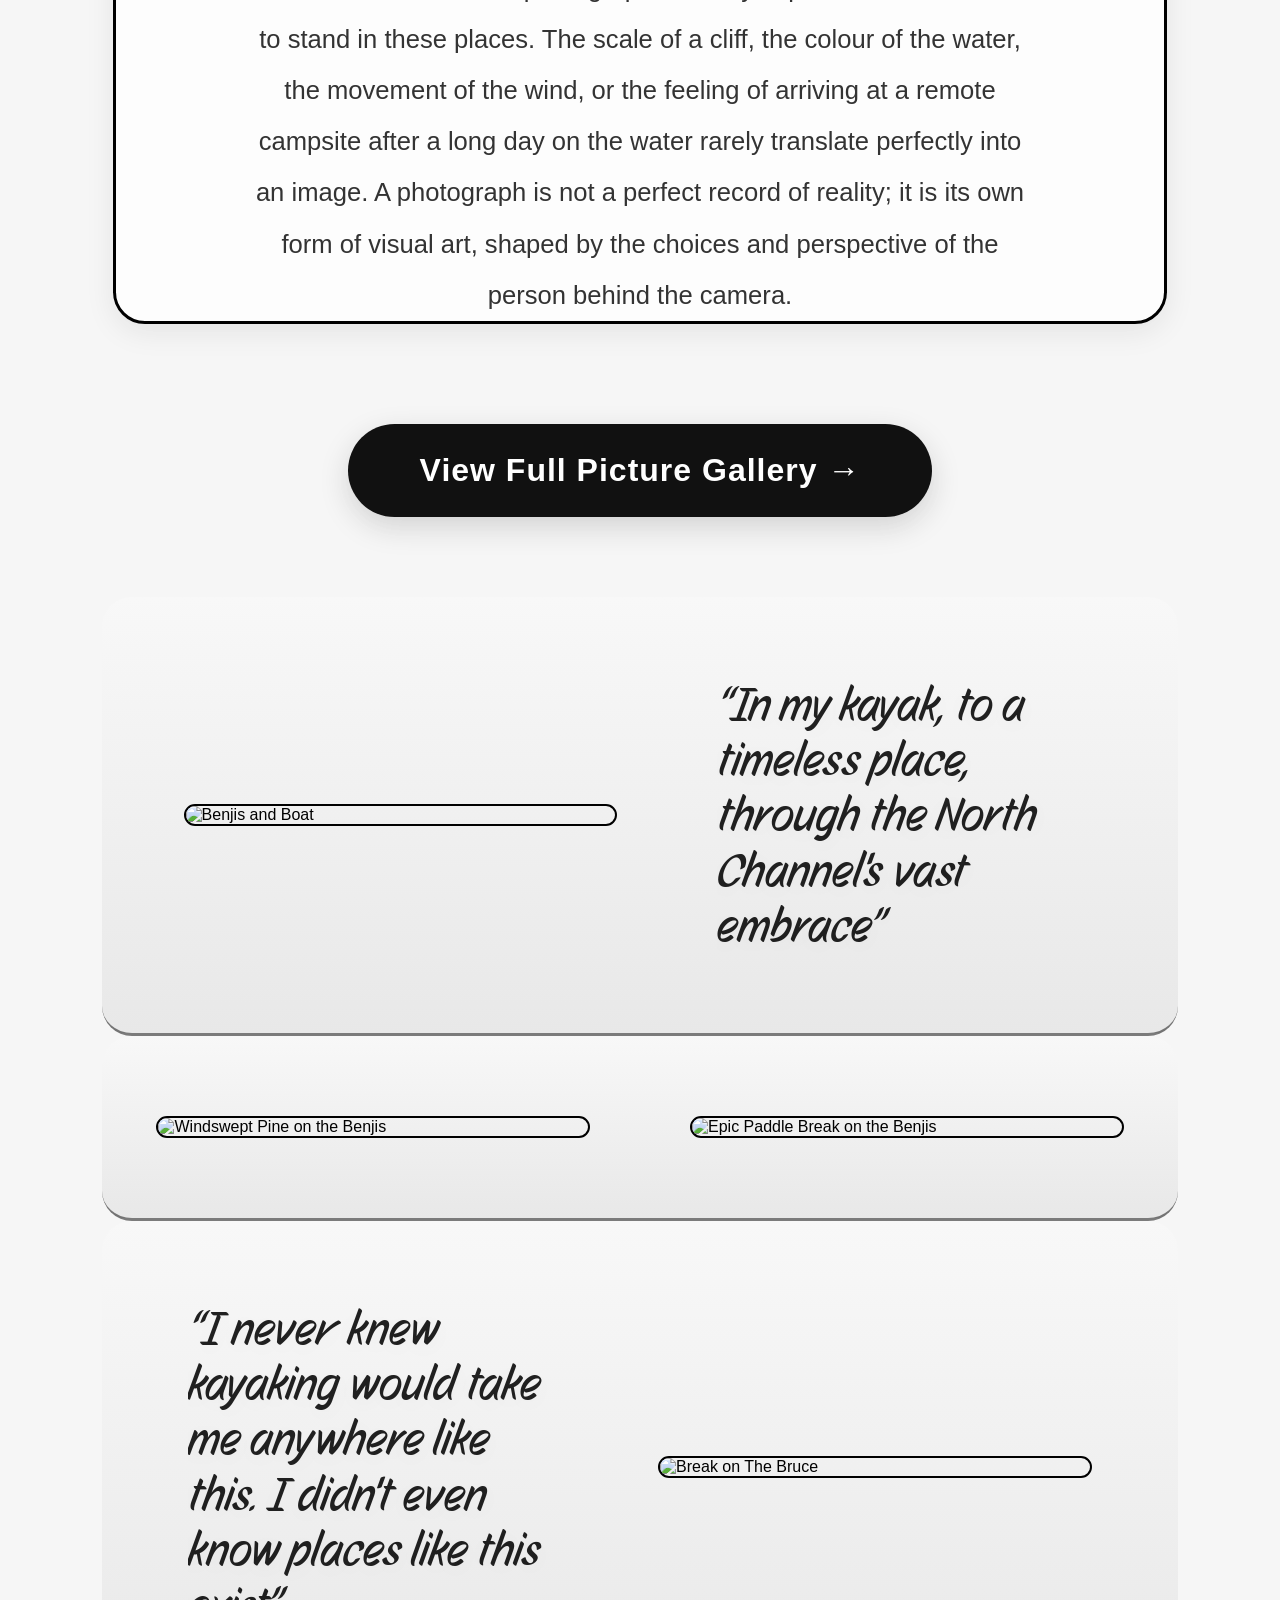
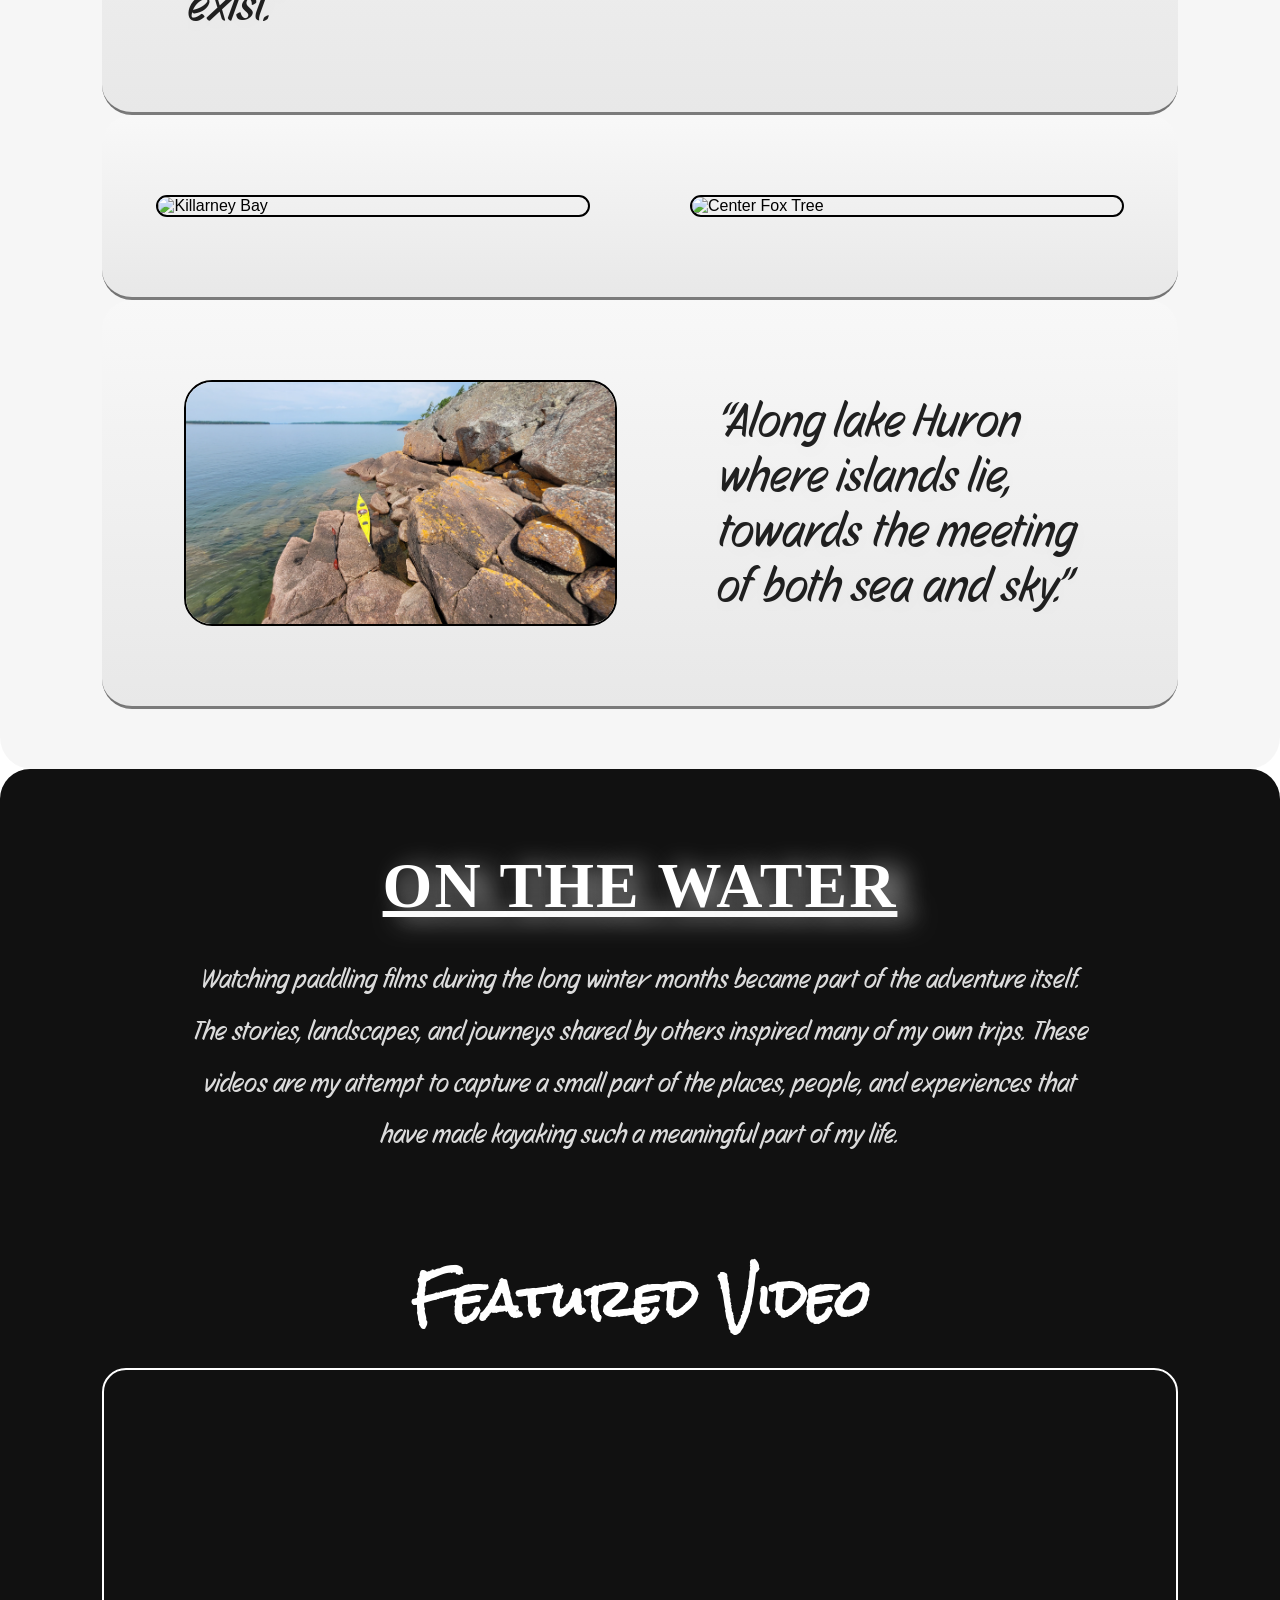
==== commit 06e041f4: "2020 timeline second picture" ====
--- a/index.html
+++ b/index.html
@@ -523,7 +523,13 @@
                                 underprepared, I started asking around for advice. Eventually, someone pointed me toward
                                 Dunks Bay, and a park employee
                                 casually mentioned that Flowerpot Island was technically reachable from there. Then I
-                                saw the water. Growing up around
+                                saw the water.</p>
+                        </div>
+                    </div>
+                    <div class="timeline-event">
+                        <img src="images/timeline/Kayaking_Dunks_Bay.jpg" alt="Kayaking on clear, emerald color water in Dunks Bay in Bruce Peninsula National Park, Ontario, Canada" loading="lazy">
+                        <div class="timeline-event-text">
+                                <p>Growing up around
                                 the dark, opaque water near Montreal, I genuinely could not comprehend what I was
                                 looking at. The water was emerald
                                 green. Transparent. It honestly did not feel real. Running on almost no sleep and
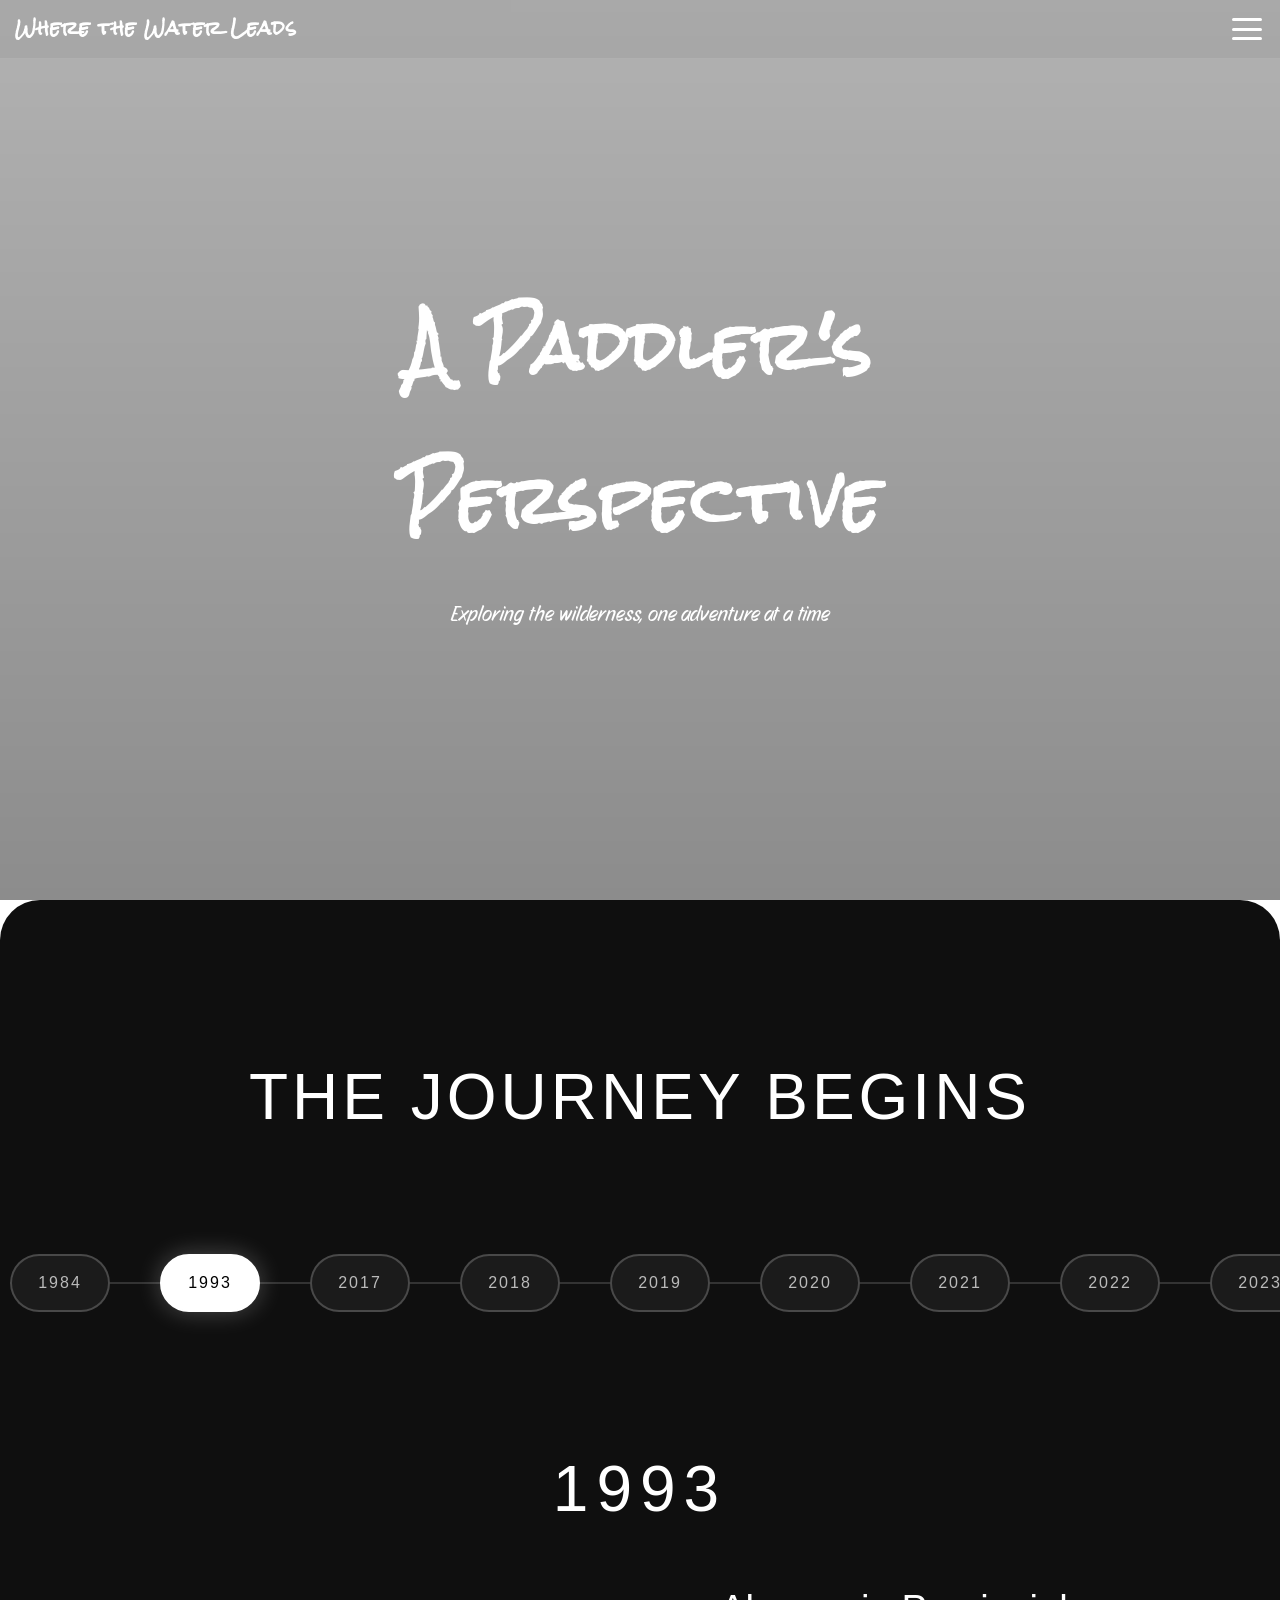
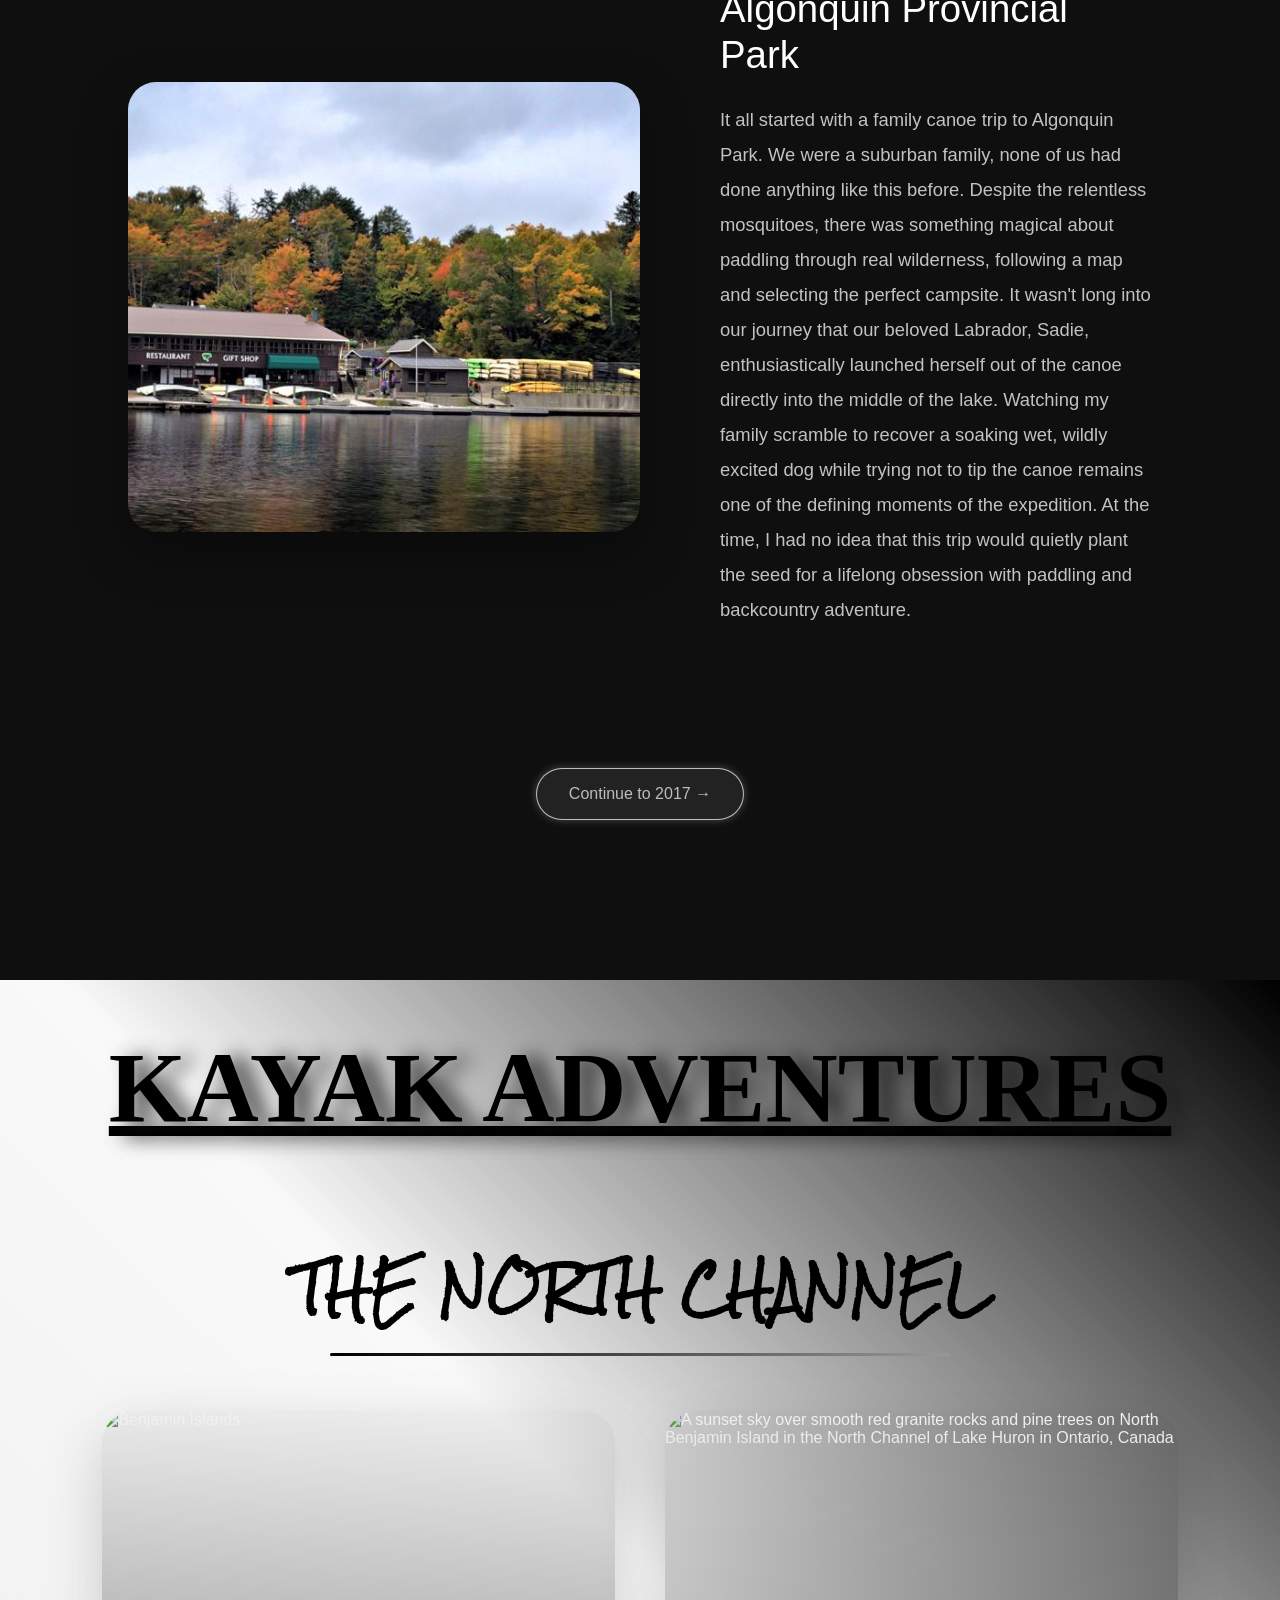
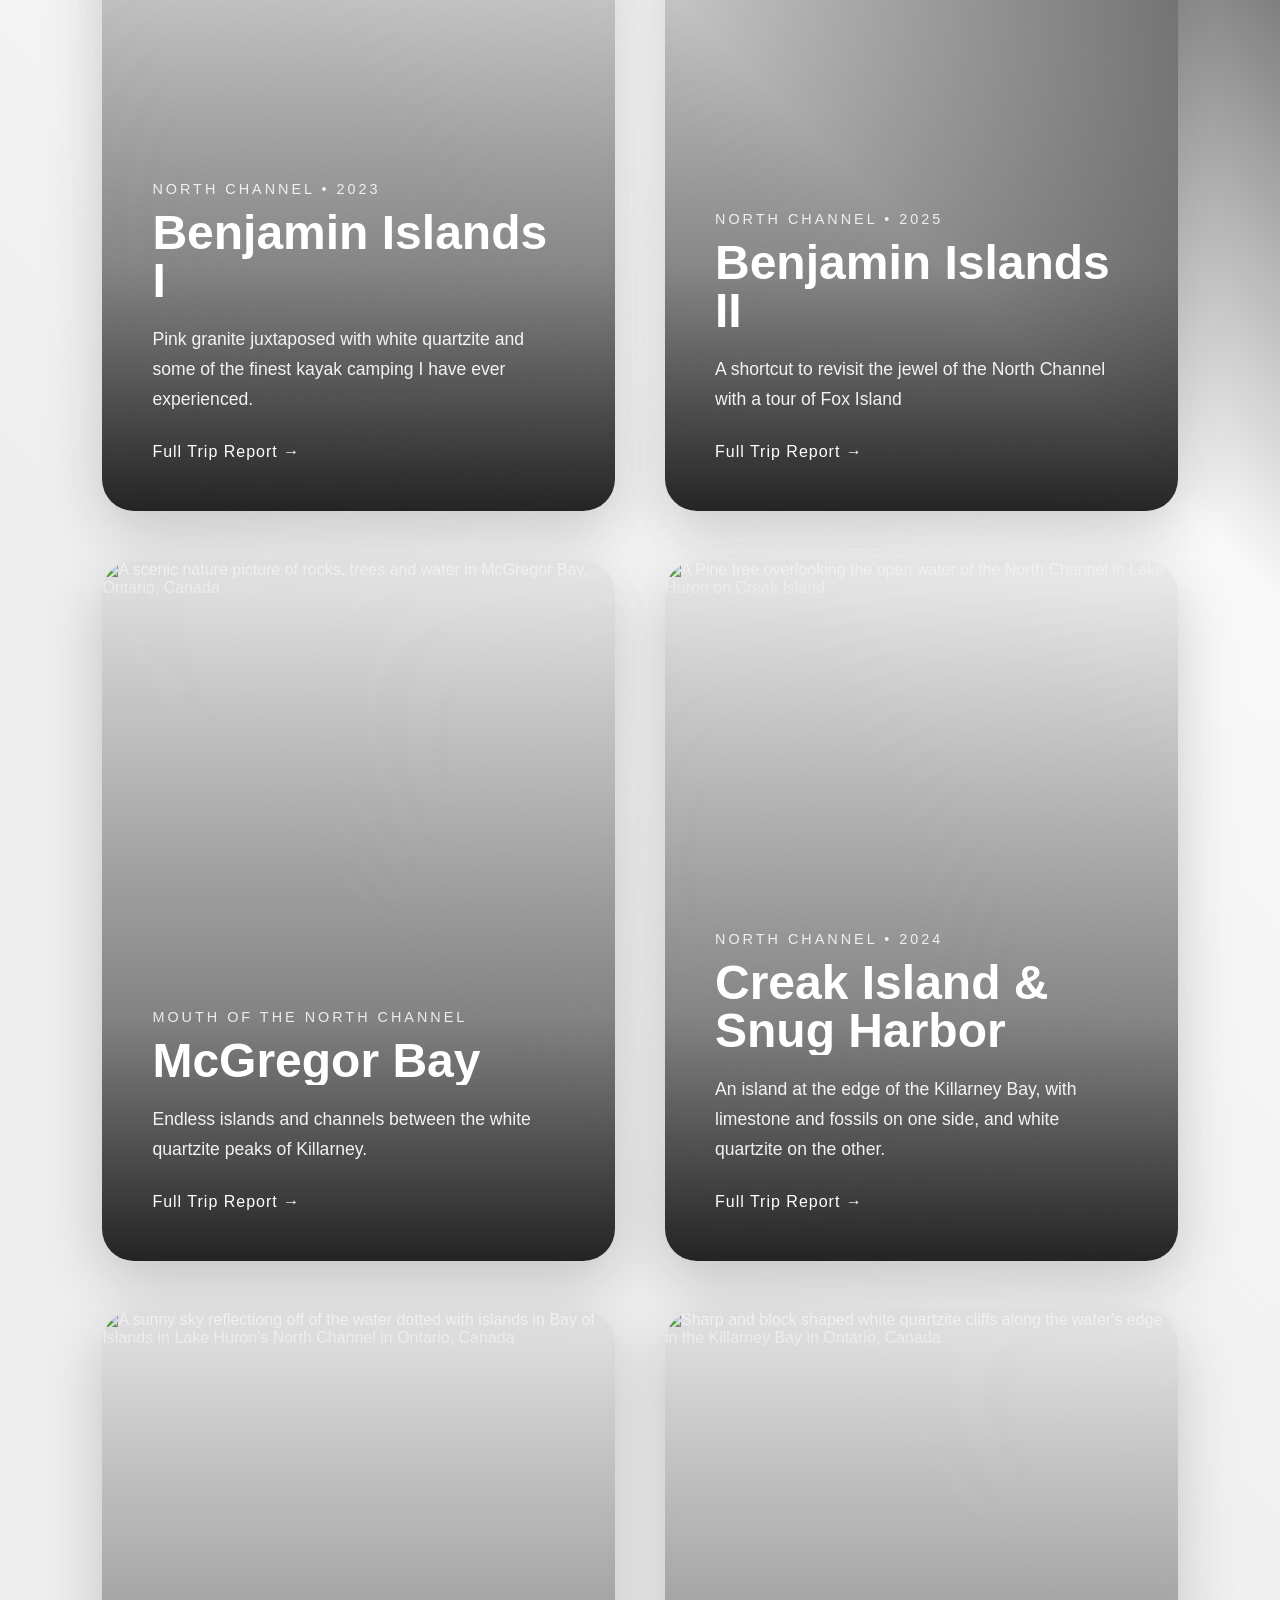
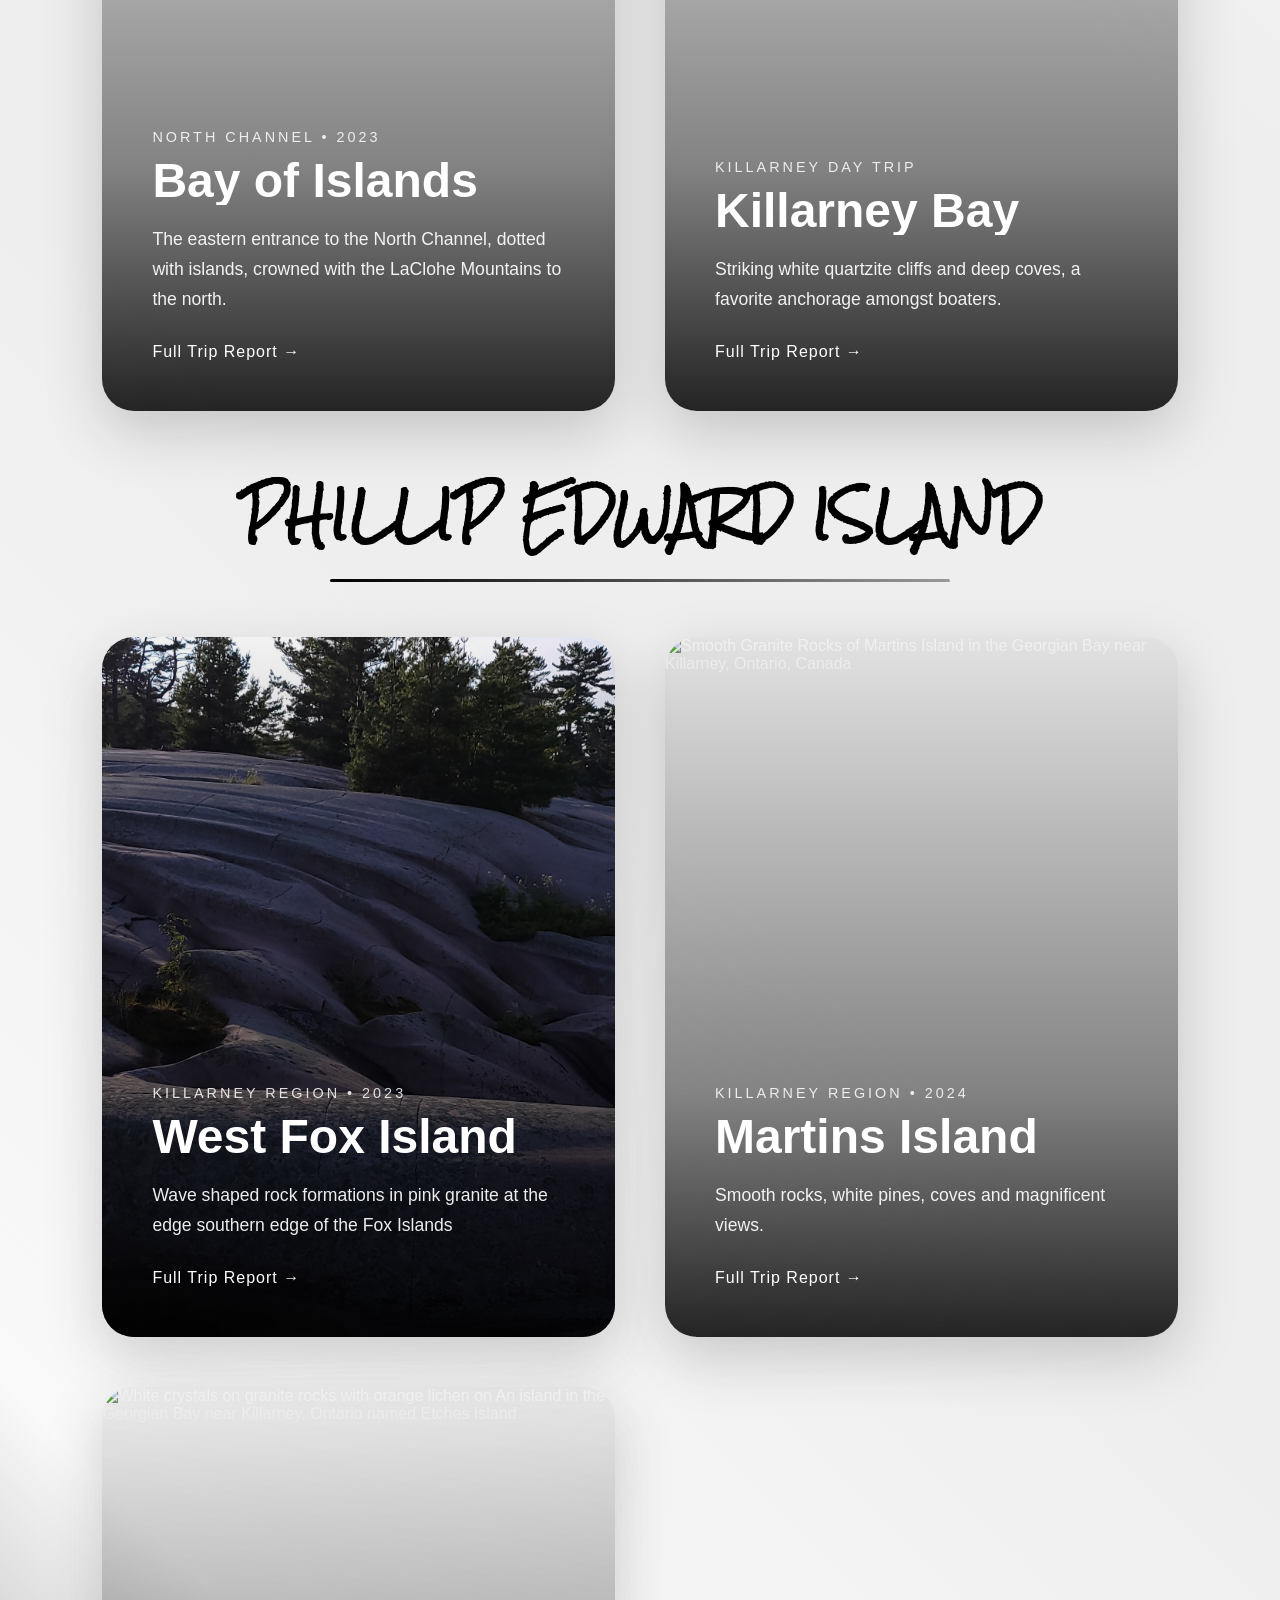
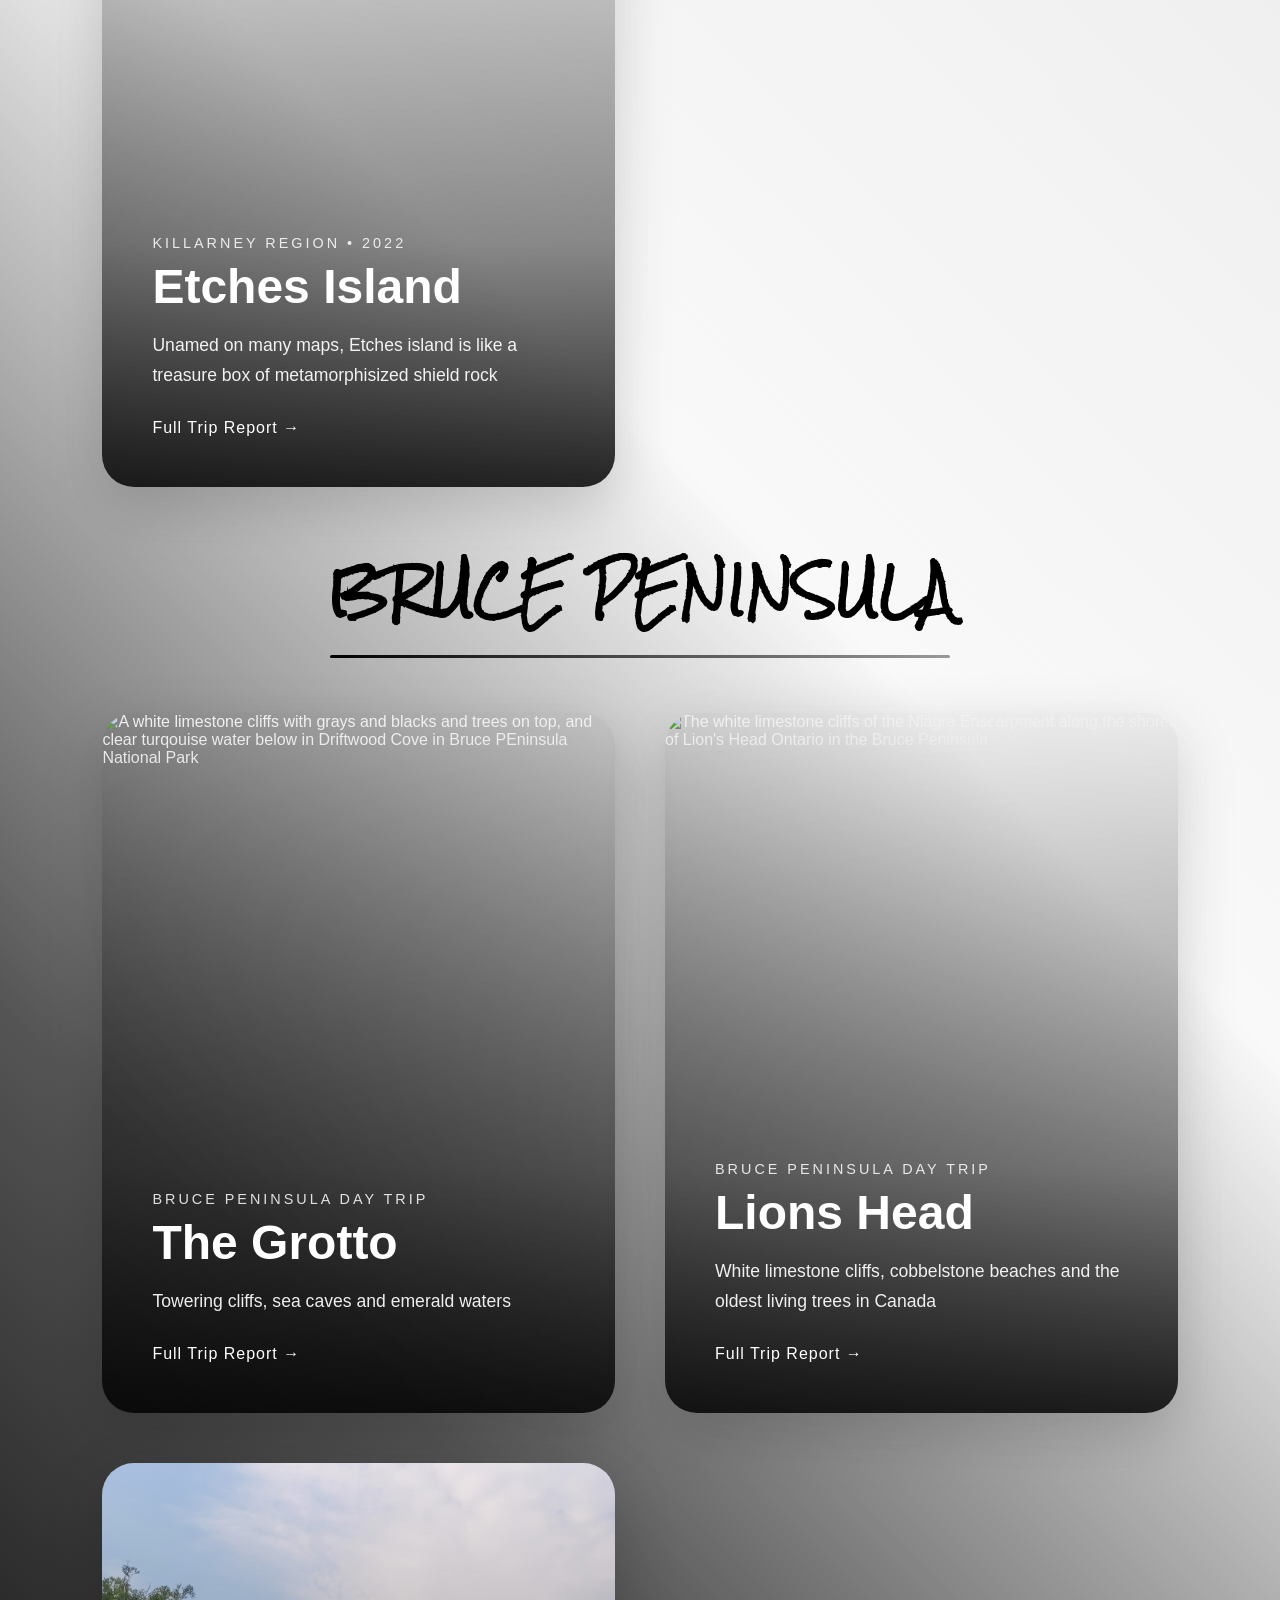
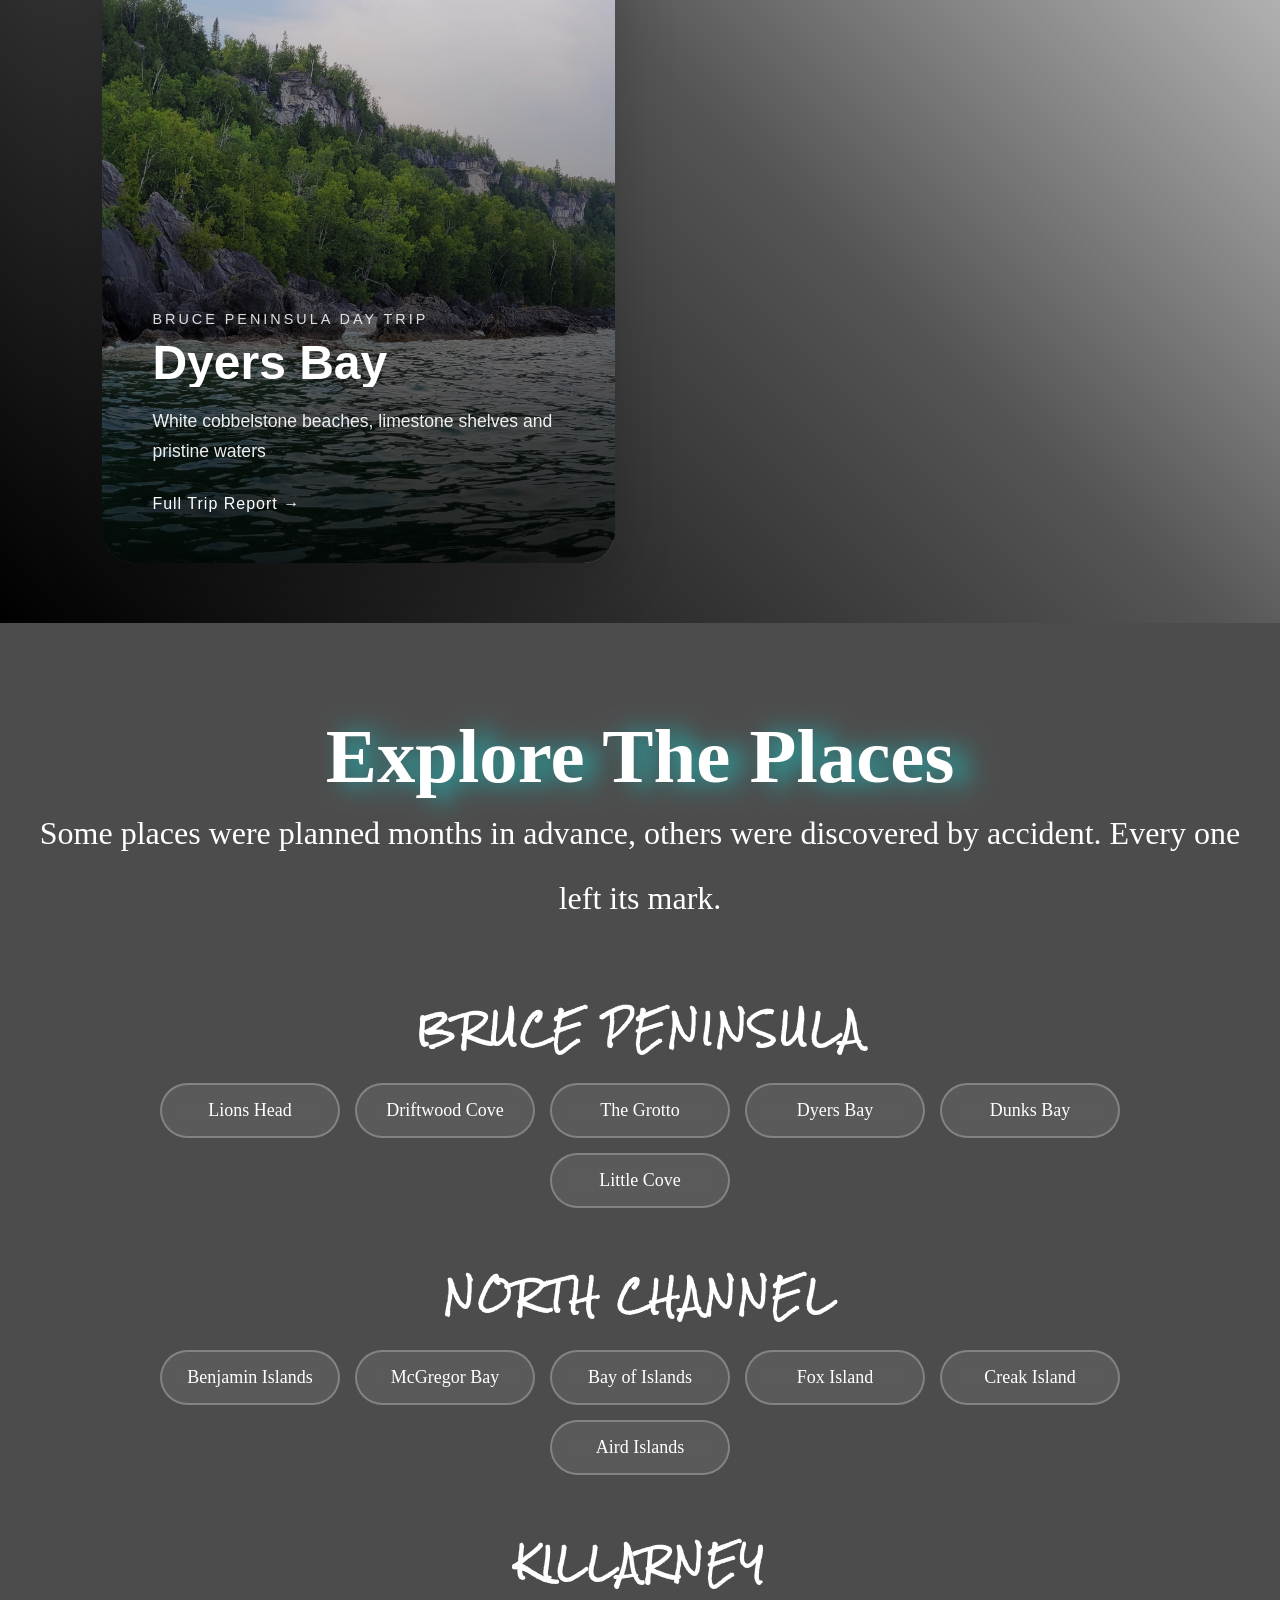
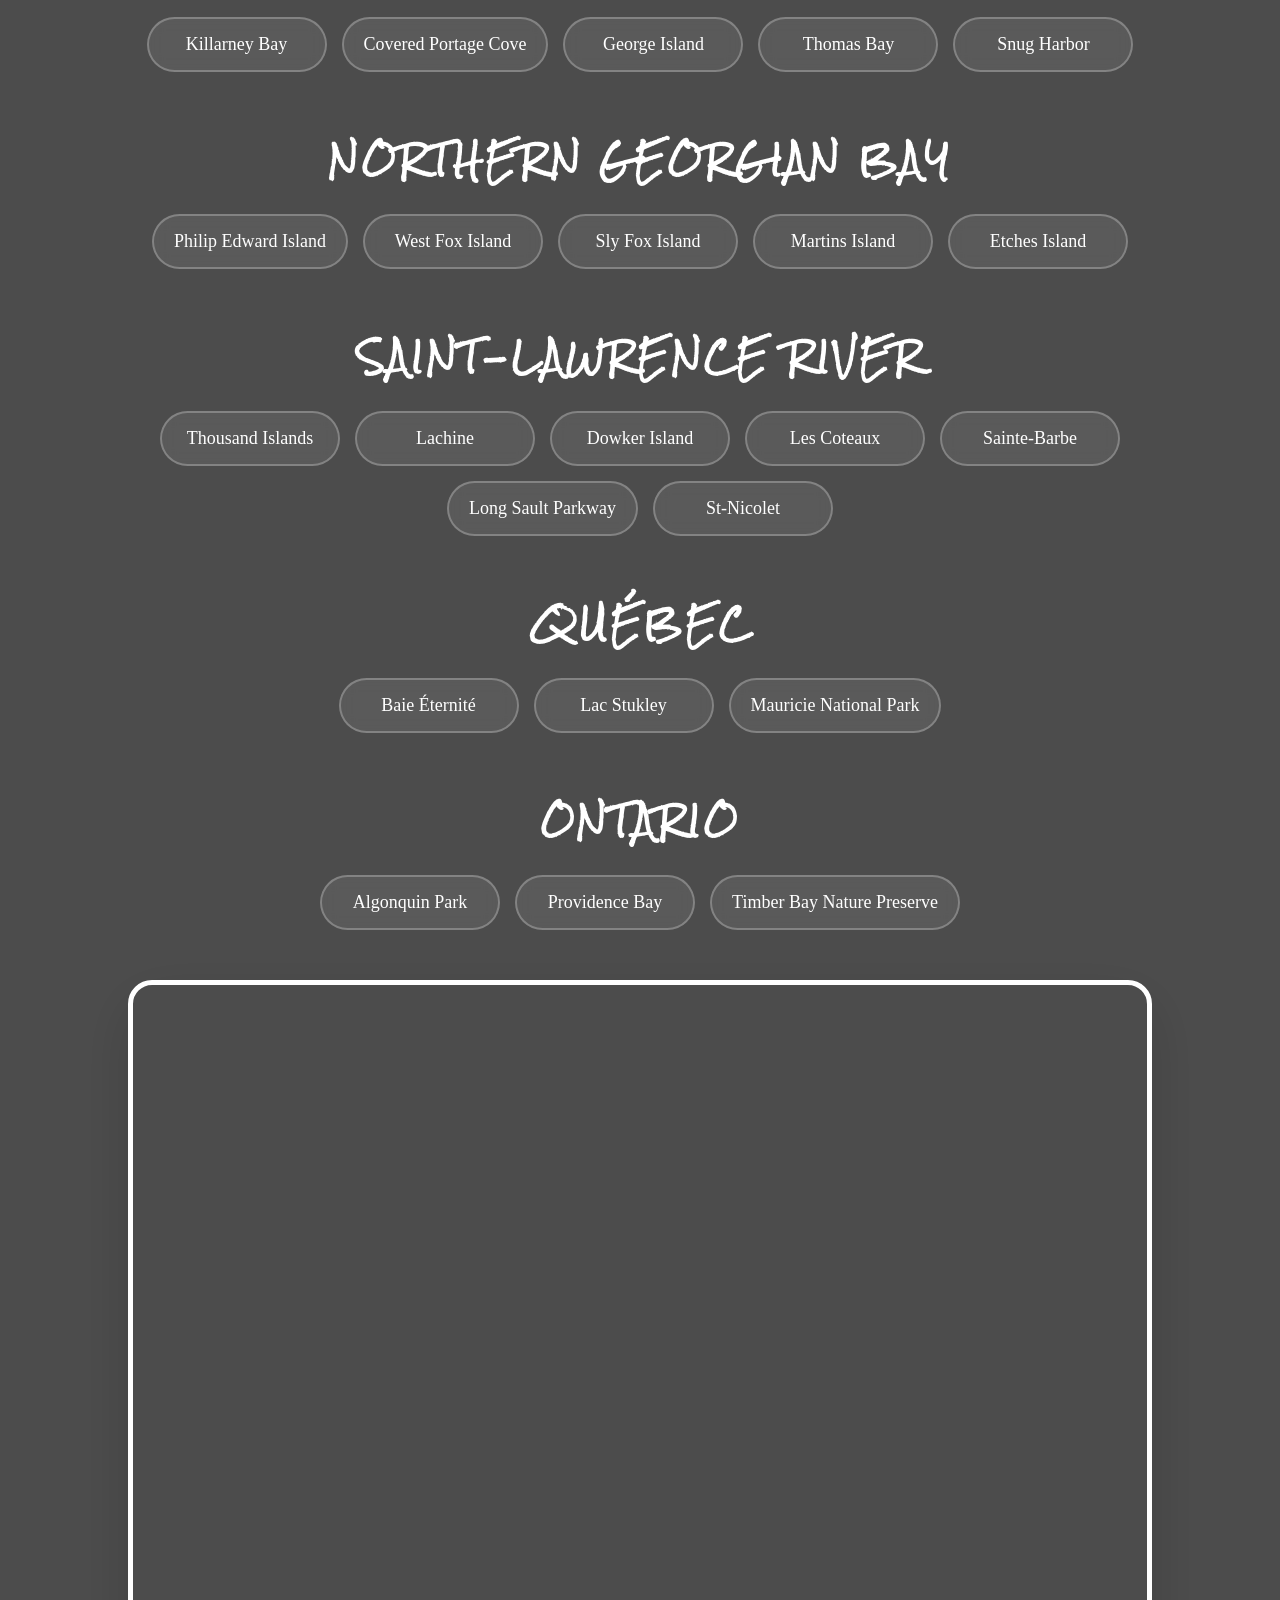
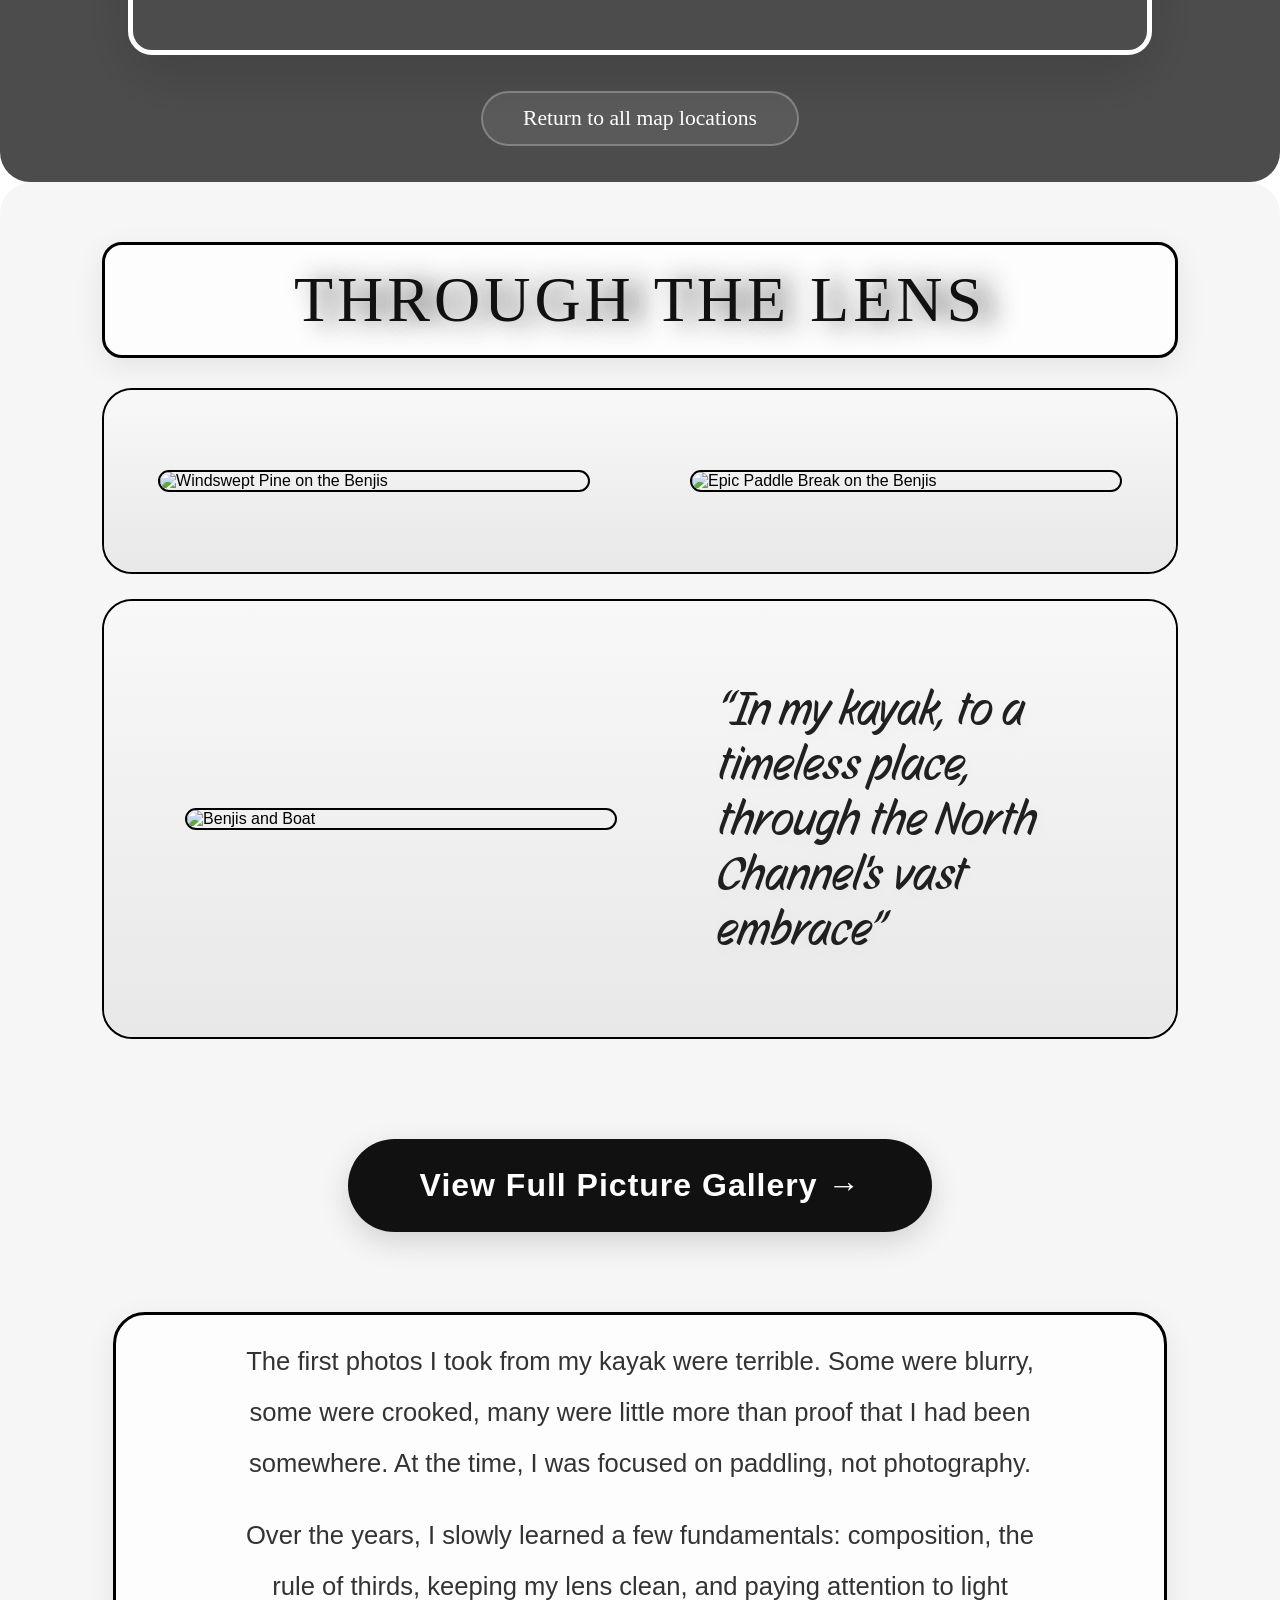
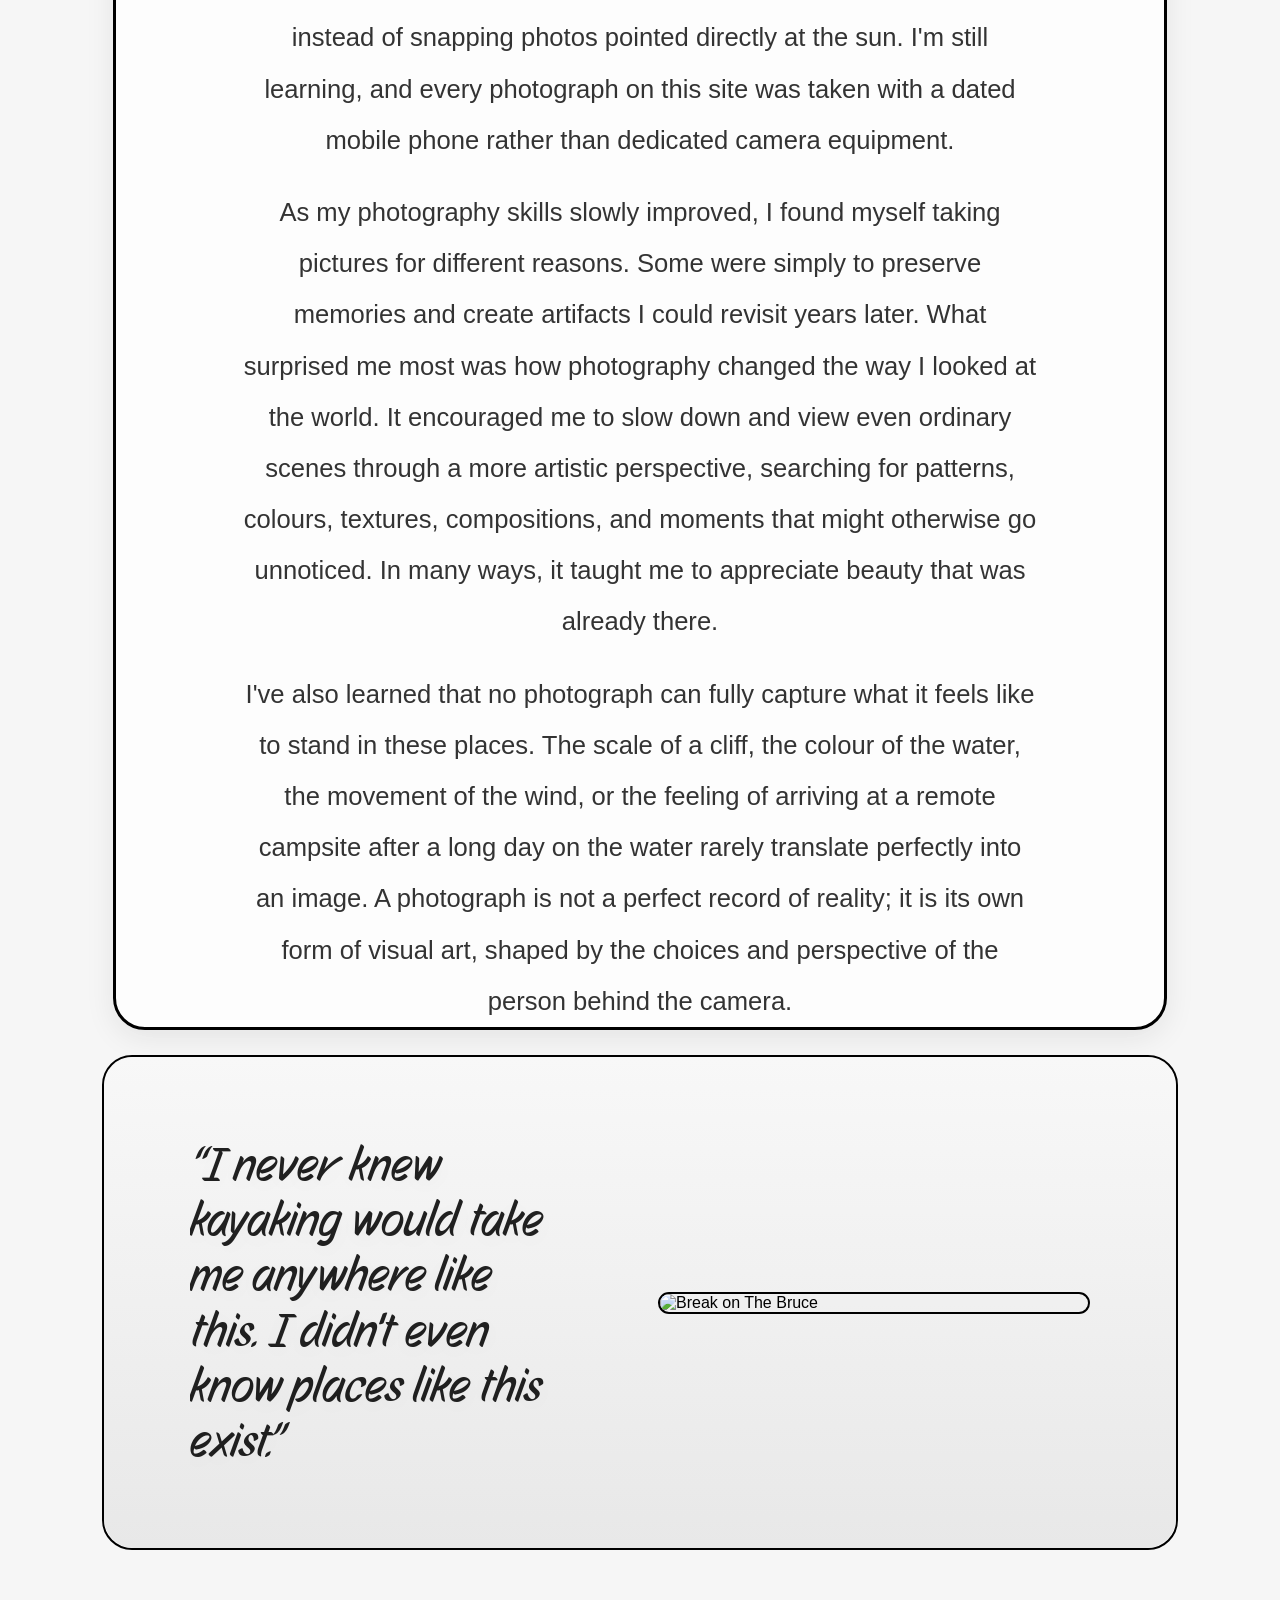
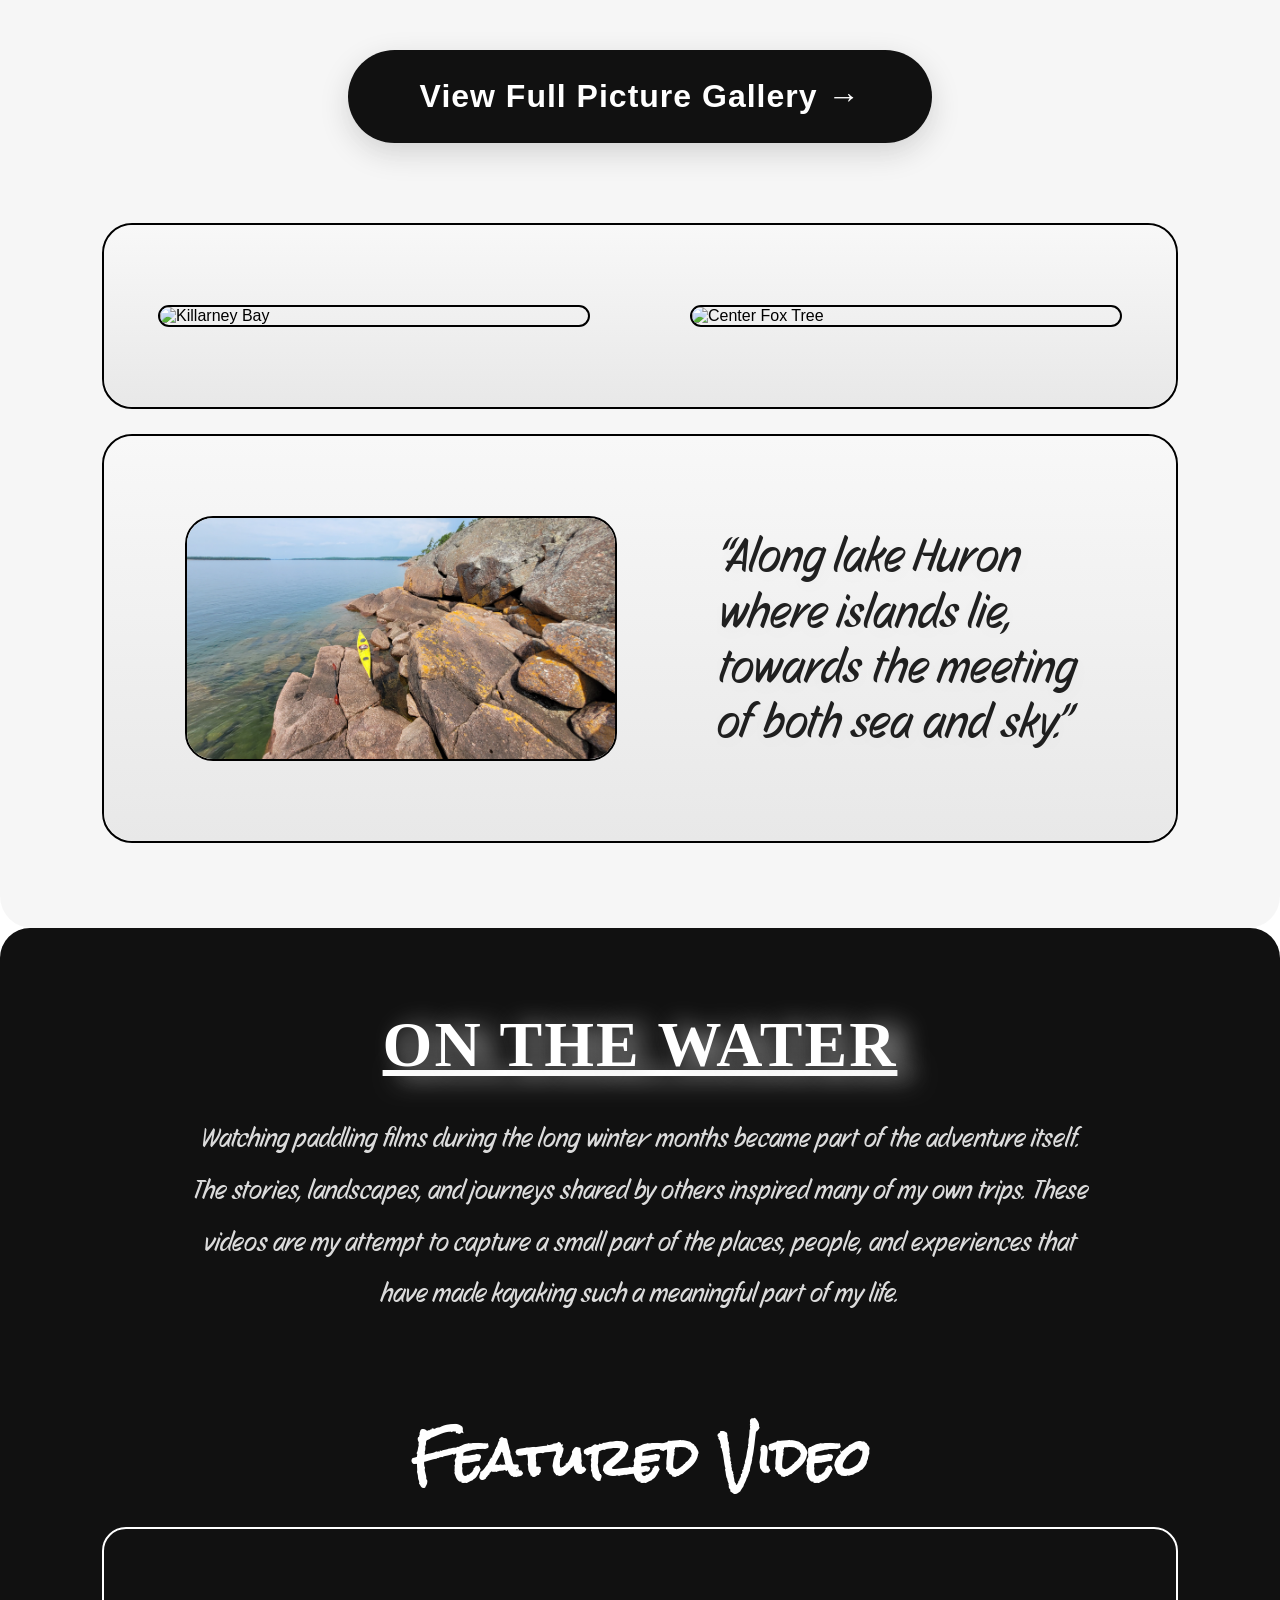
==== commit c30d3fd9: "Gallery section" ====
--- a/index.html
+++ b/index.html
@@ -200,7 +200,8 @@
                     <h3 class="timeline-main-year">1984</h3>
 
                     <div class="timeline-event">
-                        <img src="images/timeline/Michael1985.JPG" class="timeline-image" alt="1985 Child Picture" loading="lazy">
+                        <img src="images/timeline/Michael1985.JPG" class="timeline-image" alt="1985 Child Picture"
+                            loading="lazy">
                         <div class="timeline-event-text">
                             <h4>Born in Montreal, Quebec, Canada</h4>
                             <p>
@@ -215,7 +216,8 @@
                     <h3 class="timeline-main-year">1993</h3>
 
                     <div class="timeline-event">
-                        <img src="images/timeline/the_portage_store.jpg" class="timeline-image" alt="Algonquin Park Portage Store" loading="lazy">
+                        <img src="images/timeline/the_portage_store.jpg" class="timeline-image"
+                            alt="Algonquin Park Portage Store" loading="lazy">
                         <div class="timeline-event-text">
                             <h4>Algonquin Provincial Park</h4>
                             <p>
@@ -262,7 +264,8 @@
 
                     <!-- EVENT -->
                     <div class="timeline-event">
-                        <img src="images/timeline/FirstKayak.jpg" alt="first kayak - Clear Water Design Gaspe Sea Kayak" loading="lazy">
+                        <img src="images/timeline/FirstKayak.jpg" alt="first kayak - Clear Water Design Gaspe Sea Kayak"
+                            loading="lazy">
                         <div class="timeline-event-text">
                             <h4>Bought My First Kayak</h4>
                             <p>
@@ -285,7 +288,8 @@
 
                     <!-- EVENT -->
                     <div class="timeline-event">
-                        <img src="images/timeline/Aubrey.jpg" alt="Aubrey Island - Thousand Islands Ontario Canada" loading="lazy">
+                        <img src="images/timeline/Aubrey.jpg" alt="Aubrey Island - Thousand Islands Ontario Canada"
+                            loading="lazy">
                         <div class="timeline-event-text">
                             <h4>Thousand Islands & Aubrey Island</h4>
                             <p>
@@ -316,7 +320,8 @@
                     <!-- EVENT -->
                     <div class="timeline-event">
 
-                        <img src="images/timeline/Saguenay2017.jpg" alt="Kayaking the Fjords of the Saguenay River in Baie d'eternite in Quebec" loading="lazy">
+                        <img src="images/timeline/Saguenay2017.jpg"
+                            alt="Kayaking the Fjords of the Saguenay River in Baie d'eternite in Quebec" loading="lazy">
 
                         <div class="timeline-event-text">
                             <h4>Saguenay River</h4>
@@ -357,7 +362,8 @@
 
                     <!-- EVENT -->
                     <div class="timeline-event">
-                        <img src="images/timeline/Beausolei.jpg" alt="Kayak Trip to Beausoleil Island - Thousand Islands, Ontario Canada" loading="lazy">
+                        <img src="images/timeline/Beausolei.jpg"
+                            alt="Kayak Trip to Beausoleil Island - Thousand Islands, Ontario Canada" loading="lazy">
                         <div class="timeline-event-text">
                             <h4>Thousand Islands & Beausoleil Island</h4>
                             <p>
@@ -382,7 +388,8 @@
 
                     <!-- EVENT -->
                     <div class="timeline-event">
-                        <img src="images/timeline/Algonquin2018.jpg" alt="Backcountry kayak trip to Algonquin Park in Ontario Canada" loading="lazy">
+                        <img src="images/timeline/Algonquin2018.jpg"
+                            alt="Backcountry kayak trip to Algonquin Park in Ontario Canada" loading="lazy">
 
                         <div class="timeline-event-text">
                             <h4>Algonquin Park Return</h4>
@@ -432,7 +439,8 @@
 
                     <!-- EVENT -->
                     <div class="timeline-event">
-                        <img src="images/timeline/PHSiriusOnCar.jpg" alt="Yellow P&H Sirius Fiberglass Sea Kayak" loading="lazy">
+                        <img src="images/timeline/PHSiriusOnCar.jpg" alt="Yellow P&H Sirius Fiberglass Sea Kayak"
+                            loading="lazy">
 
                         <div class="timeline-event-text">
                             <h4>First Fiberglass Sea Kayak</h4>
@@ -465,7 +473,8 @@
 
                     <!-- EVENT -->
                     <div class="timeline-event">
-                        <img src="images/timeline/FullMoonPtClaire.jpg" alt="A full moon over Lac Saint Louis in Pointe-Claire, Quebec" loading="lazy">
+                        <img src="images/timeline/FullMoonPtClaire.jpg"
+                            alt="A full moon over Lac Saint Louis in Pointe-Claire, Quebec" loading="lazy">
 
                         <div class="timeline-event-text">
                             <h4>An Unexpected Setback</h4>
@@ -500,7 +509,8 @@
 
                     <!-- EVENT -->
                     <div class="timeline-event">
-                        <img src="images/timeline/Grotto.jpg" alt="Inside The Grotto at Bruce Peninsula National Park, Ontario, Canada" loading="lazy">
+                        <img src="images/timeline/Grotto.jpg"
+                            alt="Inside The Grotto at Bruce Peninsula National Park, Ontario, Canada" loading="lazy">
                         <div class="timeline-event-text">
                             <h4>First Bruce Peninsula Trip</h4>
                             <p>
@@ -527,9 +537,11 @@
                         </div>
                     </div>
                     <div class="timeline-event">
-                        <img src="images/timeline/Kayaking_Dunks_Bay.jpg" alt="Kayaking on clear, emerald color water in Dunks Bay in Bruce Peninsula National Park, Ontario, Canada" loading="lazy">
-                        <div class="timeline-event-text">
-                                <p>Growing up around
+                        <img src="images/timeline/Kayaking_Dunks_Bay.jpg"
+                            alt="Kayaking on clear, emerald color water in Dunks Bay  Bruce Peninsula National Park, Ontario, Canada"
+                            loading="lazy">
+                        <div class="timeline-event-text">
+                            <p>Growing up around
                                 the dark, opaque water near Montreal, I genuinely could not comprehend what I was
                                 looking at. The water was emerald
                                 green. Transparent. It honestly did not feel real. Running on almost no sleep and
@@ -561,7 +573,8 @@
                     <h3 class="timeline-main-year">2021</h3>
                     <!-- EVENT -->
                     <div class="timeline-event">
-                        <img src="images/timeline/LittleCove.jpg" alt="Little Cove in Bruce Peninsula National Park, Ontario, Canada" loading="lazy">
+                        <img src="images/timeline/LittleCove.jpg"
+                            alt="Little Cove in Bruce Peninsula National Park, Ontario, Canada" loading="lazy">
                         <div class="timeline-event-text">
                             <h4>Return to The Bruce Peninsula</h4>
                             <p>
@@ -600,7 +613,9 @@
 
                     <!-- EVENT -->
                     <div class="timeline-event">
-                        <img src="images/timeline/GeorgeIsland.jpg" alt="A campsite during a kayak trip in the Georgian Bay at Thomas Bay near Killarney, Ontario" loading="lazy">
+                        <img src="images/timeline/GeorgeIsland.jpg"
+                            alt="A campsite during a kayak trip in the Georgian Bay at Thomas Bay near Killarney, Ontario"
+                            loading="lazy">
                         <div class="timeline-event-text">
                             <h4>First trip to Killarney</h4>
                             <p>
@@ -644,7 +659,8 @@
 
                     <!-- EVENT -->
                     <div class="timeline-event">
-                        <img src="images/timeline/LionsHeadWithGlaucia.jpg" alt="two sea kayaks beached at the edge of Lions Head Peninsula" loading="lazy">
+                        <img src="images/timeline/LionsHeadWithGlaucia.jpg"
+                            alt="two sea kayaks beached at the edge of Lions Head Peninsula" loading="lazy">
                         <div class="timeline-event-text">
                             <h4>Sharing Kayaking</h4>
                             <p>
@@ -666,7 +682,9 @@
 
                     <!-- EVENT -->
                     <div class="timeline-event">
-                        <img src="images/timeline/McGregorBay.jpg" alt="A scenic nature picture of rocks, trees and water in McGregor Bay, Ontario, Canada" loading="lazy">
+                        <img src="images/timeline/McGregorBay.jpg"
+                            alt="A scenic nature picture of rocks, trees and water in McGregor Bay, Ontario, Canada"
+                            loading="lazy">
                         <div class="timeline-event-text">
                             <h4>McGregor Bay & Baie Fine Attempt</h4>
                             <p>
@@ -685,7 +703,9 @@
 
                     <!-- EVENT -->
                     <div class="timeline-event">
-                        <img src="images/timeline/EtchesIsland.jpg" alt="An island in the Georgian Bay near Killarney, Ontario named Etches Island" loading="lazy">
+                        <img src="images/timeline/EtchesIsland.jpg"
+                            alt="An island in the Georgian Bay near Killarney, Ontario named Etches Island"
+                            loading="lazy">
                         <div class="timeline-event-text">
                             <h4>Phillip Edward Island Region</h4>
                             <p>
@@ -710,7 +730,9 @@
 
                     <!-- EVENT -->
                     <div class="timeline-event">
-                        <img src="images/timeline/1000IslandsGlaucia.jpg" alt="Colorful trees reflecting off the water in Half Moon Bay during a kayak trip to the Thousand Islands in Ontario, Canada" loading="lazy">
+                        <img src="images/timeline/1000IslandsGlaucia.jpg"
+                            alt="Colorful trees reflecting off the water in Half Moon Bay during a kayak trip to the Thousand Islands in Ontario, Canada"
+                            loading="lazy">
                         <div class="timeline-event-text">
                             <h4>Preparing for Bigger Trips</h4>
                             <p>
@@ -723,7 +745,9 @@
 
                     <!-- EVENT -->
                     <div class="timeline-event">
-                        <img src="images/timeline/WestFox.jpg" alt="Wave shaped rock formations on West Fox Island in the Georgian Bay near Killarney, Ontario, Canada" loading="lazy">
+                        <img src="images/timeline/WestFox.jpg"
+                            alt="Wave shaped rock formations on West Fox Island in the Georgian Bay near Killarney, Ontario, Canada"
+                            loading="lazy">
                         <div class="timeline-event-text">
                             <h4>Killarney & West Fox Island</h4>
                             <p>
@@ -740,7 +764,9 @@
 
                     <!-- EVENT -->
                     <div class="timeline-event">
-                        <img src="images/timeline/Benjis1.jpg" alt="White Quartzite and granite rocks on Benjamin Islands in Lake Huron's North Channel in Ontario, Canada" loading="lazy">
+                        <img src="images/timeline/Benjis1.jpg"
+                            alt="White Quartzite and granite rocks on Benjamin Islands in Lake Huron's North Channel in Ontario, Canada"
+                            loading="lazy">
 
                         <div class="timeline-event-text">
                             <h4>Solo Benjamin Islands Expedition</h4>
@@ -753,7 +779,9 @@
 
                     <!-- EVENT -->
                     <div class="timeline-event">
-                        <img src="images/timeline/BayOfIslands.jpg" alt="A sunny sky reflectiong off of the water dotted with islands in Bay of Islands in Lake Huron's North Channel in Ontario, Canada" loading="lazy">
+                        <img src="images/timeline/BayOfIslands.jpg"
+                            alt="A sunny sky reflectiong off of the water dotted with islands in Bay of Islands in Lake Huron's North Channel in Ontario, Canada"
+                            loading="lazy">
                         <div class="timeline-event-text">
                             <h4>Day Explorations</h4>
                             <p>
@@ -776,7 +804,9 @@
 
                     <!-- EVENT -->
                     <div class="timeline-event">
-                        <img src="images/timeline/Bruce2024.jpeg" alt="The white limestone cliffs of the Niagra Enscarpment along the shores of Lion's Head Ontario in the Bruce Peninsula" loading="lazy">
+                        <img src="images/timeline/Bruce2024.jpeg"
+                            alt="The white limestone cliffs of the Niagra Enscarpment along the shores of Lion's Head Ontario in the Bruce Peninsula"
+                            loading="lazy">
                         <div class="timeline-event-text">
                             <h4>Bruce Peninsula Exploration</h4>
                             <p>
@@ -792,7 +822,9 @@
 
                     <!-- EVENT -->
                     <div class="timeline-event">
-                        <img src="images/timeline/MartinsIsland.jpg" alt="Smooth Granite Rocks of Martins Island in the Georgian Bay near Killarney, Ontario, Canada" loading="lazy">
+                        <img src="images/timeline/MartinsIsland.jpg"
+                            alt="Smooth Granite Rocks of Martins Island in the Georgian Bay near Killarney, Ontario, Canada"
+                            loading="lazy">
                         <div class="timeline-event-text">
                             <h4>Martins Island Expedition</h4>
                             <p>
@@ -805,7 +837,9 @@
 
                     <!-- EVENT -->
                     <div class="timeline-event">
-                        <img src="images/timeline/SnugHarbor.jpg" alt="A sunset over the water in Snug Harbor in Lake Huron's North Channel in Ontario, Canada" loading="lazy">
+                        <img src="images/timeline/SnugHarbor.jpg"
+                            alt="A sunset over the water in Snug Harbor in Lake Huron's North Channel in Ontario, Canada"
+                            loading="lazy">
                         <div class="timeline-event-text">
                             <h4>Another Baie Fine Attempt</h4>
                             <p>
@@ -821,7 +855,9 @@
 
                     <!-- EVENT -->
                     <div class="timeline-event">
-                        <img src="images/timeline/Saguenay2024.jpg" alt="Colorful cliffs with trees growing on the rocks along the fjords of the Saguenay river" loading="lazy">
+                        <img src="images/timeline/Saguenay2024.jpg"
+                            alt="Colorful cliffs with trees growing on the rocks along the fjords of the Saguenay river"
+                            loading="lazy">
                         <div class="timeline-event-text">
                             <h4>Return to the Saguenay</h4>
                             <p>
@@ -858,7 +894,9 @@
 
                     <!-- EVENT -->
                     <div class="timeline-event">
-                        <img src="images/timeline/Bruce2025.jpg" alt="A white cobbelstone beach, clear turqoise water, cliffs and trees in the Bruce Peninsula in Ontario, Canada" loading="lazy">
+                        <img src="images/timeline/Bruce2025.jpg"
+                            alt="A white cobbelstone beach, clear turqoise water, cliffs and trees in the Bruce Peninsula in Ontario, Canada"
+                            loading="lazy">
                         <div class="timeline-event-text">
                             <h4>Starting the Season</h4>
                             <p>
@@ -875,7 +913,9 @@
                     </div>
                     <!-- EVENT -->
                     <div class="timeline-event">
-                        <img src="images/timeline/Benjis2025.jpg" alt="White Quartzite and granite cliffs on South Benjamin Island in Lake Huron's North Channel in Ontario, Canada" loading="lazy">
+                        <img src="images/timeline/Benjis2025.jpg"
+                            alt="White Quartzite and granite cliffs on South Benjamin Island in Lake Huron's North Channel in Ontario, Canada"
+                            loading="lazy">
                         <div class="timeline-event-text">
                             <h4>Return to the Benjamin Islands</h4>
                             <p>
@@ -892,7 +932,9 @@
 
                     <!-- EVENT -->
                     <div class="timeline-event">
-                        <img src="images/timeline/McGregor2025.jpg" alt="Islands and windswept pine trees during a kayk trip to McGregor Bay in Lake Huron in Ontario Canada" loading="lazy">
+                        <img src="images/timeline/McGregor2025.jpg"
+                            alt="Islands and windswept pine trees during a kayk trip to McGregor Bay in Lake Huron in Ontario Canada"
+                            loading="lazy">
                         <div class="timeline-event-text">
                             <h4>A Day in McGregor Bay</h4>
                             <p>
@@ -907,7 +949,9 @@
 
                     <!-- EVENT -->
                     <div class="timeline-event">
-                        <img src="images/timeline/Stukley.jpg" alt="Kayaking on a lake during the fall with colorful foliage in Lac Stukley in Orford Quebec" loading="lazy">
+                        <img src="images/timeline/Stukley.jpg"
+                            alt="Kayaking on a lake during the fall with colorful foliage in Lac Stukley in Orford Quebec"
+                            loading="lazy">
                         <div class="timeline-event-text">
                             <h4>Lac Stukley</h4>
                             <p>
@@ -933,7 +977,8 @@
                     <h3 class="timeline-main-year">2026</h3>
                     <!-- EVENT -->
                     <div class="timeline-event">
-                        <img src="images/timeline/UncertainSeason.jpg" alt="A rainbow over Whitefish falls in Ontario, Canada" loading="lazy">
+                        <img src="images/timeline/UncertainSeason.jpg"
+                            alt="A rainbow over Whitefish falls in Ontario, Canada" loading="lazy">
                         <div class="timeline-event-text">
                             <h4>An Uncertain Season</h4>
                             <p>
@@ -1128,7 +1173,9 @@
 
                 <!-- BENJAMIN ISLANDS 2-->
                 <a href="comingsoon.html" class="adventure-card">
-                    <img src="images/adventures/Benjis2.jpg" alt="A sunset sky over smooth red granite rocks and pine trees on North Benjamin Island in the North Channel of Lake Huron in Ontario, Canada" loading="lazy">
+                    <img src="images/adventures/Benjis2.jpg"
+                        alt="A sunset sky over smooth red granite rocks and pine trees on North Benjamin Island in the North Channel of Lake Huron in Ontario, Canada"
+                        loading="lazy">
                     <div class="adventure-overlay">
                         <div class="adventure-meta">North Channel • 2025</div>
                         <h2>Benjamin Islands II</h2>
@@ -1141,7 +1188,9 @@
 
                 <!-- MCGREGOR BAY -->
                 <a href="comingsoon.html" class="adventure-card">
-                    <img src="images/adventures/McGregorBay.jpg" alt="A scenic nature picture of rocks, trees and water in McGregor Bay, Ontario, Canada" loading="lazy">
+                    <img src="images/adventures/McGregorBay.jpg"
+                        alt="A scenic nature picture of rocks, trees and water in McGregor Bay, Ontario, Canada"
+                        loading="lazy">
                     <div class="adventure-overlay">
                         <div class="adventure-meta">Mouth of the North Channel</div>
                         <h2>McGregor Bay</h2>
@@ -1154,7 +1203,9 @@
 
                 <!-- CREAK ISLAND -->
                 <a href="comingsoon.html" class="adventure-card">
-                    <img src="images/adventures/CreakIsland.jpg" alt="A Pine tree overlooking the open water of the North Channel in Lake Huron on Creak Island" loading="lazy">
+                    <img src="images/adventures/CreakIsland.jpg"
+                        alt="A Pine tree overlooking the open water of the North Channel in Lake Huron on Creak Island"
+                        loading="lazy">
                     <div class="adventure-overlay">
                         <div class="adventure-meta">North Channel • 2024</div>
                         <h2>Creak Island & Snug Harbor</h2>
@@ -1168,7 +1219,9 @@
 
                 <!-- BAY OF ISLANDS -->
                 <a href="comingsoon.html" class="adventure-card">
-                    <img src="images/adventures/BayOfIslands.jpg" alt="A sunny sky reflectiong off of the water dotted with islands in Bay of Islands in Lake Huron's North Channel in Ontario, Canada" loading="lazy">
+                    <img src="images/adventures/BayOfIslands.jpg"
+                        alt="A sunny sky reflectiong off of the water dotted with islands in Bay of Islands in Lake Huron's North Channel in Ontario, Canada"
+                        loading="lazy">
                     <div class="adventure-overlay">
                         <div class="adventure-meta">North Channel • 2023</div>
                         <h2>Bay of Islands</h2>
@@ -1182,7 +1235,9 @@
 
                 <!-- KILLARNEY BAY -->
                 <a href="comingsoon.html" class="adventure-card">
-                    <img src="images/adventures/KillarneyBay.jpg" alt="Sharp and block shaped white quartzite cliffs along the water's edge in the Killarney Bay in Ontario, Canada" loading="lazy">
+                    <img src="images/adventures/KillarneyBay.jpg"
+                        alt="Sharp and block shaped white quartzite cliffs along the water's edge in the Killarney Bay in Ontario, Canada"
+                        loading="lazy">
                     <div class="adventure-overlay">
                         <div class="adventure-meta">Killarney Day Trip</div>
                         <h2>Killarney Bay</h2>
@@ -1203,7 +1258,9 @@
 
                 <!-- WEST FOX ISLAND -->
                 <a href="comingsoon.html" class="adventure-card">
-                    <img src="images/adventures/WestFox.jpg" alt="Wave shaped rock formations on West Fox Island in the Georgian Bay near Killarney, Ontario, Canada" loading="lazy">
+                    <img src="images/adventures/WestFox.jpg"
+                        alt="Wave shaped rock formations on West Fox Island in the Georgian Bay near Killarney, Ontario, Canada"
+                        loading="lazy">
                     <div class="adventure-overlay">
                         <div class="adventure-meta">Killarney Region • 2023</div>
                         <h2>West Fox Island</h2>
@@ -1216,7 +1273,9 @@
 
                 <!-- MARTINS ISLAND -->
                 <a href="comingsoon.html" class="adventure-card">
-                    <img src="images/adventures/MartinsIsland.jpg" alt="Smooth Granite Rocks of Martins Island in the Georgian Bay near Killarney, Ontario, Canada" loading="lazy">
+                    <img src="images/adventures/MartinsIsland.jpg"
+                        alt="Smooth Granite Rocks of Martins Island in the Georgian Bay near Killarney, Ontario, Canada"
+                        loading="lazy">
                     <div class="adventure-overlay">
                         <div class="adventure-meta">Killarney Region • 2024</div>
                         <h2>Martins Island</h2>
@@ -1229,7 +1288,9 @@
 
                 <!-- ETCHES -->
                 <a href="comingsoon.html" class="adventure-card">
-                    <img src="images/adventures/EtchesIsland.jpg" alt="White crystals on granite rocks with orange lichen on An island in the Georgian Bay near Killarney, Ontario named Etches Island" loading="lazy">
+                    <img src="images/adventures/EtchesIsland.jpg"
+                        alt="White crystals on granite rocks with orange lichen on An island in the Georgian Bay near Killarney, Ontario named Etches Island"
+                        loading="lazy">
                     <div class="adventure-overlay">
                         <div class="adventure-meta">Killarney Region • 2022</div>
                         <h2>Etches Island</h2>
@@ -1249,7 +1310,9 @@
             <div class="adventure-grid">
                 <!--    GROTTO     -->
                 <a href="comingsoon.html" class="adventure-card">
-                    <img src="images/adventures/DunksToGrotto2025.jpg" alt="A white limestone cliffs with grays and blacks and trees on top, and clear turqouise water below in Driftwood Cove in Bruce PEninsula National Park" loading="lazy">
+                    <img src="images/adventures/DunksToGrotto2025.jpg"
+                        alt="A white limestone cliffs with grays and blacks and trees on top, and clear turqouise water below in Driftwood Cove in Bruce PEninsula National Park"
+                        loading="lazy">
                     <div class="adventure-overlay">
                         <div class="adventure-meta">Bruce Peninsula Day Trip</div>
                         <h2>The Grotto</h2>
@@ -1262,7 +1325,9 @@
 
                 <!--    LIONS HEAD     -->
                 <a href="comingsoon.html" class="adventure-card">
-                    <img src="images/adventures/LionsHead2025.jpg" alt="The white limestone cliffs of the Niagra Enscarpment along the shores of Lion's Head Ontario in the Bruce Peninsula" loading="lazy">
+                    <img src="images/adventures/LionsHead2025.jpg"
+                        alt="The white limestone cliffs of the Niagra Enscarpment along the shores of Lion's Head Ontario in the Bruce Peninsula"
+                        loading="lazy">
                     <div class="adventure-overlay">
                         <div class="adventure-meta">Bruce Peninsula Day Trip</div>
                         <h2>Lions Head</h2>
@@ -1275,7 +1340,9 @@
 
                 <!--    DYERS BAY     -->
                 <a href="comingsoon.html" class="adventure-card">
-                    <img src="images/adventures/DyersBay2025.jpg" alt="Rocks and cliffs of the Niagra Enscarpment along the shores of Dyers Bay located on the Bruce Peninsula of Ontario, Canada" loading="lazy">
+                    <img src="images/adventures/DyersBay2025.jpg"
+                        alt="Rocks and cliffs of the Niagra Enscarpment along the shores of Dyers Bay located on the Bruce Peninsula of Ontario, Canada"
+                        loading="lazy">
                     <div class="adventure-overlay">
                         <div class="adventure-meta">Bruce Peninsula Day Trip</div>
                         <h2>Dyers Bay</h2>
@@ -1315,7 +1382,7 @@
             <!-- LOCATIONS -->
             <section class="location-explorer">
 
-                
+
                 <h2 class="map-section-header">Explore The Places</h2>
                 <div class="map-quote">
                     <p>
@@ -1500,26 +1567,57 @@
         </section>
 
 
-        <!-- Gallery Preview -->
+        <!-- ======================= -->
         <!-- PICTURE GALLERY HEADRER -->
-        <!--
-        <section class="section-divider">
-            <div class="quote-container">
-                <h1 class="quote">Picture Gallery</h1>
-            </div>
-        </section>
-        -->
+        <!-- ======================= -->
         <section class="index-gallery-section" id="gallery">
 
             <div class="index-page-gallery-header">
                 <h2>Through the Lens</h2>
             </div>
+
+             <!--         DOUBLE IMAGE             -->
+            <div class="story-section">
+                <div class="story-block">
+                    <!-- Pic -->
+                    <div class="story-image-wrapper imageC">
+                        <img src="images/story/WindsweptOnBenjis.jpg" alt="Windswept Pine on the Benjis"
+                            class="story-image" loading="lazy">
+                    </div>
+                    <!-- Pic -->
+                    <div class="story-image-wrapper imageD">
+                        <img src="images/story/EpicPaddleBreak.jpg" alt="Epic Paddle Break on the Benjis"
+                            class="story-image" loading="lazy">
+                    </div>
+                </div>
+            </div>
+            <!--   END DOUBLE IMAGE       -->
+            
+            <!-- STORY WITH IMAGE AND QUOTE 3 -->
+            <div class="story-section">
+                <div class="story-block">
+                    <!-- Pic -->
+                    <div class="story-image-wrapper">
+                        <img src="images/story/BenjisAndBoat.jpg" alt="Benjis and Boat" class="story-image"
+                            loading="lazy">
+                    </div>
+                    <!-- Quote -->
+                    <div class="story-text">
+                        <p class="story-quote">
+                            “In my kayak, to a timeless place, through the North Channel's vast embrace”
+                        </p>
+                    </div>
+                </div>
+            </div>
+            <!--       END OF STORY IMAGE AND QUOTE        -->
+
 
             <div class="gallery-link">
                 <h3>
                     <a href="gallery.html" class="gallery-button">View Full Picture Gallery →</a>
                 </h3>
             </div>
+
 
             <div class="gallery-text-container">
                 <div class="gallery-text">
@@ -1558,48 +1656,6 @@
                 </div>
             </div>
 
-            <div class="gallery-link">
-                <h3>
-                    <a href="gallery.html" class="gallery-button">View Full Picture Gallery →</a>
-                </h3>
-            </div>
-
-
-            <!--         STORY IMAGE AND QUOTE             -->
-            <div class="story-section">
-                <!-- STORY WITH IMAGE AND QUOTE 3 -->
-                <div class="story-block">
-                    <!-- Pic -->
-                    <div class="story-image-wrapper">
-                        <img src="images/story/BenjisAndBoat.jpg" alt="Benjis and Boat" class="story-image" loading="lazy">
-                    </div>
-                    <!-- Quote -->
-                    <div class="story-text">
-                        <p class="story-quote">
-                            “In my kayak, to a timeless place, through the North Channel's vast embrace”
-                        </p>
-                    </div>
-                </div>
-            </div>
-            <!--       END OF STORY IMAGE AND QUOTE        -->
-
-            <!--         DOUBLE IMAGE             -->
-            <div class="story-section">
-                <!-- STORY WITH IMAGE AND QUOTE 3 -->
-                <div class="story-block">
-                    <!-- Pic -->
-                    <div class="story-image-wrapper imageC">
-                        <img src="images/story/WindsweptOnBenjis.jpg" alt="Windswept Pine on the Benjis"
-                            class="story-image" loading="lazy">
-                    </div>
-                    <!-- Pic -->
-                    <div class="story-image-wrapper imageD">
-                        <img src="images/story/EpicPaddleBreak.jpg" alt="Epic Paddle Break on the Benjis"
-                            class="story-image" loading="lazy">
-                    </div>
-                </div>
-            </div>
-            <!--       DOUBLE IMAGE       -->
 
             <!--         STORY IMAGE AND QUOTE             -->
             <div class="story-section">
@@ -1614,11 +1670,21 @@
                     </div>
                     <!-- IMAGE -->
                     <div class="story-image-wrapper-odd">
-                        <img src="images/story/BreakOnTheBruce2.jpg" alt="Break on The Bruce" class="story-image-odd" loading="lazy">
+                        <img src="images/story/BreakOnTheBruce2.jpg" alt="Break on The Bruce" class="story-image-odd"
+                            loading="lazy">
                     </div>
                 </div>
             </div>
             <!--        END OF STORY IMAGE AND QUOTE       -->
+
+            <!-- GALLERY LINK -->
+            <div class="gallery-link">
+                <h3>
+                    <a href="gallery.html" class="gallery-button">View Full Picture Gallery →</a>
+                </h3>
+            </div>
+
+            
 
             <!--         DOUBLE IMAGE             -->
             <div class="story-section">
@@ -1630,7 +1696,8 @@
                     </div>
                     <!-- Pic -->
                     <div class="story-image-wrapper imageB">
-                        <img src="images/story/CenterFoxTree.jpg" alt="Center Fox Tree" class="story-image" loading="lazy">
+                        <img src="images/story/CenterFoxTree.jpg" alt="Center Fox Tree" class="story-image"
+                            loading="lazy">
                     </div>
                 </div>
             </div>
@@ -1642,7 +1709,8 @@
                 <div class="story-block">
                     <!-- IMAGE -->
                     <div class="story-image-wrapper">
-                        <img src="images/story/BreakOnBenjisRocks.jpg" alt="Break on Benjis Rocks" class="story-image" loading="lazy">
+                        <img src="images/story/BreakOnBenjisRocks.jpg" alt="Break on Benjis Rocks" class="story-image"
+                            loading="lazy">
                     </div>
                     <!-- QUOTE -->
                     <div class="story-text">
--- a/styles/styles.css
+++ b/styles/styles.css
@@ -26,6 +26,7 @@
 @import url(galleries_Style2_Mobile.css);
 @import url(map.css);
 @import url(map_locations.css);
+@import url(gear.css);
 
 *, html, body {
     margin: 0;
